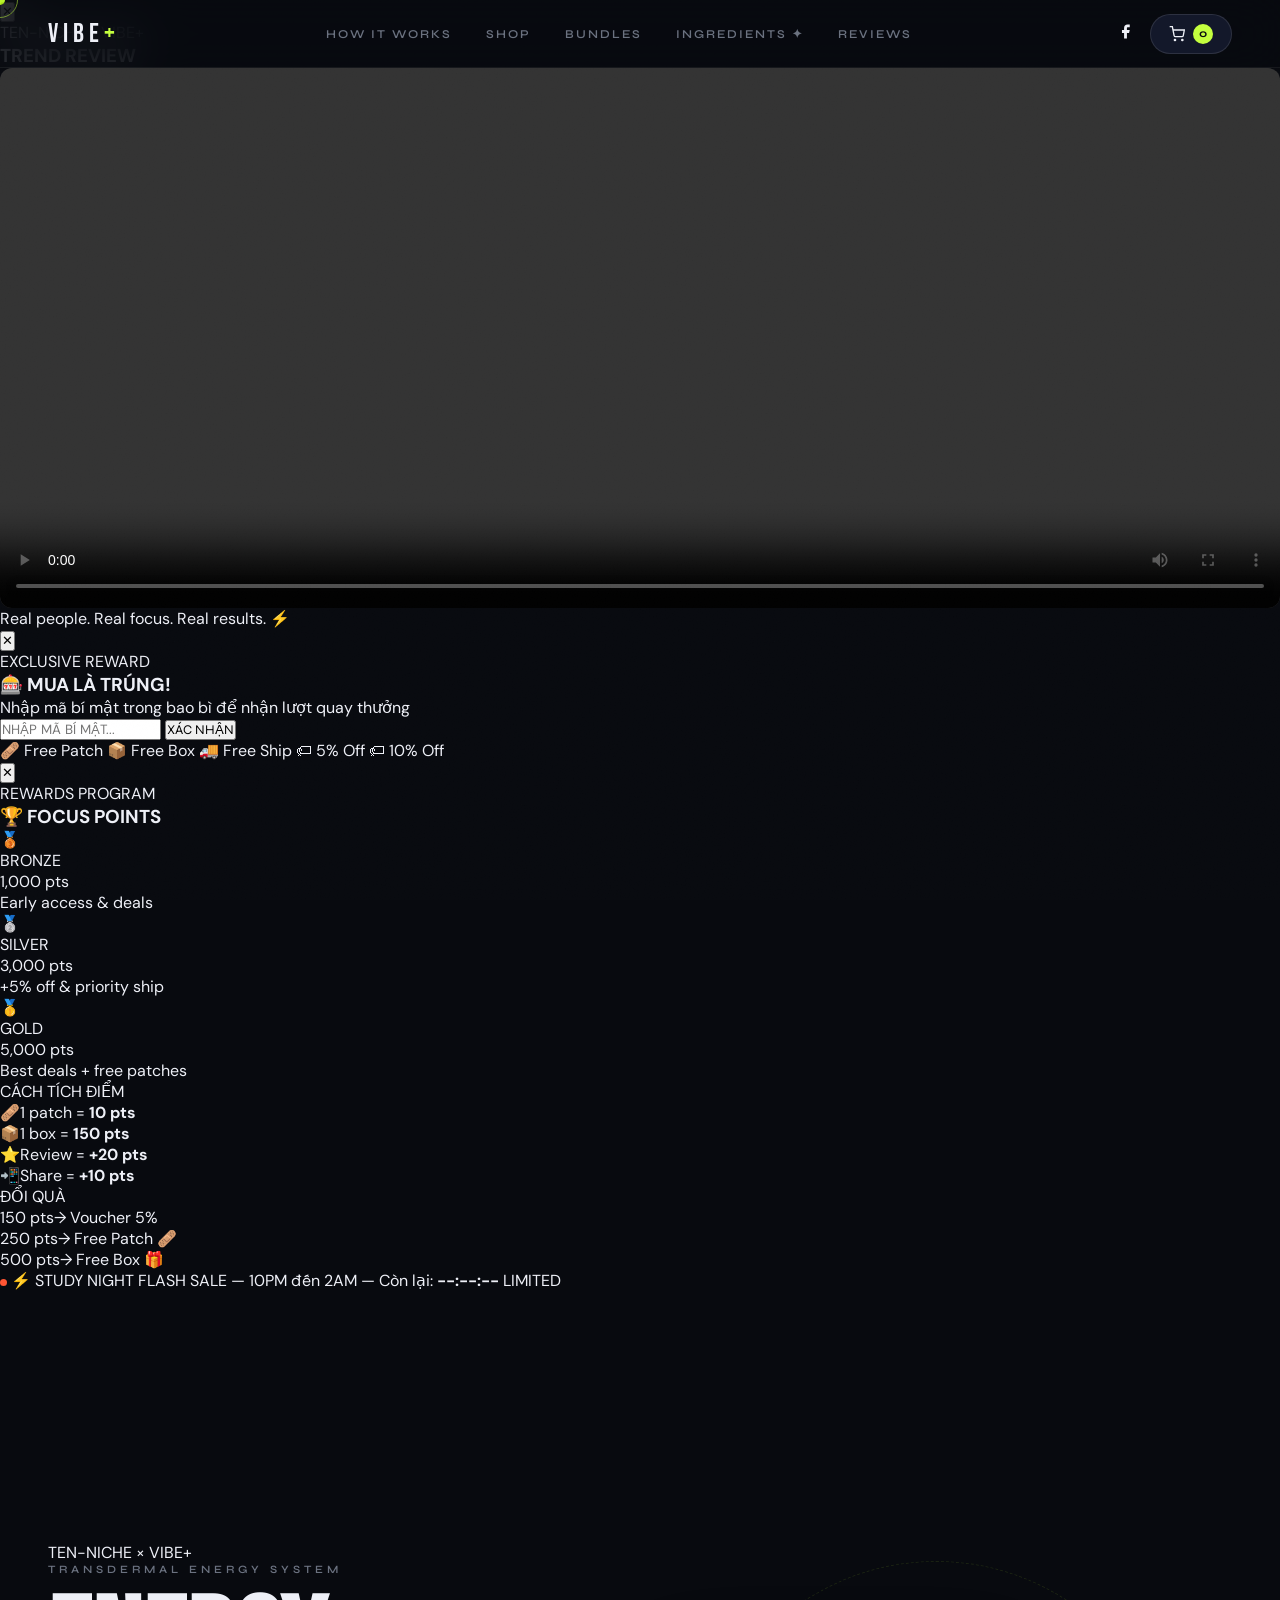
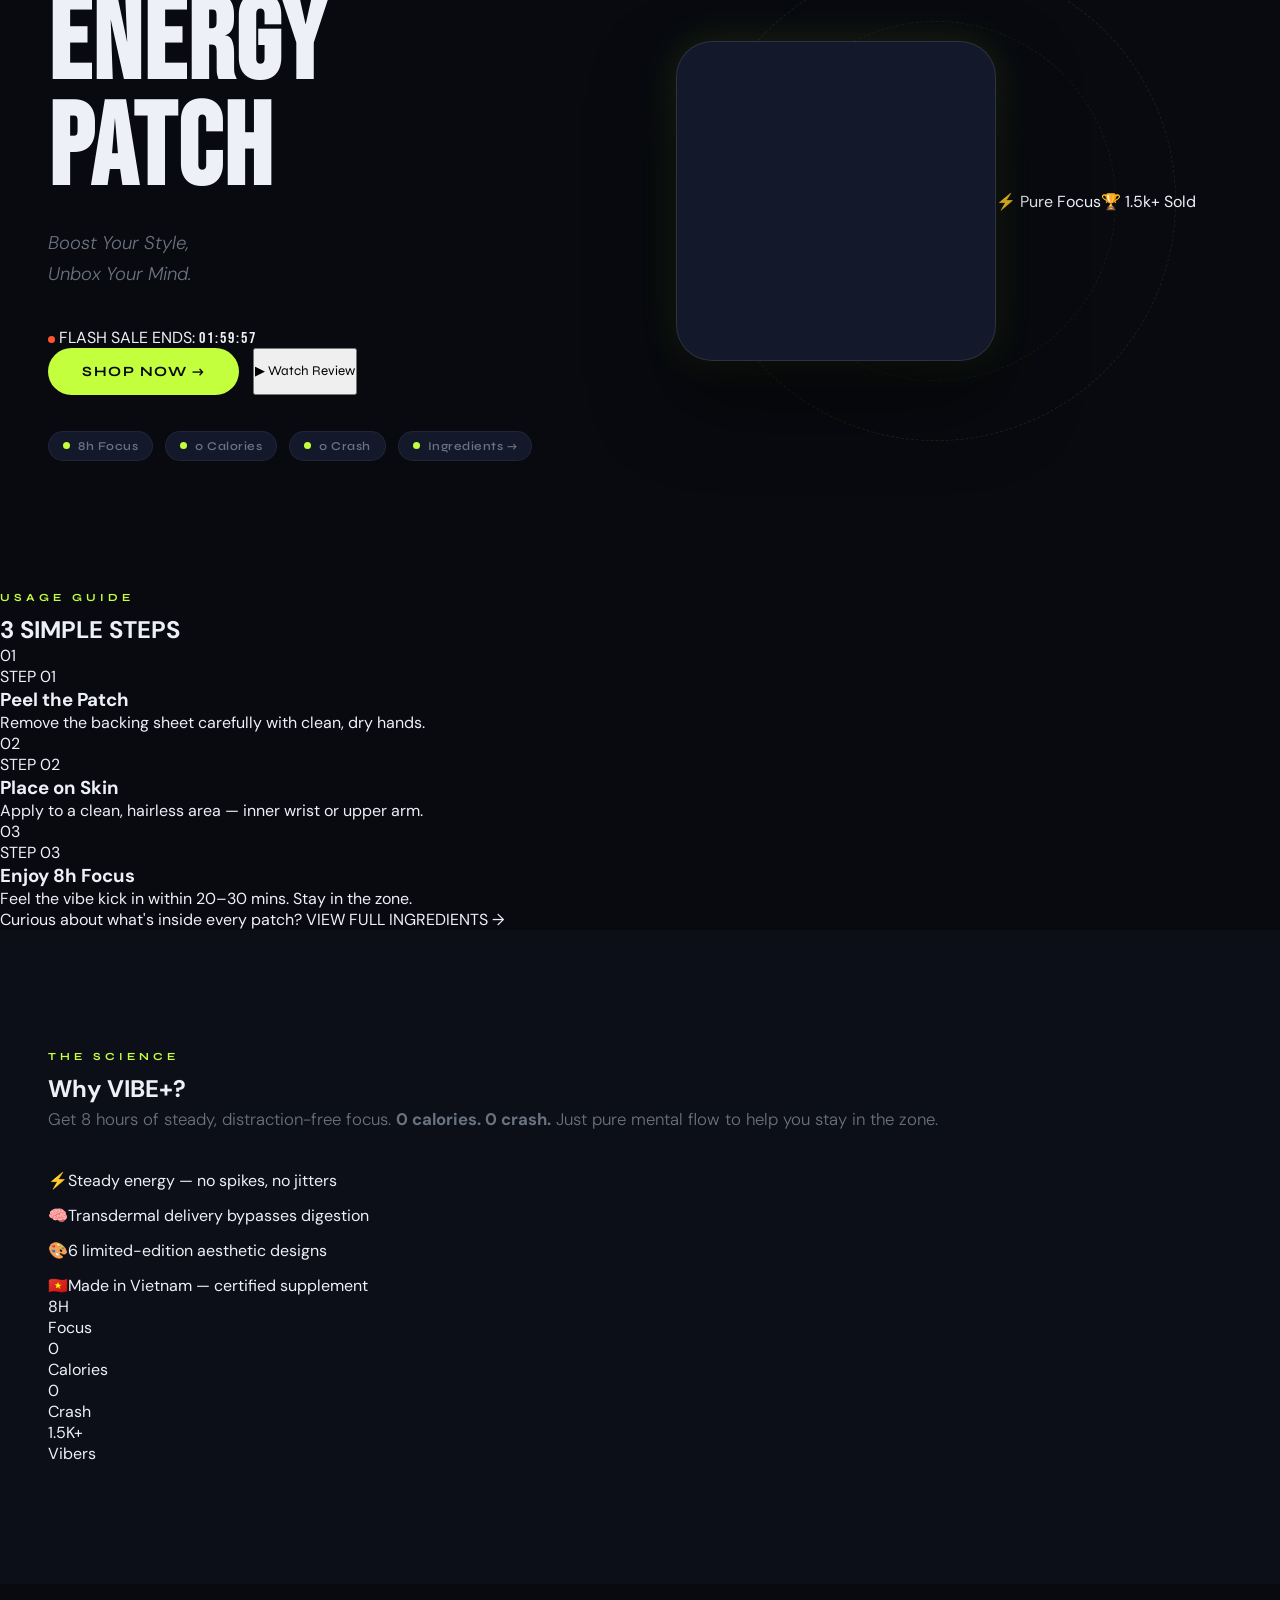
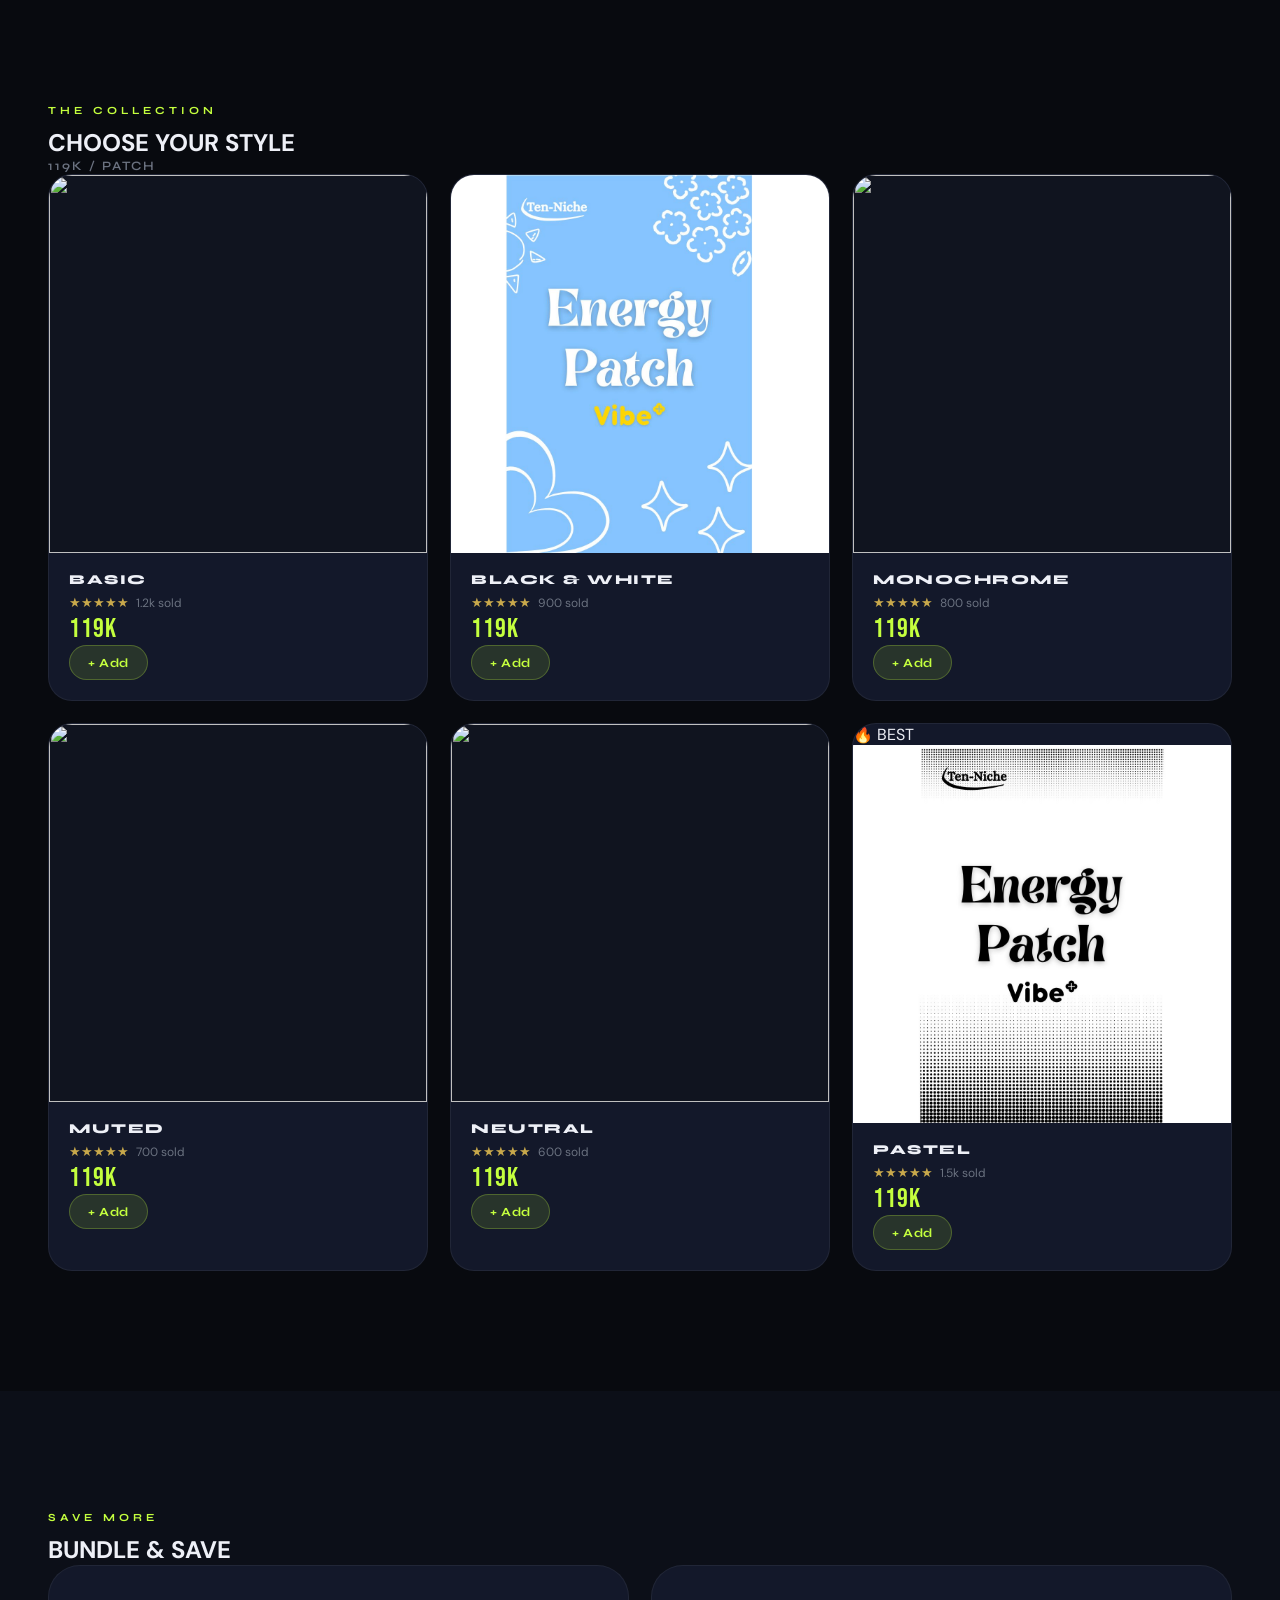
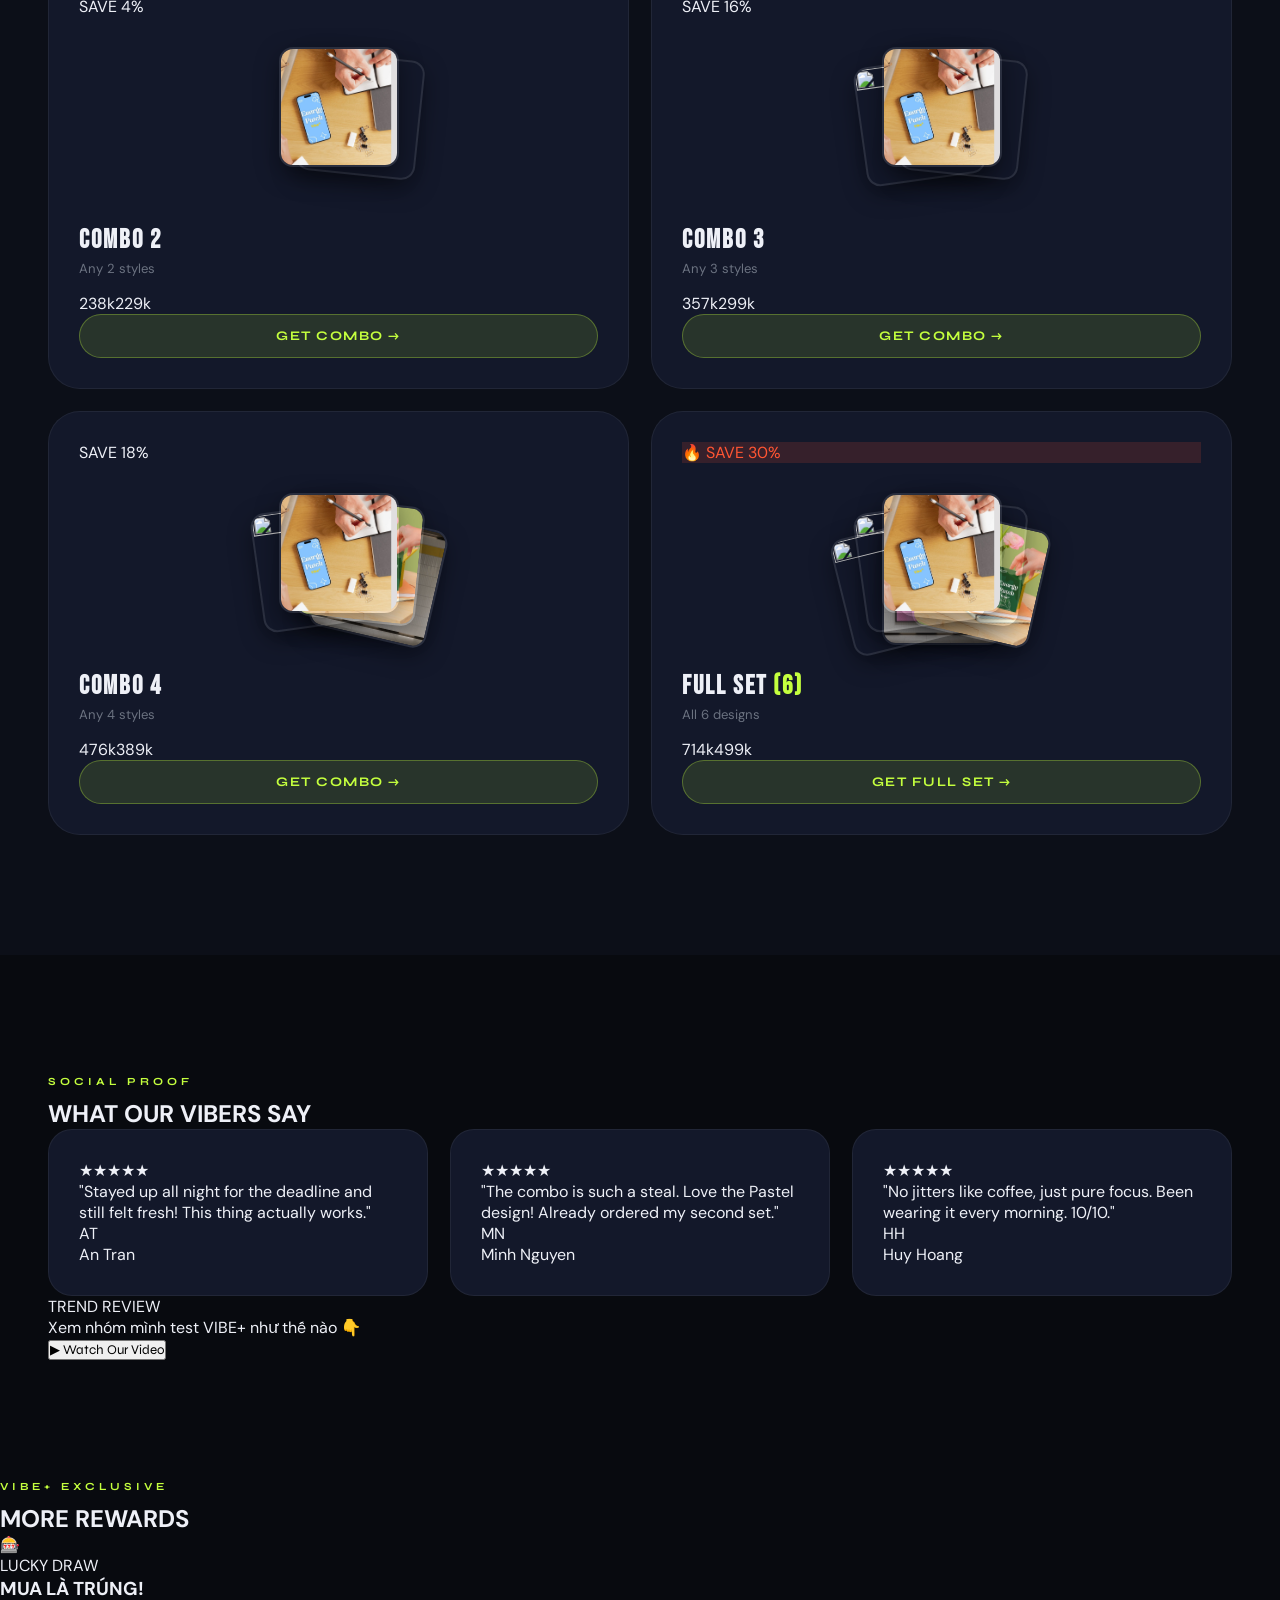
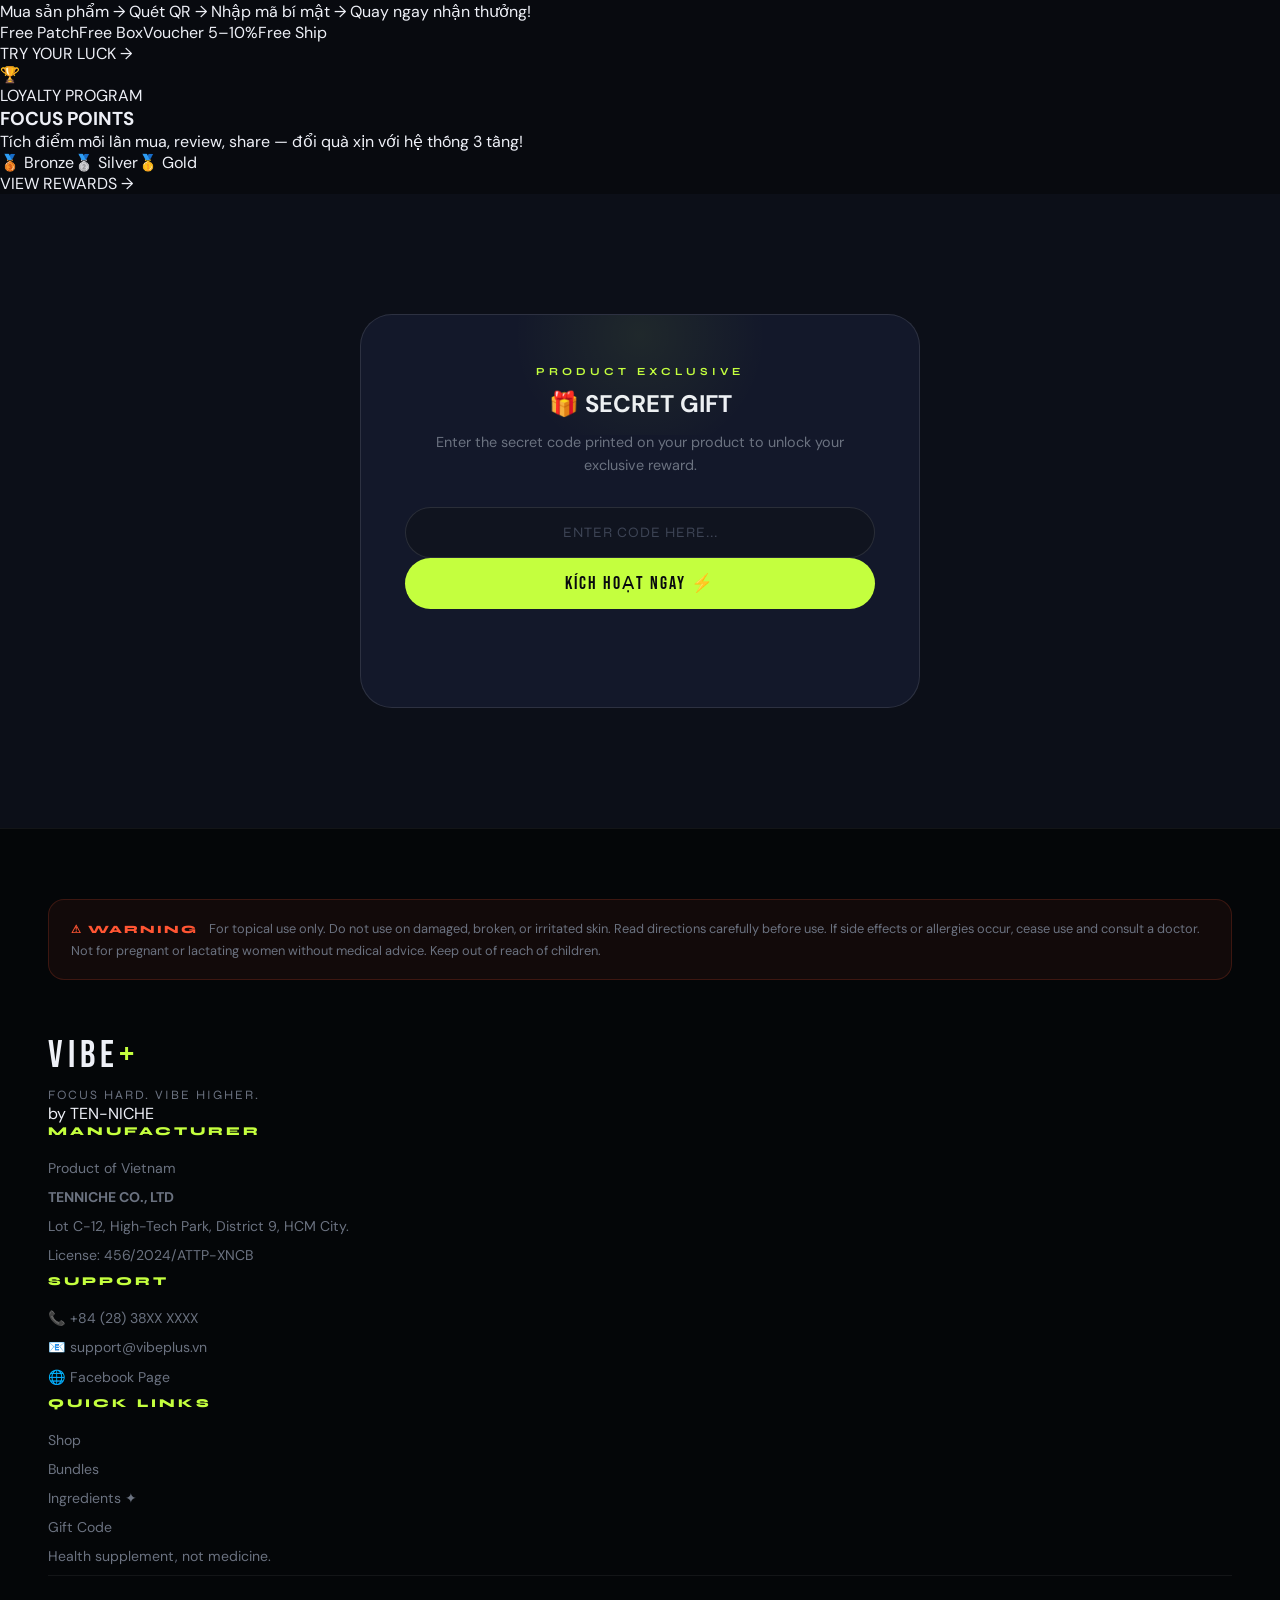
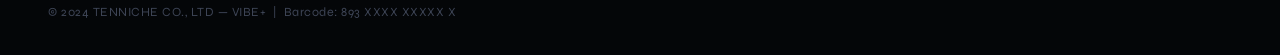
==== index.html @ d389626d "Update index.html" ====
<!DOCTYPE html>
<html lang="vi">
<head>
    <meta charset="UTF-8">
    <meta name="viewport" content="width=device-width, initial-scale=1.0">
    <title>VIBE+ | Energy Patch — Boost Your Style</title>
    <link href="https://fonts.googleapis.com/css2?family=Bebas+Neue&family=Syne:wght@400;600;700;800&family=DM+Sans:ital,opsz,wght@0,9..40,300;0,9..40,400;0,9..40,500;1,9..40,300&display=swap" rel="stylesheet">
    <link rel="stylesheet" href="style.css">
</head>
<body>
<div class="cursor" id="cursor"></div>
<div class="cursor-ring" id="cursorRing"></div>

<!-- CART SIDEBAR -->
<div id="cart-overlay" class="cart-overlay" onclick="closeCart()"></div>
<div id="cart-sidebar" class="cart-sidebar">
    <div class="cart-header">
        <div><div class="cart-header-tag">YOUR ORDER</div><h2 class="cart-title">CART</h2></div>
        <button class="cart-close" onclick="closeCart()">✕</button>
    </div>
    <div class="cart-items-area" id="cart-items-list"></div>
    <div class="cart-footer">
        <div class="cart-subtotal"><span>Subtotal</span><span class="cart-total-num"><span id="cart-total-price">0</span>k</span></div>
        <form id="checkout-form">
            <div class="form-group"><input type="text" id="cus-name" placeholder="Full Name" required class="form-input"></div>
            <div class="form-group"><input type="text" id="cus-address" placeholder="Delivery Address" required class="form-input"></div>
            <div class="form-group"><input type="tel" id="cus-phone" placeholder="Phone Number" required class="form-input"></div>
            <div class="payment-row">
                <label class="payment-opt"><input type="radio" name="payment" value="Tiền mặt" checked hidden><span>💵 Cash</span></label>
                <label class="payment-opt"><input type="radio" name="payment" value="Thẻ/CK" hidden><span>💳 Bank Transfer</span></label>
            </div>
            <button type="submit" class="btn-confirm">CONFIRM PURCHASE →</button>
        </form>
    </div>
</div>

<!-- VIDEO POPUP -->
<div id="video-overlay" class="popup-overlay" onclick="closeVideo()">
    <div class="popup-modal" onclick="event.stopPropagation()">
        <button class="popup-close" onclick="closeVideo()">✕</button>
        <div class="popup-eyebrow">TEN-NICHE × VIBE+</div>
        <h3 class="popup-heading">TREND REVIEW</h3>
        <div class="video-wrap">
            <video id="review-video" controls playsinline style="width:100%;border-radius:12px;display:block;max-height:60vh;">
                <source src="review product.mp4" type="video/mp4">
            </video>
        </div>
        <p class="popup-caption">Real people. Real focus. Real results. ⚡</p>
    </div>
</div>

<!-- LUCKY DRAW POPUP -->
<div id="lucky-overlay" class="popup-overlay" onclick="closeLucky()">
    <div class="popup-modal popup-wide" onclick="event.stopPropagation()">
        <button class="popup-close" onclick="closeLucky()">✕</button>
        <div class="popup-eyebrow">EXCLUSIVE REWARD</div>
        <h3 class="popup-heading">🎰 MUA LÀ TRÚNG!</h3>
        <p class="popup-sub">Nhập mã bí mật trong bao bì để nhận lượt quay thưởng</p>
        <div class="lucky-input-row">
            <input type="text" id="luckyCodeInput" placeholder="NHẬP MÃ BÍ MẬT..." class="lucky-input">
            <button onclick="validateLuckyCode()" class="btn-validate">XÁC NHẬN</button>
        </div>
        <div id="lucky-spin-area" style="display:none">
            <div class="wheel-wrap">
                <div class="wheel-pointer">▼</div>
                <canvas id="luckyWheel" width="300" height="300"></canvas>
            </div>
            <button id="spinBtn" class="btn-spin" onclick="spinWheel()">QUAY NGAY ⚡</button>
        </div>
        <div id="lucky-result" class="lucky-result"></div>
        <div class="prize-preview">
            <span class="prize-chip">🩹 Free Patch</span>
            <span class="prize-chip">📦 Free Box</span>
            <span class="prize-chip">🚚 Free Ship</span>
            <span class="prize-chip">🏷 5% Off</span>
            <span class="prize-chip">🏷 10% Off</span>
        </div>
    </div>
</div>

<!-- LOYALTY POPUP -->
<div id="loyalty-overlay" class="popup-overlay" onclick="closeLoyalty()">
    <div class="popup-modal popup-wide" onclick="event.stopPropagation()">
        <button class="popup-close" onclick="closeLoyalty()">✕</button>
        <div class="popup-eyebrow">REWARDS PROGRAM</div>
        <h3 class="popup-heading">🏆 FOCUS POINTS</h3>
        <div class="loyalty-tiers">
            <div class="tier-card tier-bronze"><div class="tier-icon">🥉</div><div class="tier-name">BRONZE</div><div class="tier-pts">1,000 pts</div><div class="tier-perks">Early access & deals</div></div>
            <div class="tier-card tier-silver"><div class="tier-icon">🥈</div><div class="tier-name">SILVER</div><div class="tier-pts">3,000 pts</div><div class="tier-perks">+5% off & priority ship</div></div>
            <div class="tier-card tier-gold"><div class="tier-icon">🥇</div><div class="tier-name">GOLD</div><div class="tier-pts">5,000 pts</div><div class="tier-perks">Best deals + free patches</div></div>
        </div>
        <div class="loyalty-two-col">
            <div>
                <div class="loyalty-section-title">CÁCH TÍCH ĐIỂM</div>
                <div class="earn-grid">
                    <div class="earn-item"><span>🩹</span><span>1 patch = <b>10 pts</b></span></div>
                    <div class="earn-item"><span>📦</span><span>1 box = <b>150 pts</b></span></div>
                    <div class="earn-item"><span>⭐</span><span>Review = <b>+20 pts</b></span></div>
                    <div class="earn-item"><span>📲</span><span>Share = <b>+10 pts</b></span></div>
                </div>
            </div>
            <div>
                <div class="loyalty-section-title">ĐỔI QUÀ</div>
                <div class="redeem-list">
                    <div class="redeem-item"><span class="redeem-pts">150 pts</span><span>→ Voucher 5%</span></div>
                    <div class="redeem-item"><span class="redeem-pts">250 pts</span><span>→ Free Patch 🩹</span></div>
                    <div class="redeem-item"><span class="redeem-pts">500 pts</span><span>→ Free Box 🎁</span></div>
                </div>
            </div>
        </div>
    </div>
</div>

<!-- NAVBAR -->
<nav id="navbar">
    <div class="nav-logo">VIBE<span class="logo-plus">+</span></div>
    <div class="nav-links">
        <a href="#how-it-works">HOW IT WORKS</a>
        <a href="#products-grid">SHOP</a>
        <a href="#bundles">BUNDLES</a>
        <a href="ingredients.html" class="nav-ing">INGREDIENTS ✦</a>
        <a href="#reviews">REVIEWS</a>
    </div>
    <div class="nav-right">
        <a href="https://www.facebook.com/profile.php?id=61578541236556" target="_blank" class="nav-fb">
            <svg width="17" height="17" viewBox="0 0 24 24" fill="currentColor"><path d="M18 2h-3a5 5 0 00-5 5v3H7v4h3v8h4v-8h3l1-4h-4V7a1 1 0 011-1h3z"/></svg>
        </a>
        <button class="btn-cart" onclick="openCart()">
            <svg width="16" height="16" viewBox="0 0 24 24" fill="none" stroke="currentColor" stroke-width="2"><circle cx="9" cy="21" r="1"/><circle cx="20" cy="21" r="1"/><path d="M1 1h4l2.68 13.39a2 2 0 002 1.61h9.72a2 2 0 002-1.61L23 6H6"/></svg>
            <span id="cart-count" class="cart-badge">0</span>
        </button>
    </div>
</nav>

<!-- FLASH BAR -->
<div class="flash-bar">
    <span class="flash-dot"></span>
    ⚡ STUDY NIGHT FLASH SALE — 10PM đến 2AM — Còn lại: <strong id="flash-countdown">--:--:--</strong>
    <span class="flash-tag">LIMITED</span>
</div>

<!-- HERO -->
<header class="hero">
    <div class="hero-glow-bg"></div>
    <div class="hero-grid-bg"></div>
    <div class="hero-content">
        <div class="hero-brand-badge">
            <img src="Ten-Niche (1).jpg" alt="Ten-Niche" class="brand-logo" onerror="this.style.display='none'">
            <span>TEN-NICHE × VIBE+</span>
        </div>
        <p class="hero-eyebrow">TRANSDERMAL ENERGY SYSTEM</p>
        <h1 class="hero-title">
            <span class="ht-stroke">ENERGY</span><br>
            <span class="ht-fill">PATCH</span>
        </h1>
        <p class="hero-sub">Boost Your Style,<br>Unbox Your Mind.</p>
        <div class="hero-flash-inline">
            <span class="flash-dot"></span>
            FLASH SALE ENDS: <span id="countdown" class="countdown-num">02:00:00</span>
        </div>
        <div class="hero-cta-row">
            <button class="btn-primary" onclick="document.getElementById('products-grid').scrollIntoView({behavior:'smooth'})">SHOP NOW →</button>
            <button class="btn-outline" onclick="openVideo()"><span class="play-dot">▶</span> Watch Review</button>
        </div>
        <div class="hero-pills">
            <span class="hero-pill"><span class="pill-dot"></span>8h Focus</span>
            <span class="hero-pill"><span class="pill-dot"></span>0 Calories</span>
            <span class="hero-pill"><span class="pill-dot"></span>0 Crash</span>
            <a href="ingredients.html" class="hero-pill hero-pill-gold"><span class="pill-dot gold"></span>Ingredients →</a>
        </div>
    </div>
    <div class="hero-visual">
        <div class="hero-ring-outer"></div>
        <div class="hero-ring-inner"></div>
        <div class="hero-img-wrap">
            <img src="1.jpg" alt="VIBE+" class="hero-img">
        </div>
        <div class="hero-float hf-1">⚡ Pure Focus</div>
        <div class="hero-float hf-2">🏆 1.5k+ Sold</div>
    </div>
</header>

<!-- HOW IT WORKS -->
<section class="how-section" id="how-it-works">
    <div class="section-inner">
        <div class="section-head center">
            <p class="section-tag">USAGE GUIDE</p>
            <h2>3 SIMPLE <span class="text-gold">STEPS</span></h2>
        </div>
        <div class="steps-grid">
            <div class="step-card">
                <div class="step-img-wrap">
                    <img src="Peel the Patch from the backing sheet.html" alt="Step 1" onerror="this.style.display='none';this.nextElementSibling.style.display='flex'">
                    <div class="step-fallback" style="display:none">01</div>
                </div>
                <div class="step-badge">STEP 01</div>
                <h3 class="step-title">Peel the Patch</h3>
                <p class="step-desc">Remove the backing sheet carefully with clean, dry hands.</p>
            </div>
            <div class="step-card step-mid">
                <div class="step-img-wrap">
                    <img src="Place on a hairless area of skin.webp" alt="Step 2" onerror="this.style.display='none';this.nextElementSibling.style.display='flex'">
                    <div class="step-fallback" style="display:none">02</div>
                </div>
                <div class="step-badge">STEP 02</div>
                <h3 class="step-title">Place on Skin</h3>
                <p class="step-desc">Apply to a clean, hairless area — inner wrist or upper arm.</p>
            </div>
            <div class="step-card">
                <div class="step-img-wrap">
                    <img src="Enjoy up to 8 hours of sustained focus. Stay in the zone!.html" alt="Step 3" onerror="this.style.display='none';this.nextElementSibling.style.display='flex'">
                    <div class="step-fallback" style="display:none">03</div>
                </div>
                <div class="step-badge">STEP 03</div>
                <h3 class="step-title">Enjoy 8h Focus</h3>
                <p class="step-desc">Feel the vibe kick in within 20–30 mins. Stay in the zone.</p>
            </div>
        </div>
        <div class="ing-cta-bar">
            <span>Curious about what's inside every patch?</span>
            <a href="ingredients.html" class="btn-ing">VIEW FULL INGREDIENTS →</a>
        </div>
    </div>
</section>

<!-- WHY VIBE+ -->
<section class="why-section">
    <div class="section-inner why-grid">
        <div>
            <p class="section-tag">THE SCIENCE</p>
            <h2>Why <span class="text-gold">VIBE+?</span></h2>
            <p class="why-desc">Get 8 hours of steady, distraction-free focus. <strong>0 calories. 0 crash.</strong> Just pure mental flow to help you stay in the zone.</p>
            <div class="why-highlights">
                <div class="hl-row"><span>⚡</span><span>Steady energy — no spikes, no jitters</span></div>
                <div class="hl-row"><span>🧠</span><span>Transdermal delivery bypasses digestion</span></div>
                <div class="hl-row"><span>🎨</span><span>6 limited-edition aesthetic designs</span></div>
                <div class="hl-row"><span>🇻🇳</span><span>Made in Vietnam — certified supplement</span></div>
            </div>
        </div>
        <div class="stat-cards">
            <div class="stat-card"><div class="stat-num">8H</div><div class="stat-label">Focus</div></div>
            <div class="stat-card"><div class="stat-num">0</div><div class="stat-label">Calories</div></div>
            <div class="stat-card"><div class="stat-num">0</div><div class="stat-label">Crash</div></div>
            <div class="stat-card stat-gold"><div class="stat-num">1.5K+</div><div class="stat-label">Vibers</div></div>
        </div>
    </div>
</section>

<!-- PRODUCTS -->
<section class="products-section" id="products-grid">
    <div class="section-inner">
        <div class="section-head split">
            <div><p class="section-tag">THE COLLECTION</p><h2>CHOOSE YOUR <span class="text-gold">STYLE</span></h2></div>
            <p class="products-sub">119k / patch</p>
        </div>
        <div class="grid">
            <div class="card"><div class="card-img-wrap"><img src="1.jpg" onclick="openLightbox(this.src)"></div><div class="card-info"><h3 class="card-name">BASIC</h3><div class="card-stars">★★★★★ <span class="card-sold">1.2k sold</span></div><div class="card-footer-row"><span class="price">119k</span><button class="btn-add" onclick="addToCart('BASIC',119)">+ Add</button></div></div></div>
            <div class="card"><div class="card-img-wrap"><img src="2.jpg" onclick="openLightbox(this.src)"></div><div class="card-info"><h3 class="card-name">BLACK & WHITE</h3><div class="card-stars">★★★★★ <span class="card-sold">900 sold</span></div><div class="card-footer-row"><span class="price">119k</span><button class="btn-add" onclick="addToCart('B&W',119)">+ Add</button></div></div></div>
            <div class="card"><div class="card-img-wrap"><img src="3.jpg" onclick="openLightbox(this.src)"></div><div class="card-info"><h3 class="card-name">MONOCHROME</h3><div class="card-stars">★★★★★ <span class="card-sold">800 sold</span></div><div class="card-footer-row"><span class="price">119k</span><button class="btn-add" onclick="addToCart('MONO',119)">+ Add</button></div></div></div>
            <div class="card"><div class="card-img-wrap"><img src="4.jpg" onclick="openLightbox(this.src)"></div><div class="card-info"><h3 class="card-name">MUTED</h3><div class="card-stars">★★★★★ <span class="card-sold">700 sold</span></div><div class="card-footer-row"><span class="price">119k</span><button class="btn-add" onclick="addToCart('MUTED',119)">+ Add</button></div></div></div>
            <div class="card"><div class="card-img-wrap"><img src="5.jpg" onclick="openLightbox(this.src)"></div><div class="card-info"><h3 class="card-name">NEUTRAL</h3><div class="card-stars">★★★★★ <span class="card-sold">600 sold</span></div><div class="card-footer-row"><span class="price">119k</span><button class="btn-add" onclick="addToCart('NEUTRAL',119)">+ Add</button></div></div></div>
            <div class="card card-best"><div class="card-best-badge">🔥 BEST</div><div class="card-img-wrap"><img src="6.jpg" onclick="openLightbox(this.src)"></div><div class="card-info"><h3 class="card-name">PASTEL</h3><div class="card-stars">★★★★★ <span class="card-sold">1.5k sold</span></div><div class="card-footer-row"><span class="price">119k</span><button class="btn-add" onclick="addToCart('PASTEL',119)">+ Add</button></div></div></div>
        </div>
    </div>
</section>

<!-- BUNDLES -->
<section class="bundles-section" id="bundles">
    <div class="section-inner">
        <div class="section-head"><p class="section-tag">SAVE MORE</p><h2>BUNDLE <span class="text-gold">&amp; SAVE</span></h2></div>
        <div class="bundles-grid">
            <div class="bundle-card"><div class="bundle-tag">SAVE 4%</div><div class="stack"><img src="Basic.jpg" onclick="openLightbox(this.src)"><img src="Black_White.jpg" onclick="openLightbox(this.src)"></div><h3 class="bundle-name">COMBO 2</h3><p class="bundle-desc">Any 2 styles</p><div class="bundle-prices"><span class="b-old">238k</span><span class="b-price">229k</span></div><button class="btn-bundle" onclick="addToCart('Combo 2',229)">GET COMBO →</button></div>
            <div class="bundle-card"><div class="bundle-tag">SAVE 16%</div><div class="stack"><img src="Basic.jpg" onclick="openLightbox(this.src)"><img src="Black_White.jpg" onclick="openLightbox(this.src)"><img src="Monochrome.jpg" onclick="openLightbox(this.src)"></div><h3 class="bundle-name">COMBO 3</h3><p class="bundle-desc">Any 3 styles</p><div class="bundle-prices"><span class="b-old">357k</span><span class="b-price">299k</span></div><button class="btn-bundle" onclick="addToCart('Combo 3',299)">GET COMBO →</button></div>
            <div class="bundle-card"><div class="bundle-tag">SAVE 18%</div><div class="stack"><img src="Basic.jpg" onclick="openLightbox(this.src)"><img src="Muted.jpg" onclick="openLightbox(this.src)"><img src="Neutral.jpg" onclick="openLightbox(this.src)"><img src="Pastel.jpg" onclick="openLightbox(this.src)"></div><h3 class="bundle-name">COMBO 4</h3><p class="bundle-desc">Any 4 styles</p><div class="bundle-prices"><span class="b-old">476k</span><span class="b-price">389k</span></div><button class="btn-bundle" onclick="addToCart('Combo 4',389)">GET COMBO →</button></div>
            <div class="bundle-card bundle-featured"><div class="bundle-tag bundle-tag-hot">🔥 SAVE 30%</div><div class="stack"><img src="Basic.jpg" onclick="openLightbox(this.src)"><img src="Black_White.jpg" onclick="openLightbox(this.src)"><img src="Monochrome.jpg" onclick="openLightbox(this.src)"><img src="Muted.jpg" onclick="openLightbox(this.src)"><img src="Neutral.jpg" onclick="openLightbox(this.src)"><img src="Pastel.jpg" onclick="openLightbox(this.src)"></div><h3 class="bundle-name">FULL SET <span class="bundle-count">(6)</span></h3><p class="bundle-desc">All 6 designs</p><div class="bundle-prices"><span class="b-old">714k</span><span class="b-price b-big">499k</span></div><button class="btn-bundle btn-bundle-feat" onclick="addToCart('Full Set',499)">GET FULL SET →</button></div>
        </div>
    </div>
</section>

<div id="lightbox" class="lightbox" onclick="this.style.display='none'"><span class="lb-close">✕</span><img class="lb-img" id="lightbox-img"></div>

<!-- REVIEWS -->
<section class="reviews-section" id="reviews">
    <div class="section-inner">
        <div class="section-head center"><p class="section-tag">SOCIAL PROOF</p><h2>WHAT OUR <span class="text-gold">VIBERS</span> SAY</h2></div>
        <div class="reviews-grid">
            <div class="review-card"><div class="r-stars">★★★★★</div><p class="r-text">"Stayed up all night for the deadline and still felt fresh! This thing actually works."</p><div class="r-author"><div class="r-avatar">AT</div><span>An Tran</span></div></div>
            <div class="review-card review-feat"><div class="r-stars">★★★★★</div><p class="r-text">"The combo is such a steal. Love the Pastel design! Already ordered my second set."</p><div class="r-author"><div class="r-avatar">MN</div><span>Minh Nguyen</span></div></div>
            <div class="review-card"><div class="r-stars">★★★★★</div><p class="r-text">"No jitters like coffee, just pure focus. Been wearing it every morning. 10/10."</p><div class="r-author"><div class="r-avatar">HH</div><span>Huy Hoang</span></div></div>
        </div>
        <div class="video-cta-bar">
            <div><div class="vcta-tag">TREND REVIEW</div><p class="vcta-text">Xem nhóm mình test VIBE+ như thế nào 👇</p></div>
            <button class="btn-watch" onclick="openVideo()"><span class="watch-play">▶</span> Watch Our Video</button>
        </div>
    </div>
</section>

<!-- PERKS: Lucky Draw + Loyalty -->
<section class="perks-section">
    <div class="section-inner">
        <div class="section-head center"><p class="section-tag">VIBE+ EXCLUSIVE</p><h2>MORE <span class="text-gold">REWARDS</span></h2></div>
        <div class="perks-grid">
            <div class="perk-card perk-lucky" onclick="openLucky()">
                <div class="perk-glow perk-glow-red"></div>
                <div class="perk-top"><div class="perk-icon">🎰</div><div class="perk-label">LUCKY DRAW</div></div>
                <h3 class="perk-title">MUA LÀ TRÚNG!</h3>
                <p class="perk-desc">Mua sản phẩm → Quét QR → Nhập mã bí mật → Quay ngay nhận thưởng!</p>
                <div class="perk-chips"><span>Free Patch</span><span>Free Box</span><span>Voucher 5–10%</span><span>Free Ship</span></div>
                <div class="perk-cta">TRY YOUR LUCK →</div>
            </div>
            <div class="perk-card perk-loyalty" onclick="openLoyalty()">
                <div class="perk-glow perk-glow-gold"></div>
                <div class="perk-top"><div class="perk-icon">🏆</div><div class="perk-label">LOYALTY PROGRAM</div></div>
                <h3 class="perk-title">FOCUS POINTS</h3>
                <p class="perk-desc">Tích điểm mỗi lần mua, review, share — đổi quà xịn với hệ thống 3 tầng!</p>
                <div class="perk-chips"><span>🥉 Bronze</span><span>🥈 Silver</span><span>🥇 Gold</span></div>
                <div class="perk-cta">VIEW REWARDS →</div>
            </div>
        </div>
    </div>
</section>

<!-- GIFT CODE -->
<section class="gift-section" id="gift-code">
    <div class="gift-inner">
        <div class="gift-card">
            <div class="gift-glow"></div>
            <p class="section-tag" style="text-align:center">PRODUCT EXCLUSIVE</p>
            <h2 class="gift-title">🎁 SECRET <span class="text-gold">GIFT</span></h2>
            <p class="gift-desc">Enter the secret code printed on your product to unlock your exclusive reward.</p>
            <input type="text" id="couponInput" placeholder="ENTER CODE HERE..." class="gift-input">
            <button onclick="checkGiftCode()" class="btn-activate">KÍCH HOẠT NGAY ⚡</button>
            <div id="resultMessage" class="gift-result"></div>
        </div>
    </div>
</section>

<!-- FOOTER -->
<footer class="footer">
    <div class="footer-inner">
        <div class="footer-warning"><span class="warning-label">⚠ WARNING</span> For topical use only. Do not use on damaged, broken, or irritated skin. Read directions carefully before use. If side effects or allergies occur, cease use and consult a doctor. Not for pregnant or lactating women without medical advice. Keep out of reach of children.</div>
        <div class="footer-main">
            <div class="footer-brand-col">
                <div class="footer-logo">VIBE<span class="logo-plus">+</span></div>
                <p class="footer-tagline">Focus hard. Vibe higher.</p>
                <div class="footer-by">
                    <img src="Ten-Niche (1).jpg" alt="Ten-Niche" onerror="this.style.display='none'">
                    <span>by TEN-NICHE</span>
                </div>
            </div>
            <div class="footer-col"><h4 class="footer-col-title">Manufacturer</h4><p>Product of Vietnam</p><p><strong>TENNICHE CO., LTD</strong></p><p>Lot C-12, High-Tech Park, District 9, HCM City.</p><p class="f-small">License: 456/2024/ATTP-XNCB</p></div>
            <div class="footer-col"><h4 class="footer-col-title">Support</h4><p>📞 +84 (28) 38XX XXXX</p><p>📧 <a href="mailto:support@vibeplus.vn">support@vibeplus.vn</a></p><p>🌐 <a href="https://www.facebook.com/profile.php?id=61578541236556" target="_blank">Facebook Page</a></p></div>
            <div class="footer-col"><h4 class="footer-col-title">Quick Links</h4><p><a href="#products-grid">Shop</a></p><p><a href="#bundles">Bundles</a></p><p><a href="ingredients.html">Ingredients ✦</a></p><p><a href="#gift-code">Gift Code</a></p><p class="f-small">Health supplement, not medicine.</p></div>
        </div>
        <div class="footer-bottom">© 2024 TENNICHE CO., LTD — VIBE+ &nbsp;|&nbsp; Barcode: 893 XXXX XXXXX X</div>
    </div>
</footer>

<div id="toast" class="toast"></div>
<script src="script.js"></script>
</body>
</html>
---- style.css ----
/* =============================================
   VIBE+ — PREMIUM DARK LUXURY CSS
   Aesthetic: Dark × Electric Lime × Refined
   ============================================= */

@import url('https://fonts.googleapis.com/css2?family=Bebas+Neue&family=Syne:wght@400;600;700;800&family=DM+Sans:ital,opsz,wght@0,9..40,300;0,9..40,400;0,9..40,500;1,9..40,300&display=swap');

/* ── TOKENS ── */
:root {
    --bg:        #080a0f;
    --bg2:       #0c0f18;
    --bg3:       #10141f;
    --surface:   #13182a;
    --surface2:  #1a2038;
    --border:    rgba(255,255,255,0.06);
    --border2:   rgba(255,255,255,0.11);
    --accent:    #c4ff3e;       /* Electric lime */
    --accent-dim: rgba(196,255,62,0.12);
    --accent2:   #7cffc4;
    --hot:       #ff5533;
    --hot-dim:   rgba(255,85,51,0.15);
    --gold:      #c8a84b;
    --text:      #eef0f7;
    --muted:     #6b7280;
    --muted2:    #3d4455;
    --font-display: 'Bebas Neue', sans-serif;
    --font-body:    'DM Sans', sans-serif;
    --font-ui:      'Syne', sans-serif;
    --r-sm:  8px;
    --r-md:  16px;
    --r-lg:  24px;
    --r-xl:  32px;
    --r-full: 999px;
    --shadow-card: 0 2px 30px rgba(0,0,0,0.4);
    --shadow-glow: 0 0 40px rgba(196,255,62,0.12);
}

/* ── RESET ── */
*, *::before, *::after { margin: 0; padding: 0; box-sizing: border-box; }
html { scroll-behavior: smooth; }
body {
    font-family: var(--font-body);
    background: var(--bg);
    color: var(--text);
    overflow-x: hidden;
    cursor: none;
    -webkit-font-smoothing: antialiased;
}
img { display: block; max-width: 100%; }
a { color: inherit; text-decoration: none; }
button { font-family: var(--font-ui); cursor: none; }
input { font-family: var(--font-body); }

/* Noise texture overlay */
body::after {
    content: '';
    position: fixed; inset: 0;
    background-image: url("data:image/svg+xml,%3Csvg xmlns='http://www.w3.org/2000/svg' width='300' height='300'%3E%3Cfilter id='n'%3E%3CfeTurbulence type='fractalNoise' baseFrequency='0.75' numOctaves='4' stitchTiles='stitch'/%3E%3C/filter%3E%3Crect width='300' height='300' filter='url(%23n)' opacity='0.03'/%3E%3C/svg%3E");
    pointer-events: none; z-index: 0; opacity: 0.5;
}

/* ── CUSTOM CURSOR ── */
.cursor {
    width: 10px; height: 10px;
    background: var(--accent);
    border-radius: 50%;
    position: fixed; top: 0; left: 0;
    pointer-events: none; z-index: 9999;
    transform: translate(-50%,-50%);
    transition: transform 0.08s;
    mix-blend-mode: difference;
}
.cursor-ring {
    width: 36px; height: 36px;
    border: 1.5px solid rgba(196,255,62,0.5);
    border-radius: 50%;
    position: fixed; top: 0; left: 0;
    pointer-events: none; z-index: 9998;
    transform: translate(-50%,-50%);
    transition: all 0.18s ease;
}

/* ── UTILITY ── */
.text-accent { color: var(--accent); }
.section-tag {
    font-family: var(--font-ui);
    font-size: 0.68rem;
    font-weight: 700;
    letter-spacing: 4px;
    text-transform: uppercase;
    color: var(--accent);
    margin-bottom: 10px;
    display: block;
}

/* ── CART SIDEBAR ── */
.cart-overlay {
    position: fixed; inset: 0;
    background: rgba(0,0,0,0.65);
    backdrop-filter: blur(8px);
    z-index: 890;
    opacity: 0; pointer-events: none;
    transition: opacity 0.35s;
}
.cart-overlay.open { opacity: 1; pointer-events: all; }

.cart-sidebar {
    position: fixed; top: 0; right: -480px;
    width: 460px; max-width: 100vw;
    height: 100vh;
    background: var(--surface);
    border-left: 1px solid var(--border2);
    z-index: 895;
    display: flex; flex-direction: column;
    transition: right 0.45s cubic-bezier(0.16,1,0.3,1);
}
.cart-sidebar.open { right: 0; }

.cart-header {
    display: flex; justify-content: space-between; align-items: flex-start;
    padding: 28px 30px 24px;
    border-bottom: 1px solid var(--border);
}
.cart-header-tag {
    font-family: var(--font-ui);
    font-size: 0.65rem; font-weight: 700;
    letter-spacing: 4px; text-transform: uppercase;
    color: var(--accent); margin-bottom: 4px;
}
.cart-title {
    font-family: var(--font-display);
    font-size: 2.2rem; letter-spacing: 3px; color: var(--text); line-height: 1;
}
.cart-close {
    width: 38px; height: 38px;
    border: 1px solid var(--border2); border-radius: 50%;
    background: transparent; color: var(--muted);
    font-size: 0.9rem; display: flex; align-items: center; justify-content: center;
    cursor: none; transition: all 0.2s;
}
.cart-close:hover { background: var(--accent); color: var(--bg); border-color: var(--accent); }

.cart-items-area {
    flex: 1; overflow-y: auto; padding: 20px 30px;
    scrollbar-width: thin; scrollbar-color: var(--border2) transparent;
}
.cart-item {
    display: flex; align-items: center; gap: 14px;
    padding: 14px 0; border-bottom: 1px solid var(--border);
}
.cart-item-name { font-family: var(--font-ui); font-weight: 600; font-size: 0.88rem; }
.cart-item-price { color: var(--accent); font-size: 0.85rem; margin-top: 3px; }
.cart-item-remove {
    background: none; border: none; color: var(--muted);
    cursor: none; font-size: 1.1rem; transition: color 0.2s; margin-left: auto;
}
.cart-item-remove:hover { color: var(--hot); }
.cart-qty-btn {
    background: var(--surface2); border: 1px solid var(--border2);
    color: var(--text); width: 26px; height: 26px;
    border-radius: 6px; font-size: 0.85rem; cursor: none;
    display: inline-flex; align-items: center; justify-content: center;
    transition: all 0.2s; margin-left: 4px;
}
.cart-qty-btn:hover { background: var(--accent); color: var(--bg); border-color: var(--accent); }
.cart-empty {
    text-align: center; padding: 50px 0;
    color: var(--muted); font-size: 0.9rem;
}

.cart-footer {
    padding: 22px 30px 28px;
    border-top: 1px solid var(--border);
    background: var(--bg2);
}
.cart-subtotal {
    display: flex; justify-content: space-between; align-items: center;
    margin-bottom: 20px;
    font-size: 0.85rem; color: var(--muted); font-weight: 500;
}
.cart-total-num { font-family: var(--font-display); font-size: 1.8rem; color: var(--accent); letter-spacing: 1px; }

.form-group { margin-bottom: 10px; }
.form-input {
    width: 100%; padding: 12px 16px;
    background: var(--surface); border: 1px solid var(--border2);
    border-radius: var(--r-md); color: var(--text);
    font-family: var(--font-body); font-size: 0.88rem;
    transition: border-color 0.2s; outline: none;
}
.form-input::placeholder { color: var(--muted2); }
.form-input:focus { border-color: var(--accent); }

.payment-row { display: flex; gap: 10px; margin-bottom: 14px; }
.payment-opt {
    flex: 1; padding: 10px 12px;
    border: 1.5px solid var(--border2);
    border-radius: var(--r-md);
    background: var(--surface);
    color: var(--muted);
    font-family: var(--font-ui); font-size: 0.8rem; font-weight: 600;
    cursor: none; text-align: center; letter-spacing: 0.5px;
    transition: all 0.2s; display: flex; align-items: center; justify-content: center; gap: 6px;
}
.payment-opt:has(input:checked) { border-color: var(--accent); background: var(--accent-dim); color: var(--accent); }

.btn-confirm {
    width: 100%; padding: 15px;
    background: var(--accent); color: var(--bg);
    border: none; border-radius: var(--r-full);
    font-family: var(--font-display); font-size: 1.1rem; letter-spacing: 2px;
    cursor: none; transition: all 0.3s;
}
.btn-confirm:hover { transform: translateY(-2px); box-shadow: 0 15px 35px rgba(196,255,62,0.25); }

/* ── NAVBAR ── */
nav {
    position: fixed; top: 0; left: 0; right: 0;
    z-index: 800;
    display: flex; align-items: center; justify-content: space-between;
    padding: 0 48px; height: 68px;
    background: rgba(8,10,15,0.82);
    backdrop-filter: blur(24px) saturate(180%);
    border-bottom: 1px solid var(--border);
    transition: background 0.3s;
}
.nav-logo {
    font-family: var(--font-display);
    font-size: 1.7rem; letter-spacing: 5px; color: var(--text);
}
.logo-plus { color: var(--accent); }
.nav-links { display: flex; gap: 34px; }
.nav-links a {
    font-family: var(--font-ui); font-size: 0.75rem; font-weight: 600;
    letter-spacing: 2px; text-transform: uppercase; color: var(--muted);
    transition: color 0.2s;
}
.nav-links a:hover { color: var(--text); }
.nav-right { display: flex; align-items: center; gap: 16px; }
.nav-link-icon {
    color: var(--muted); transition: color 0.2s;
    display: flex; align-items: center;
}
.nav-link-icon:hover { color: var(--text); }

.btn-cart {
    display: flex; align-items: center; gap: 8px;
    padding: 9px 18px; background: var(--surface);
    border: 1px solid var(--border2); border-radius: var(--r-full);
    color: var(--text); font-family: var(--font-ui);
    font-size: 0.8rem; cursor: none; transition: all 0.25s;
}
.btn-cart:hover { border-color: var(--accent); color: var(--accent); }
.cart-badge {
    background: var(--accent); color: var(--bg);
    border-radius: 50%; min-width: 20px; height: 20px;
    font-size: 0.7rem; font-weight: 700; font-family: var(--font-ui);
    display: flex; align-items: center; justify-content: center; padding: 0 2px;
}

/* ── HERO ── */
.hero {
    min-height: 100vh;
    display: grid; grid-template-columns: 1fr 1fr;
    align-items: center;
    padding: 100px 48px 80px;
    position: relative; overflow: hidden;
    background: var(--bg);
}
.hero-glow {
    position: absolute; border-radius: 50%;
    filter: blur(100px); pointer-events: none;
}
.hero-glow-1 {
    width: 600px; height: 600px;
    background: radial-gradient(circle, rgba(196,255,62,0.06), transparent 70%);
    right: 5%; top: 10%;
}
.hero-glow-2 {
    width: 400px; height: 400px;
    background: radial-gradient(circle, rgba(124,255,196,0.04), transparent 70%);
    left: 0; bottom: 20%;
}

.hero-content { position: relative; z-index: 2; }

.flash-badge {
    display: inline-flex; align-items: center; gap: 10px;
    padding: 7px 16px;
    border: 1px solid rgba(255,85,51,0.35);
    background: rgba(255,85,51,0.08);
    border-radius: var(--r-full);
    font-family: var(--font-ui); font-size: 0.72rem; font-weight: 700;
    letter-spacing: 1.5px; text-transform: uppercase; color: var(--hot);
    margin-bottom: 28px; width: fit-content;
    animation: pulse-hot 2.5s ease-in-out infinite;
}
@keyframes pulse-hot {
    0%,100% { box-shadow: 0 0 0 0 rgba(255,85,51,0); }
    50% { box-shadow: 0 0 0 8px rgba(255,85,51,0); }
}
.flash-dot {
    width: 7px; height: 7px; border-radius: 50%;
    background: var(--hot); display: inline-block;
    animation: blink 1s ease-in-out infinite;
}
@keyframes blink { 0%,100%{opacity:1}50%{opacity:0.2} }
.countdown-num { font-family: var(--font-display); font-size: 1em; letter-spacing: 2px; }

.hero-eyebrow {
    font-family: var(--font-ui); font-size: 0.7rem; font-weight: 600;
    letter-spacing: 4px; text-transform: uppercase; color: var(--muted);
    margin-bottom: 16px;
}

.hero-title {
    font-family: var(--font-display);
    font-size: clamp(5rem, 9vw, 8rem);
    line-height: 0.92; letter-spacing: 2px;
    margin-bottom: 24px;
}
.hero-title-stroke {
    -webkit-text-stroke: 1.5px rgba(238,240,247,0.6);
    color: transparent;
}
.hero-title-fill { color: var(--text); }

.hero-sub {
    font-size: 1.15rem; font-weight: 300;
    color: var(--muted); line-height: 1.7; margin-bottom: 36px;
    font-style: italic;
}

.hero-cta-row { display: flex; gap: 14px; margin-bottom: 36px; flex-wrap: wrap; }

.btn-primary {
    padding: 15px 34px;
    background: var(--accent); color: var(--bg);
    border: none; border-radius: var(--r-full);
    font-family: var(--font-ui); font-weight: 700; font-size: 0.88rem;
    letter-spacing: 1.5px; text-transform: uppercase;
    cursor: none; transition: all 0.3s cubic-bezier(0.16,1,0.3,1);
}
.btn-primary:hover { transform: translateY(-3px); box-shadow: 0 20px 40px rgba(196,255,62,0.25); }
.btn-arrow { display: inline-block; transition: transform 0.2s; }
.btn-primary:hover .btn-arrow { transform: translateX(4px); }

.btn-ghost {
    padding: 15px 30px;
    background: transparent; color: var(--text);
    border: 1px solid var(--border2); border-radius: var(--r-full);
    font-family: var(--font-ui); font-weight: 600; font-size: 0.88rem;
    letter-spacing: 1.5px; text-transform: uppercase;
    cursor: none; transition: all 0.3s;
}
.btn-ghost:hover { border-color: var(--accent); color: var(--accent); }

.hero-pills { display: flex; gap: 12px; flex-wrap: wrap; }
.hero-pill {
    display: flex; align-items: center; gap: 8px;
    padding: 7px 14px;
    background: var(--surface); border: 1px solid var(--border);
    border-radius: var(--r-full);
    font-family: var(--font-ui); font-size: 0.75rem; font-weight: 600;
    letter-spacing: 0.5px; color: var(--muted);
}
.pill-dot { width: 7px; height: 7px; border-radius: 50%; background: var(--accent); flex-shrink: 0; }

/* Hero visual */
.hero-visual {
    position: relative; z-index: 2;
    display: flex; align-items: center; justify-content: center;
}
.hero-ring-outer, .hero-ring-inner {
    position: absolute; border-radius: 50%;
    border: 1px dashed;
}
.hero-ring-outer {
    width: 480px; height: 480px;
    border-color: rgba(196,255,62,0.1);
    animation: spin 40s linear infinite;
}
.hero-ring-inner {
    width: 360px; height: 360px;
    border-color: rgba(196,255,62,0.07);
    animation: spin 25s linear infinite reverse;
}
@keyframes spin { to { transform: rotate(360deg); } }

.hero-img-wrap {
    position: relative;
    width: 320px; height: 320px;
    border-radius: 36px;
    overflow: hidden;
    border: 1px solid var(--border2);
    box-shadow: 0 40px 80px rgba(0,0,0,0.5), var(--shadow-glow);
    animation: float 7s ease-in-out infinite;
    background: var(--surface);
}
@keyframes float { 0%,100%{transform:translateY(0)} 50%{transform:translateY(-18px)} }
.hero-img { width: 100%; height: 100%; object-fit: cover; }

.hero-float-badge {
    position: absolute;
    background: rgba(13,18,32,0.92);
    border: 1px solid var(--border2);
    border-radius: var(--r-full);
    padding: 9px 18px;
    font-family: var(--font-ui); font-size: 0.78rem; font-weight: 600;
    backdrop-filter: blur(12px);
    box-shadow: 0 8px 24px rgba(0,0,0,0.4);
}
.hero-float-1 { bottom: 80px; left: -20px; color: var(--accent2); }
.hero-float-2 { top: 80px; right: -20px; color: var(--gold); }

/* ── WHY SECTION ── */
.why-section {
    padding: 120px 48px;
    background: var(--bg2);
    position: relative; z-index: 1;
}
.why-inner {
    max-width: 1200px; margin: 0 auto;
    display: grid; grid-template-columns: 1fr 1fr; gap: 80px;
}
.why-desc {
    font-size: 1.05rem; font-weight: 300; color: var(--muted);
    line-height: 1.8; margin-bottom: 36px;
}
.why-highlights { display: flex; flex-direction: column; gap: 14px; }
.highlight-row {
    display: flex; align-items: center; gap: 14px;
    font-size: 0.9rem; color: var(--text); font-weight: 500;
    padding: 12px 0; border-bottom: 1px solid var(--border);
}
.highlight-row:last-child { border-bottom: none; }
.h-icon { font-size: 1.1rem; min-width: 24px; text-align: center; }

.steps-list { display: flex; flex-direction: column; gap: 0; }
.step-item {
    display: flex; gap: 24px; align-items: flex-start;
    padding: 26px 0; border-bottom: 1px solid var(--border);
    transition: all 0.25s;
}
.step-item:last-child { border-bottom: none; }
.step-item:hover { padding-left: 8px; }
.step-num-big {
    font-family: var(--font-display);
    font-size: 3rem; line-height: 1; letter-spacing: -1px;
    color: rgba(196,255,62,0.2); min-width: 56px;
    transition: color 0.3s;
}
.step-item:hover .step-num-big { color: var(--accent); }
.step-body h3 {
    font-family: var(--font-ui); font-size: 1rem; font-weight: 700;
    margin-bottom: 6px; color: var(--text);
}
.step-body p { font-size: 0.88rem; color: var(--muted); line-height: 1.65; }

/* ── PRODUCTS ── */
.products-section {
    padding: 120px 48px;
    background: var(--bg);
    position: relative; z-index: 1;
}
.products-inner { max-width: 1200px; margin: 0 auto; }
.products-header {
    display: flex; justify-content: space-between; align-items: flex-end;
    margin-bottom: 50px;
}
.products-sub {
    font-family: var(--font-ui); font-size: 0.8rem; font-weight: 600;
    letter-spacing: 2px; color: var(--muted); text-transform: uppercase;
}

.grid {
    display: grid;
    grid-template-columns: repeat(3, 1fr);
    gap: 22px;
}

.card {
    background: var(--surface);
    border: 1px solid var(--border);
    border-radius: var(--r-lg);
    overflow: hidden;
    transition: all 0.4s cubic-bezier(0.16,1,0.3,1);
    position: relative;
}
.card::before {
    content: '';
    position: absolute; inset: 0;
    background: linear-gradient(135deg, rgba(196,255,62,0.04), transparent 60%);
    opacity: 0; transition: opacity 0.35s;
    pointer-events: none; z-index: 0;
}
.card:hover { border-color: rgba(196,255,62,0.25); transform: translateY(-6px); box-shadow: var(--shadow-card); }
.card:hover::before { opacity: 1; }

.card-hot { border-color: rgba(196,255,62,0.2); }
.card-hot-badge {
    position: absolute; top: 14px; right: 14px;
    background: var(--accent); color: var(--bg);
    font-family: var(--font-ui); font-size: 0.65rem; font-weight: 800;
    letter-spacing: 1px; padding: 4px 10px; border-radius: var(--r-full);
    z-index: 2;
}

.card-img-wrap {
    aspect-ratio: 1;
    overflow: hidden;
    background: var(--bg3);
    cursor: zoom-in;
}
.card-img-wrap img {
    width: 100%; height: 100%; object-fit: cover;
    transition: transform 0.6s cubic-bezier(0.16,1,0.3,1);
}
.card:hover .card-img-wrap img { transform: scale(1.07); }

.card-info { padding: 18px 20px 20px; position: relative; z-index: 1; }
.card-name {
    font-family: var(--font-ui); font-size: 0.85rem; font-weight: 800;
    letter-spacing: 1.5px; text-transform: uppercase; margin-bottom: 6px;
}
.card-stars { font-size: 0.8rem; color: var(--gold); margin-bottom: 2px; }
.card-sold { color: var(--muted); font-size: 0.75rem; font-weight: 400; margin-left: 4px; }
.card-footer {
    display: flex; align-items: center; justify-content: space-between;
    margin-top: 14px;
}
.price {
    font-family: var(--font-display);
    font-size: 1.7rem; letter-spacing: 1px; color: var(--accent);
}

.btn-add {
    display: flex; align-items: center; gap: 6px;
    padding: 9px 18px;
    background: var(--accent-dim);
    border: 1px solid rgba(196,255,62,0.25);
    border-radius: var(--r-full);
    color: var(--accent);
    font-family: var(--font-ui); font-weight: 700; font-size: 0.78rem;
    letter-spacing: 0.5px;
    cursor: none; transition: all 0.22s;
}
.btn-add:hover { background: var(--accent); color: var(--bg); border-color: var(--accent); }

/* ── BUNDLES ── */
.bundles-section {
    padding: 120px 48px;
    background: var(--bg2);
    position: relative; z-index: 1;
}
.bundles-inner { max-width: 1200px; margin: 0 auto; }
.bundles-header { margin-bottom: 50px; }

.bundles-grid {
    display: grid;
    grid-template-columns: repeat(2, 1fr);
    gap: 22px;
}

.bundle-card {
    background: var(--surface);
    border: 1px solid var(--border);
    border-radius: var(--r-xl);
    padding: 30px;
    position: relative; overflow: hidden;
    transition: all 0.4s cubic-bezier(0.16,1,0.3,1);
    display: flex; flex-direction: column;
}
.bundle-card:hover { border-color: rgba(196,255,62,0.25); transform: translateY(-5px); box-shadow: var(--shadow-card); }
.bundle-card-featured {
    border-color: rgba(196,255,62,0.25);
    background: linear-gradient(135deg, rgba(196,255,62,0.04), var(--surface) 60%);
}

.bundle-discount-tag {
    display: inline-flex; align-items: center;
    position: absolute; top: 18px; right: 18px;
    background: var(--surface2);
    border: 1px solid var(--border2);
    color: var(--accent);
    font-family: var(--font-ui); font-size: 0.65rem; font-weight: 800;
    letter-spacing: 1.5px; text-transform: uppercase;
    padding: 5px 12px; border-radius: var(--r-full);
}
.bundle-tag-hot { background: var(--hot-dim); border-color: rgba(255,85,51,0.3); color: var(--hot); }

/* Stacked images */
.stack {
    position: relative; height: 180px;
    margin-bottom: 28px;
    display: flex; justify-content: center; align-items: center;
}
.stack img {
    position: absolute; width: 60%; max-width: 120px;
    border-radius: 14px;
    border: 2px solid rgba(255,255,255,0.1);
    box-shadow: 0 8px 24px rgba(0,0,0,0.4);
    cursor: zoom-in;
    transition: all 0.3s cubic-bezier(0.16,1,0.3,1);
    object-fit: cover; aspect-ratio: 1;
}
.stack img:nth-child(1) { z-index: 6; transform: rotate(0deg); }
.stack img:nth-child(2) { z-index: 5; transform: rotate(6deg) translate(22px, 6px); }
.stack img:nth-child(3) { z-index: 4; transform: rotate(-8deg) translate(-24px, 10px); }
.stack img:nth-child(4) { z-index: 3; transform: rotate(13deg) translate(44px, 16px); }
.stack img:nth-child(5) { z-index: 2; transform: rotate(-14deg) translate(-48px, 22px); }
.stack img:nth-child(6) { z-index: 1; transform: rotate(0deg) translate(0, 32px); opacity: 0.85; }
.stack img:hover {
    z-index: 100 !important;
    transform: scale(1.18) rotate(0deg) !important;
    box-shadow: 0 16px 40px rgba(196,255,62,0.25) !important;
    border-color: var(--accent) !important;
}

.bundle-name {
    font-family: var(--font-display); font-size: 1.6rem;
    letter-spacing: 2px; margin-bottom: 4px;
}
.bundle-count { color: var(--accent); }
.bundle-desc { font-size: 0.82rem; color: var(--muted); margin-bottom: 16px; }
.bundle-price-row { display: flex; align-items: baseline; gap: 12px; margin-bottom: 20px; }
.bundle-price-old {
    font-size: 0.95rem; color: var(--muted2);
    text-decoration: line-through;
}
.bundle-price {
    font-family: var(--font-display); font-size: 1.8rem;
    color: var(--accent); letter-spacing: 1px;
}
.bundle-price-big { font-size: 2.2rem; }

.btn-bundle {
    width: 100%; padding: 13px;
    background: var(--accent-dim);
    border: 1.5px solid rgba(196,255,62,0.3);
    border-radius: var(--r-full);
    color: var(--accent);
    font-family: var(--font-ui); font-weight: 700; font-size: 0.82rem;
    letter-spacing: 1.5px; text-transform: uppercase;
    cursor: none; transition: all 0.25s;
    margin-top: auto;
}
.btn-bundle:hover { background: var(--accent); color: var(--bg); border-color: var(--accent); }
.btn-bundle-featured {
    background: var(--accent); color: var(--bg); border-color: var(--accent);
}
.btn-bundle-featured:hover { box-shadow: 0 12px 30px rgba(196,255,62,0.25); transform: translateY(-2px); }

/* ── LIGHTBOX ── */
.lightbox {
    display: none; position: fixed; inset: 0;
    background: rgba(0,0,0,0.92);
    backdrop-filter: blur(20px);
    z-index: 9999;
    align-items: center; justify-content: center; cursor: zoom-out;
}
.lightbox.active { display: flex; }
.lightbox-content {
    max-width: 85vw; max-height: 85vh;
    border-radius: 20px;
    border: 1px solid var(--border2);
    box-shadow: 0 0 80px rgba(196,255,62,0.08);
    animation: zoomIn 0.28s cubic-bezier(0.16,1,0.3,1);
}
@keyframes zoomIn { from{transform:scale(0.75); opacity:0} to{transform:scale(1); opacity:1} }
.close-lightbox {
    position: absolute; top: 24px; right: 30px;
    color: var(--muted); font-size: 1.5rem; cursor: none;
    transition: color 0.2s;
}
.close-lightbox:hover { color: var(--text); }

/* ── REVIEWS ── */
.reviews-section {
    padding: 120px 48px;
    background: var(--bg);
    position: relative; z-index: 1;
}
.reviews-inner { max-width: 1100px; margin: 0 auto; }
.reviews-inner h2 { margin-bottom: 50px; }

.reviews-grid {
    display: grid; grid-template-columns: repeat(3,1fr); gap: 22px;
}
.review-card {
    background: var(--surface);
    border: 1px solid var(--border);
    border-radius: var(--r-lg);
    padding: 30px;
    transition: all 0.3s;
}
.review-card:hover { border-color: var(--border2); transform: translateY(-4px); }
.review-card-featured {
    border-color: rgba(196,255,62,0.2);
    background: linear-gradient(135deg, rgba(196,255,62,0.04), var(--surface));
}
.review-stars { color: var(--gold); font-size: 1rem; margin-bottom: 16px; letter-spacing: 2px; }
.review-text {
    font-size: 0.95rem; font-style: italic; color: var(--muted);
    line-height: 1.7; margin-bottom: 22px; font-weight: 300;
}
.review-author {
    display: flex; align-items: center; gap: 10px;
    font-family: var(--font-ui); font-size: 0.82rem; font-weight: 700;
    letter-spacing: 0.5px; color: var(--text);
}
.review-avatar {
    width: 36px; height: 36px;
    background: var(--surface2);
    border: 1px solid var(--border2);
    border-radius: 50%;
    display: flex; align-items: center; justify-content: center;
    font-size: 0.7rem; font-weight: 800; color: var(--accent);
}

/* ── GIFT SECTION ── */
.gift-section {
    padding: 120px 48px;
    background: var(--bg2);
    position: relative; z-index: 1;
}
.gift-inner { max-width: 560px; margin: 0 auto; }
.gift-card {
    background: var(--surface);
    border: 1px solid var(--border2);
    border-radius: var(--r-xl);
    padding: 50px 44px;
    text-align: center;
    position: relative; overflow: hidden;
}
.gift-glow {
    position: absolute; top: -80px; left: 50%; transform: translateX(-50%);
    width: 300px; height: 200px;
    background: radial-gradient(circle, rgba(196,255,62,0.07), transparent 70%);
    pointer-events: none;
}
.gift-card h2 { margin-bottom: 12px; }
.gift-desc { font-size: 0.9rem; color: var(--muted); line-height: 1.6; margin-bottom: 30px; }

.gift-input-wrap { margin-bottom: 16px; }
.gift-input {
    width: 100%; padding: 16px 22px;
    background: var(--bg3); color: var(--text);
    border: 1px solid var(--border2); border-radius: var(--r-full);
    font-family: var(--font-ui); font-size: 0.9rem; font-weight: 700;
    letter-spacing: 3px; text-align: center;
    outline: none; transition: border-color 0.2s;
}
.gift-input::placeholder { color: var(--muted2); font-weight: 400; letter-spacing: 1px; }
.gift-input:focus { border-color: var(--accent); }

.btn-activate {
    width: 100%; padding: 15px;
    background: var(--accent); color: var(--bg);
    border: none; border-radius: var(--r-full);
    font-family: var(--font-display); font-size: 1.1rem; letter-spacing: 2px;
    cursor: none; transition: all 0.3s;
    margin-bottom: 20px;
}
.btn-activate:hover { transform: translateY(-2px); box-shadow: 0 15px 35px rgba(196,255,62,0.22); }
.gift-result { min-height: 28px; font-family: var(--font-ui); font-size: 0.9rem; font-weight: 600; }

/* ── FOOTER ── */
.footer {
    background: #040608;
    border-top: 1px solid var(--border);
    position: relative; z-index: 1;
    padding: 70px 48px 36px;
}
.footer-inner { max-width: 1200px; margin: 0 auto; }

.footer-warning {
    background: rgba(255,85,51,0.06);
    border: 1px solid rgba(255,85,51,0.18);
    border-radius: var(--r-md);
    padding: 18px 22px;
    font-size: 0.8rem; color: var(--muted); line-height: 1.65;
    margin-bottom: 52px;
}
.warning-label {
    font-family: var(--font-ui); font-weight: 800;
    font-size: 0.7rem; letter-spacing: 2px;
    color: var(--hot); margin-right: 8px;
}
.footer-top { margin-bottom: 44px; }
.footer-logo {
    font-family: var(--font-display);
    font-size: 2.4rem; letter-spacing: 5px; color: var(--text);
    margin-bottom: 8px;
}
.footer-tagline {
    font-family: var(--font-ui); font-size: 0.8rem;
    letter-spacing: 2px; color: var(--muted); text-transform: uppercase;
}
.footer-cols {
    display: grid; grid-template-columns: repeat(3,1fr); gap: 50px;
    border-top: 1px solid var(--border);
    padding-top: 44px; margin-bottom: 44px;
}
.footer-col-title {
    font-family: var(--font-ui); font-size: 0.75rem; font-weight: 800;
    letter-spacing: 3px; text-transform: uppercase; color: var(--accent);
    margin-bottom: 20px;
}
.footer-col p { font-size: 0.88rem; color: var(--muted); margin-bottom: 8px; line-height: 1.5; }
.footer-col a { color: var(--muted); transition: color 0.2s; }
.footer-col a:hover { color: var(--accent); }
.footer-small { font-size: 0.78rem !important; color: var(--muted2) !important; }

.footer-bottom {
    border-top: 1px solid var(--border);
    padding-top: 28px;
    font-size: 0.78rem; color: var(--muted2);
    font-family: var(--font-ui); letter-spacing: 0.5px;
}

/* ── TOAST ── */
.toast {
    position: fixed; bottom: 28px; left: 28px;
    background: var(--surface);
    border: 1px solid var(--accent);
    color: var(--accent);
    padding: 12px 22px;
    border-radius: var(--r-full);
    font-family: var(--font-ui); font-size: 0.82rem; font-weight: 600;
    letter-spacing: 0.5px;
    z-index: 9990; display: none;
    box-shadow: 0 8px 30px rgba(196,255,62,0.15);
    animation: slideUp 0.3s cubic-bezier(0.16,1,0.3,1);
}
@keyframes slideUp { from{transform:translateY(20px);opacity:0} to{transform:translateY(0);opacity:1} }

/* ── RESPONSIVE ── */
@media (max-width: 960px) {
    nav { padding: 0 24px; }
    .nav-links { display: none; }
    .hero { grid-template-columns: 1fr; padding: 100px 24px 60px; text-align: center; }
    .hero-visual { margin-top: 40px; }
    .hero-cta-row { justify-content: center; }
    .hero-pills { justify-content: center; }
    .hero-float-1, .hero-float-2 { display: none; }
    .why-section { padding: 80px 24px; }
    .why-inner { grid-template-columns: 1fr; gap: 50px; }
    .products-section { padding: 80px 24px; }
    .products-header { flex-direction: column; align-items: flex-start; gap: 8px; }
    .grid { grid-template-columns: repeat(2,1fr); gap: 16px; }
    .bundles-section { padding: 80px 24px; }
    .bundles-grid { grid-template-columns: 1fr; }
    .reviews-section { padding: 80px 24px; }
    .reviews-grid { grid-template-columns: 1fr; gap: 16px; }
    .gift-section { padding: 80px 24px; }
    .gift-card { padding: 36px 28px; }
    .footer { padding: 60px 24px 30px; }
    .footer-cols { grid-template-columns: 1fr; gap: 30px; }
}

@media (max-width: 480px) {
    .hero-title { font-size: 4.5rem; }
    .grid { grid-template-columns: 1fr; }
    .hero-img-wrap { width: 260px; height: 260px; }
    .hero-ring-outer { width: 320px; height: 320px; }
    .hero-ring-inner { width: 240px; height: 240px; }
}
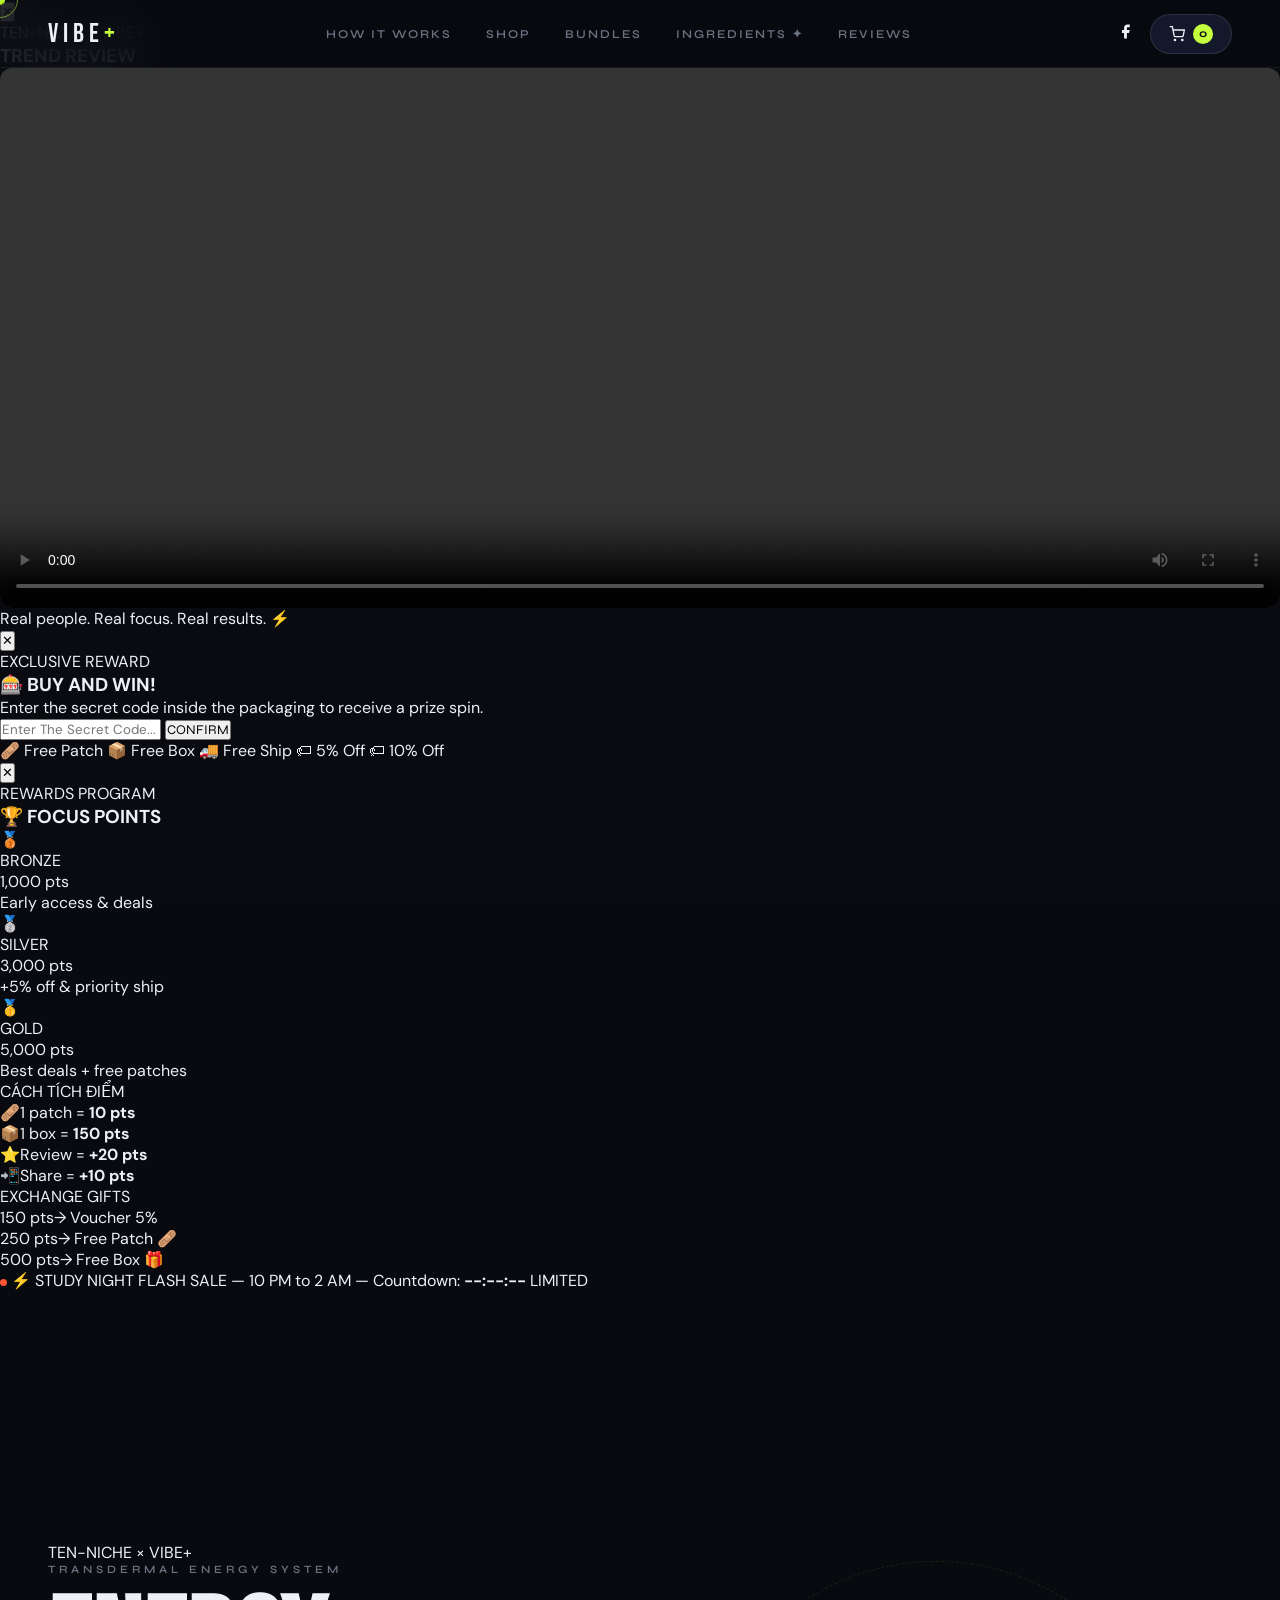
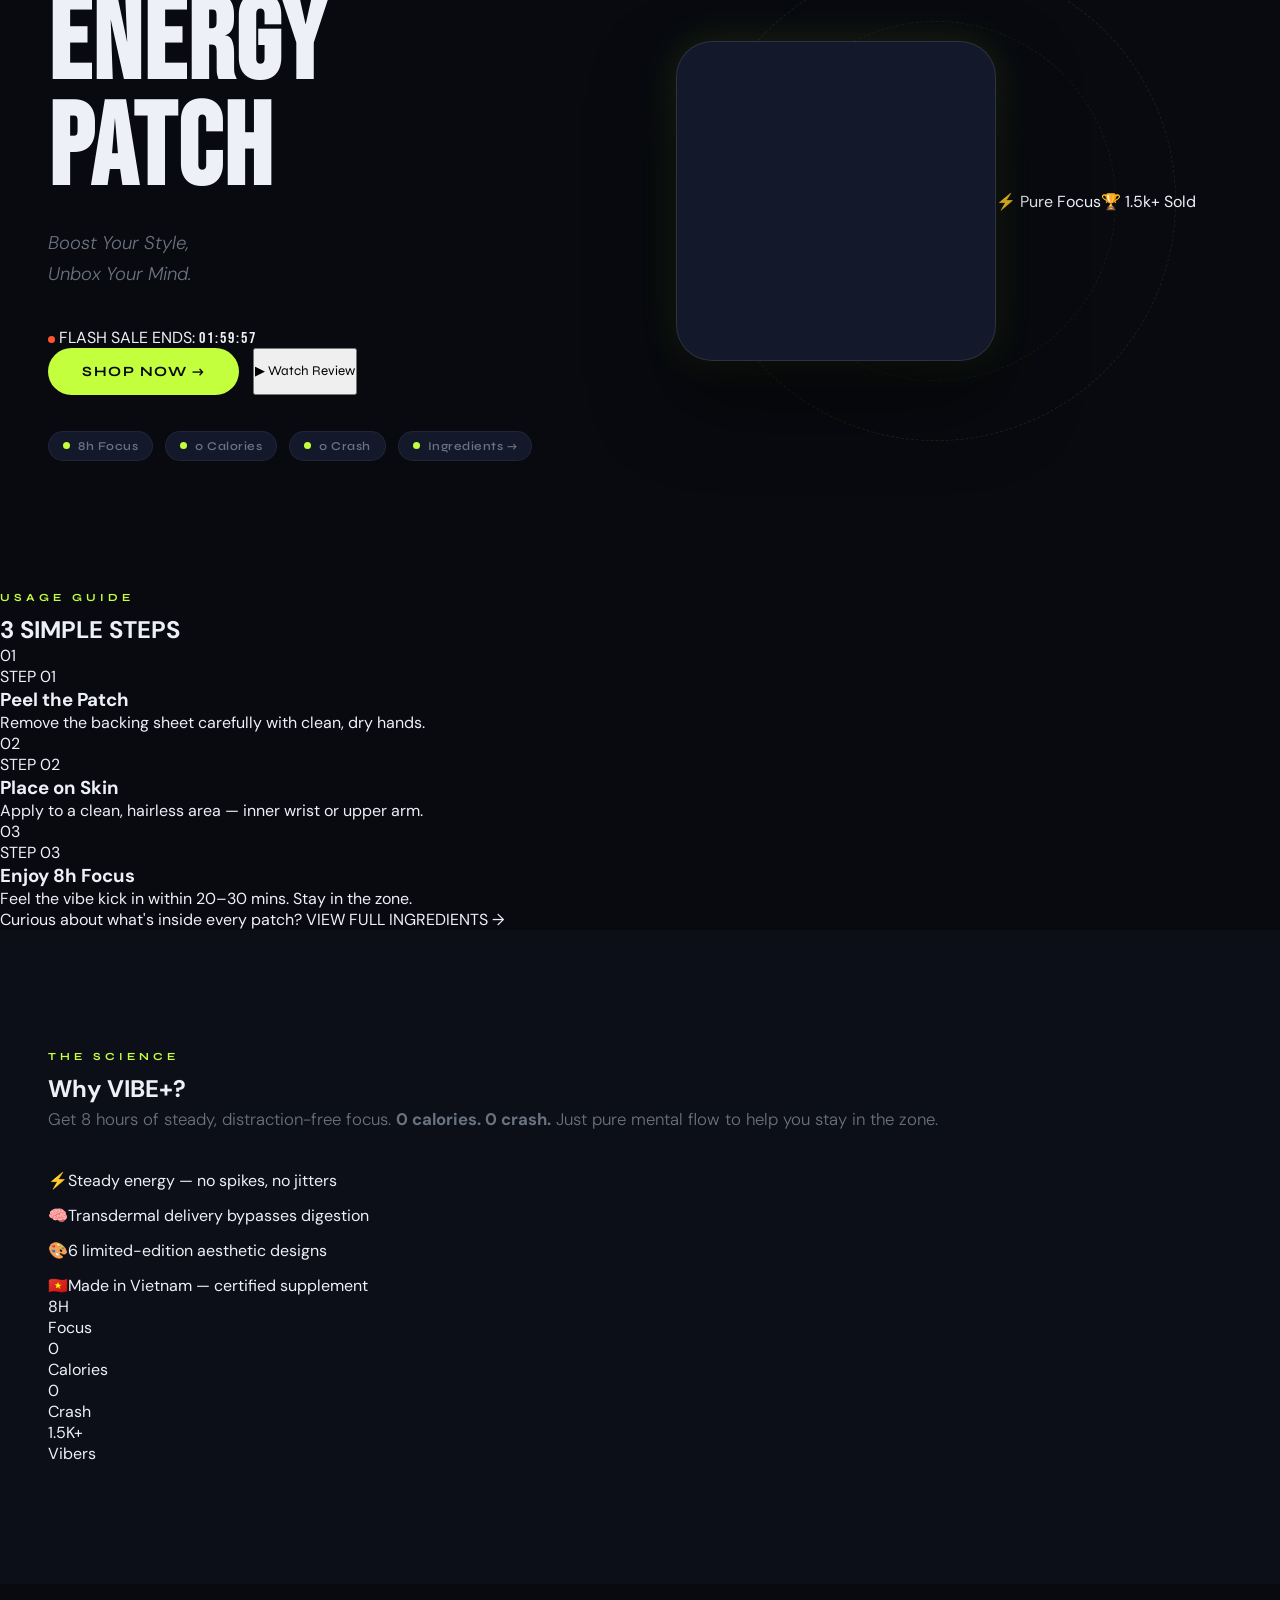
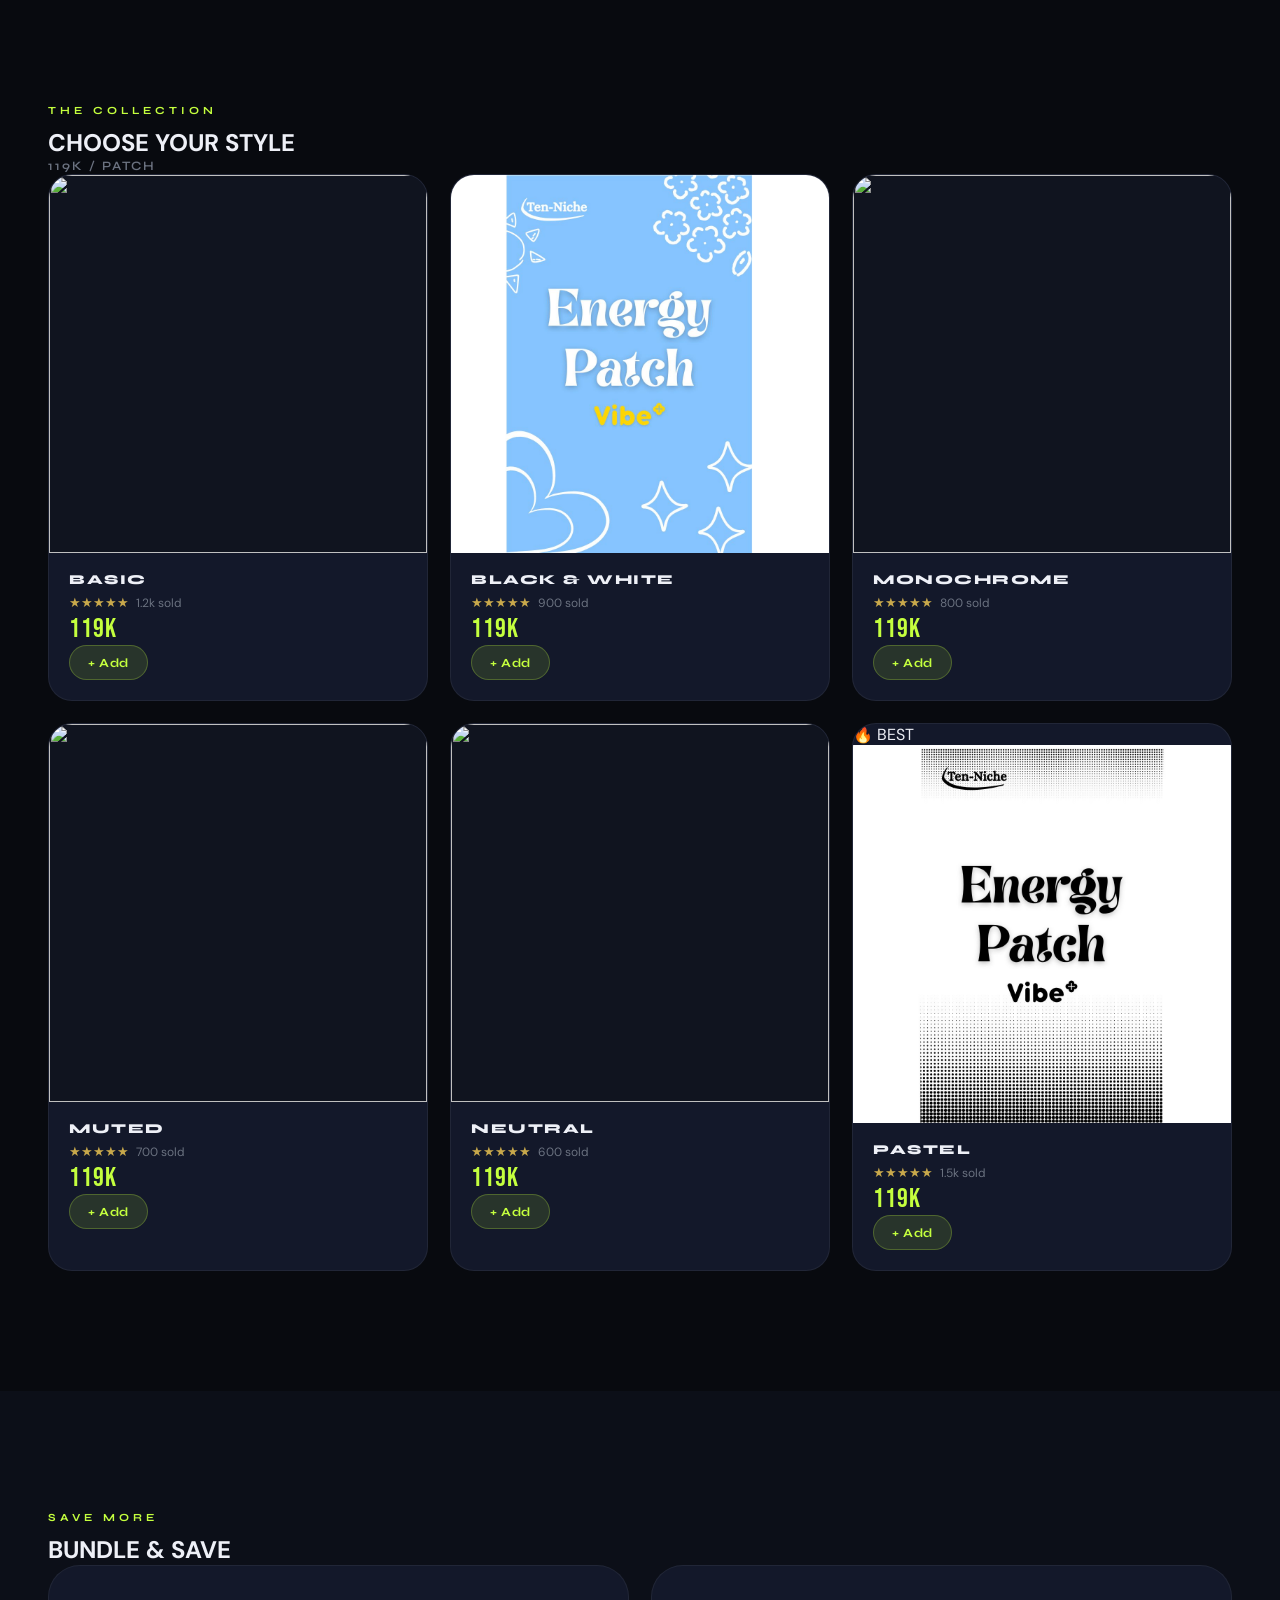
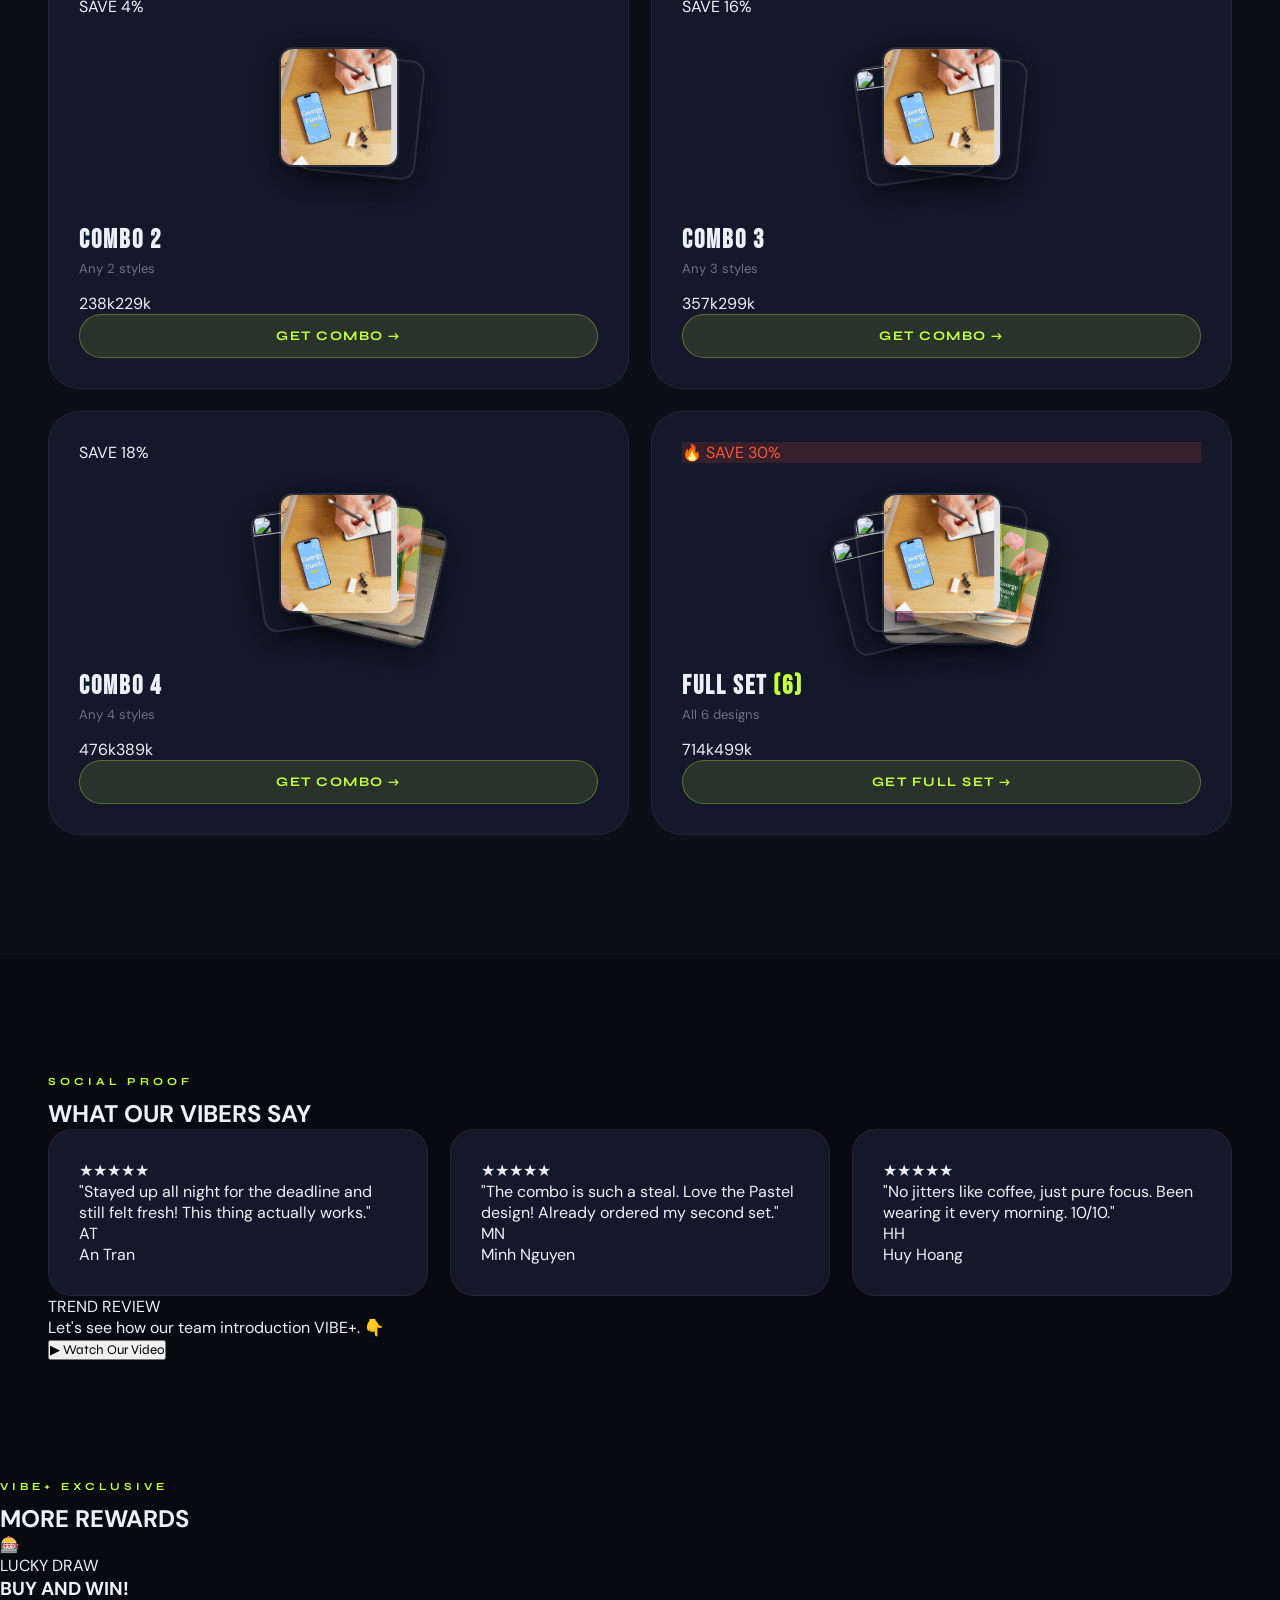
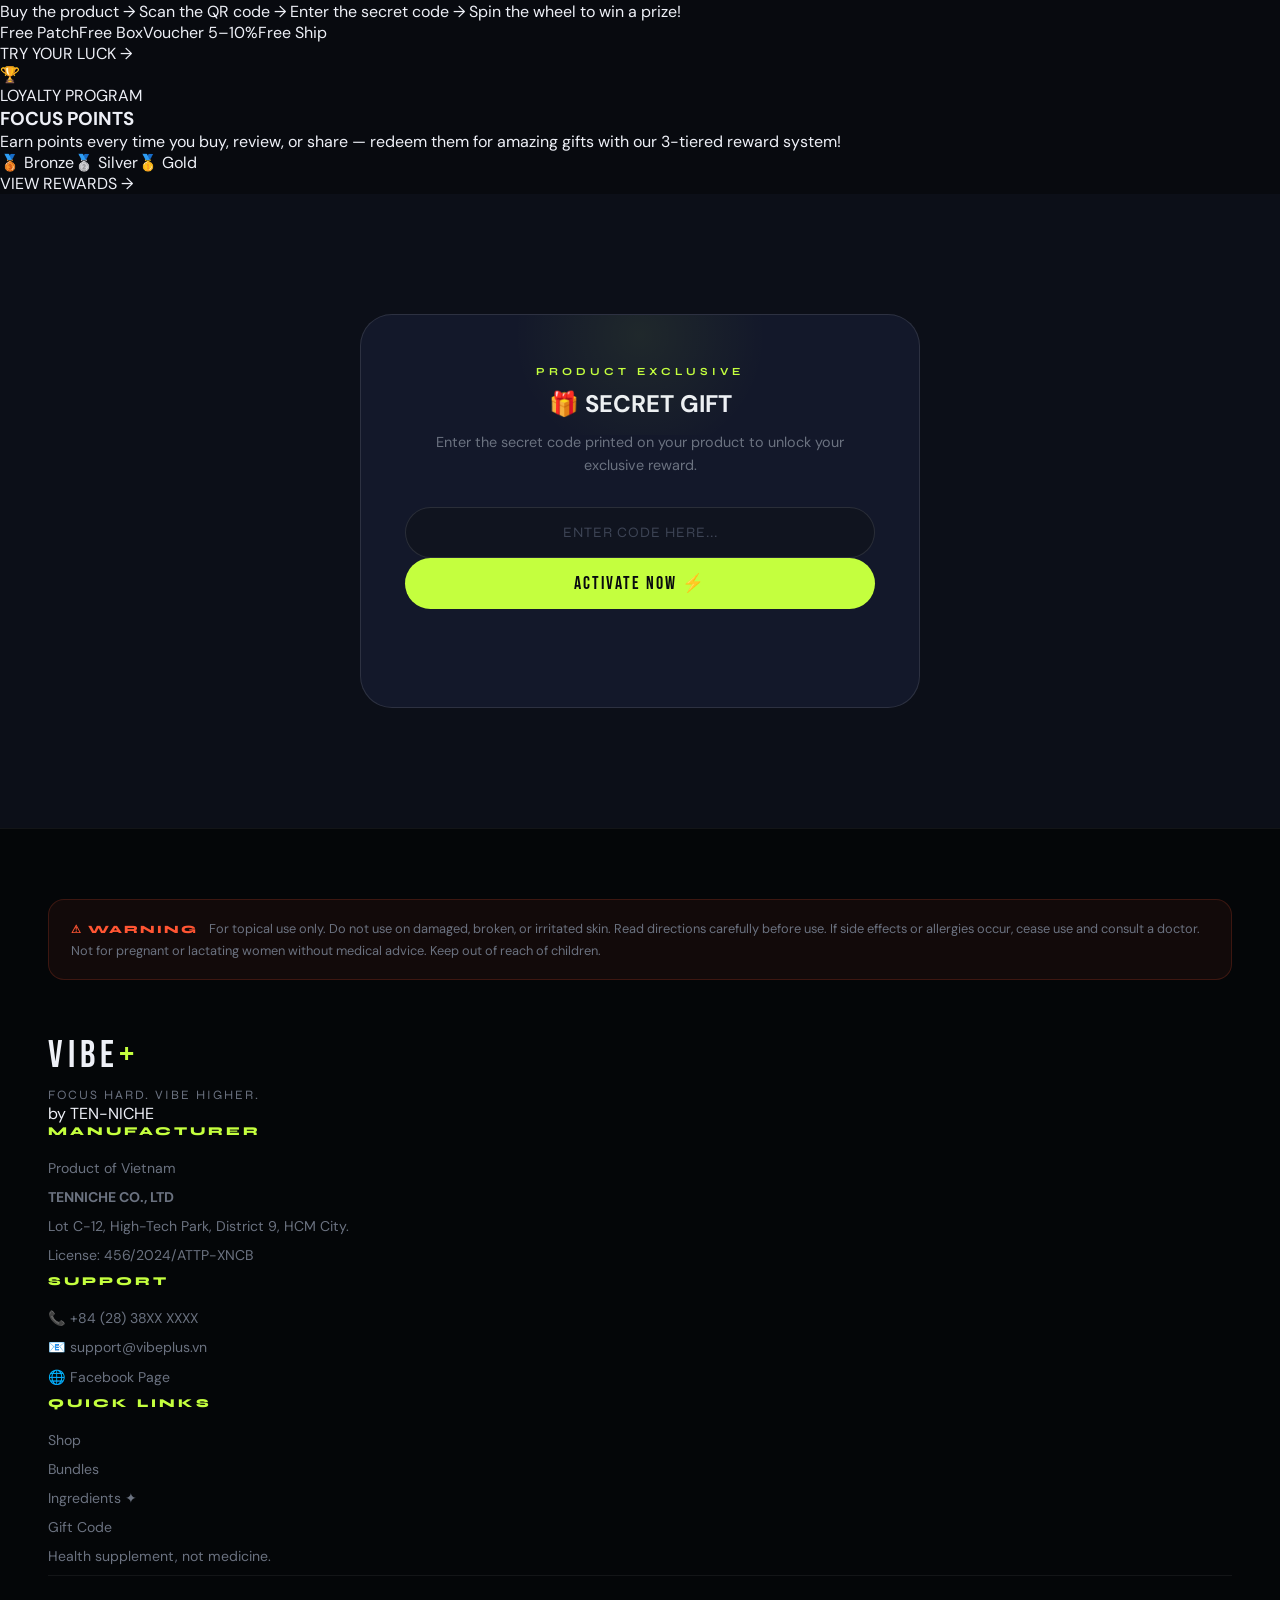
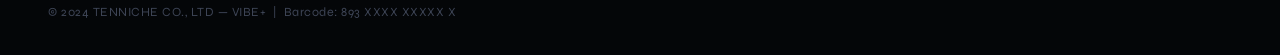
==== commit 6fbd6142: "Update index.html" ====
--- a/index.html
+++ b/index.html
@@ -54,18 +54,18 @@
     <div class="popup-modal popup-wide" onclick="event.stopPropagation()">
         <button class="popup-close" onclick="closeLucky()">✕</button>
         <div class="popup-eyebrow">EXCLUSIVE REWARD</div>
-        <h3 class="popup-heading">🎰 MUA LÀ TRÚNG!</h3>
-        <p class="popup-sub">Nhập mã bí mật trong bao bì để nhận lượt quay thưởng</p>
+        <h3 class="popup-heading">🎰 BUY AND WIN!</h3>
+        <p class="popup-sub">Enter the secret code inside the packaging to receive a prize spin.</p>
         <div class="lucky-input-row">
-            <input type="text" id="luckyCodeInput" placeholder="NHẬP MÃ BÍ MẬT..." class="lucky-input">
-            <button onclick="validateLuckyCode()" class="btn-validate">XÁC NHẬN</button>
+            <input type="text" id="luckyCodeInput" placeholder="Enter The Secret Code..." class="lucky-input">
+            <button onclick="validateLuckyCode()" class="btn-validate">CONFIRM</button>
         </div>
         <div id="lucky-spin-area" style="display:none">
             <div class="wheel-wrap">
                 <div class="wheel-pointer">▼</div>
                 <canvas id="luckyWheel" width="300" height="300"></canvas>
             </div>
-            <button id="spinBtn" class="btn-spin" onclick="spinWheel()">QUAY NGAY ⚡</button>
+            <button id="spinBtn" class="btn-spin" onclick="spinWheel()">SPIN NOW ⚡</button>
         </div>
         <div id="lucky-result" class="lucky-result"></div>
         <div class="prize-preview">
@@ -100,7 +100,7 @@
                 </div>
             </div>
             <div>
-                <div class="loyalty-section-title">ĐỔI QUÀ</div>
+                <div class="loyalty-section-title">EXCHANGE GIFTS</div>
                 <div class="redeem-list">
                     <div class="redeem-item"><span class="redeem-pts">150 pts</span><span>→ Voucher 5%</span></div>
                     <div class="redeem-item"><span class="redeem-pts">250 pts</span><span>→ Free Patch 🩹</span></div>
@@ -135,7 +135,7 @@
 <!-- FLASH BAR -->
 <div class="flash-bar">
     <span class="flash-dot"></span>
-    ⚡ STUDY NIGHT FLASH SALE — 10PM đến 2AM — Còn lại: <strong id="flash-countdown">--:--:--</strong>
+    ⚡ STUDY NIGHT FLASH SALE — 10 PM to 2 AM — Countdown: <strong id="flash-countdown">--:--:--</strong>
     <span class="flash-tag">LIMITED</span>
 </div>
 
@@ -190,7 +190,7 @@
         <div class="steps-grid">
             <div class="step-card">
                 <div class="step-img-wrap">
-                    <img src="Peel the Patch from the backing sheet.html" alt="Step 1" onerror="this.style.display='none';this.nextElementSibling.style.display='flex'">
+                    <img src="Peel the Patch from the backing sheet.webp" alt="Step 1" onerror="this.style.display='none';this.nextElementSibling.style.display='flex'">
                     <div class="step-fallback" style="display:none">01</div>
                 </div>
                 <div class="step-badge">STEP 01</div>
@@ -208,7 +208,7 @@
             </div>
             <div class="step-card">
                 <div class="step-img-wrap">
-                    <img src="Enjoy up to 8 hours of sustained focus. Stay in the zone!.html" alt="Step 3" onerror="this.style.display='none';this.nextElementSibling.style.display='flex'">
+                    <img src="Enjoy up to 8 hours of sustained focus. Stay in the zone!.webp" alt="Step 3" onerror="this.style.display='none';this.nextElementSibling.style.display='flex'">
                     <div class="step-fallback" style="display:none">03</div>
                 </div>
                 <div class="step-badge">STEP 03</div>
@@ -289,7 +289,7 @@
             <div class="review-card"><div class="r-stars">★★★★★</div><p class="r-text">"No jitters like coffee, just pure focus. Been wearing it every morning. 10/10."</p><div class="r-author"><div class="r-avatar">HH</div><span>Huy Hoang</span></div></div>
         </div>
         <div class="video-cta-bar">
-            <div><div class="vcta-tag">TREND REVIEW</div><p class="vcta-text">Xem nhóm mình test VIBE+ như thế nào 👇</p></div>
+            <div><div class="vcta-tag">TREND REVIEW</div><p class="vcta-text">Let's see how our team introduction VIBE+. 👇</p></div>
             <button class="btn-watch" onclick="openVideo()"><span class="watch-play">▶</span> Watch Our Video</button>
         </div>
     </div>
@@ -303,8 +303,8 @@
             <div class="perk-card perk-lucky" onclick="openLucky()">
                 <div class="perk-glow perk-glow-red"></div>
                 <div class="perk-top"><div class="perk-icon">🎰</div><div class="perk-label">LUCKY DRAW</div></div>
-                <h3 class="perk-title">MUA LÀ TRÚNG!</h3>
-                <p class="perk-desc">Mua sản phẩm → Quét QR → Nhập mã bí mật → Quay ngay nhận thưởng!</p>
+                <h3 class="perk-title">BUY AND WIN!</h3>
+                <p class="perk-desc">Buy the product → Scan the QR code → Enter the secret code → Spin the wheel to win a prize!</p>
                 <div class="perk-chips"><span>Free Patch</span><span>Free Box</span><span>Voucher 5–10%</span><span>Free Ship</span></div>
                 <div class="perk-cta">TRY YOUR LUCK →</div>
             </div>
@@ -312,7 +312,7 @@
                 <div class="perk-glow perk-glow-gold"></div>
                 <div class="perk-top"><div class="perk-icon">🏆</div><div class="perk-label">LOYALTY PROGRAM</div></div>
                 <h3 class="perk-title">FOCUS POINTS</h3>
-                <p class="perk-desc">Tích điểm mỗi lần mua, review, share — đổi quà xịn với hệ thống 3 tầng!</p>
+                <p class="perk-desc">Earn points every time you buy, review, or share — redeem them for amazing gifts with our 3-tiered reward system!</p>
                 <div class="perk-chips"><span>🥉 Bronze</span><span>🥈 Silver</span><span>🥇 Gold</span></div>
                 <div class="perk-cta">VIEW REWARDS →</div>
             </div>
@@ -329,7 +329,7 @@
             <h2 class="gift-title">🎁 SECRET <span class="text-gold">GIFT</span></h2>
             <p class="gift-desc">Enter the secret code printed on your product to unlock your exclusive reward.</p>
             <input type="text" id="couponInput" placeholder="ENTER CODE HERE..." class="gift-input">
-            <button onclick="checkGiftCode()" class="btn-activate">KÍCH HOẠT NGAY ⚡</button>
+            <button onclick="checkGiftCode()" class="btn-activate">Activate Now ⚡</button>
             <div id="resultMessage" class="gift-result"></div>
         </div>
     </div>
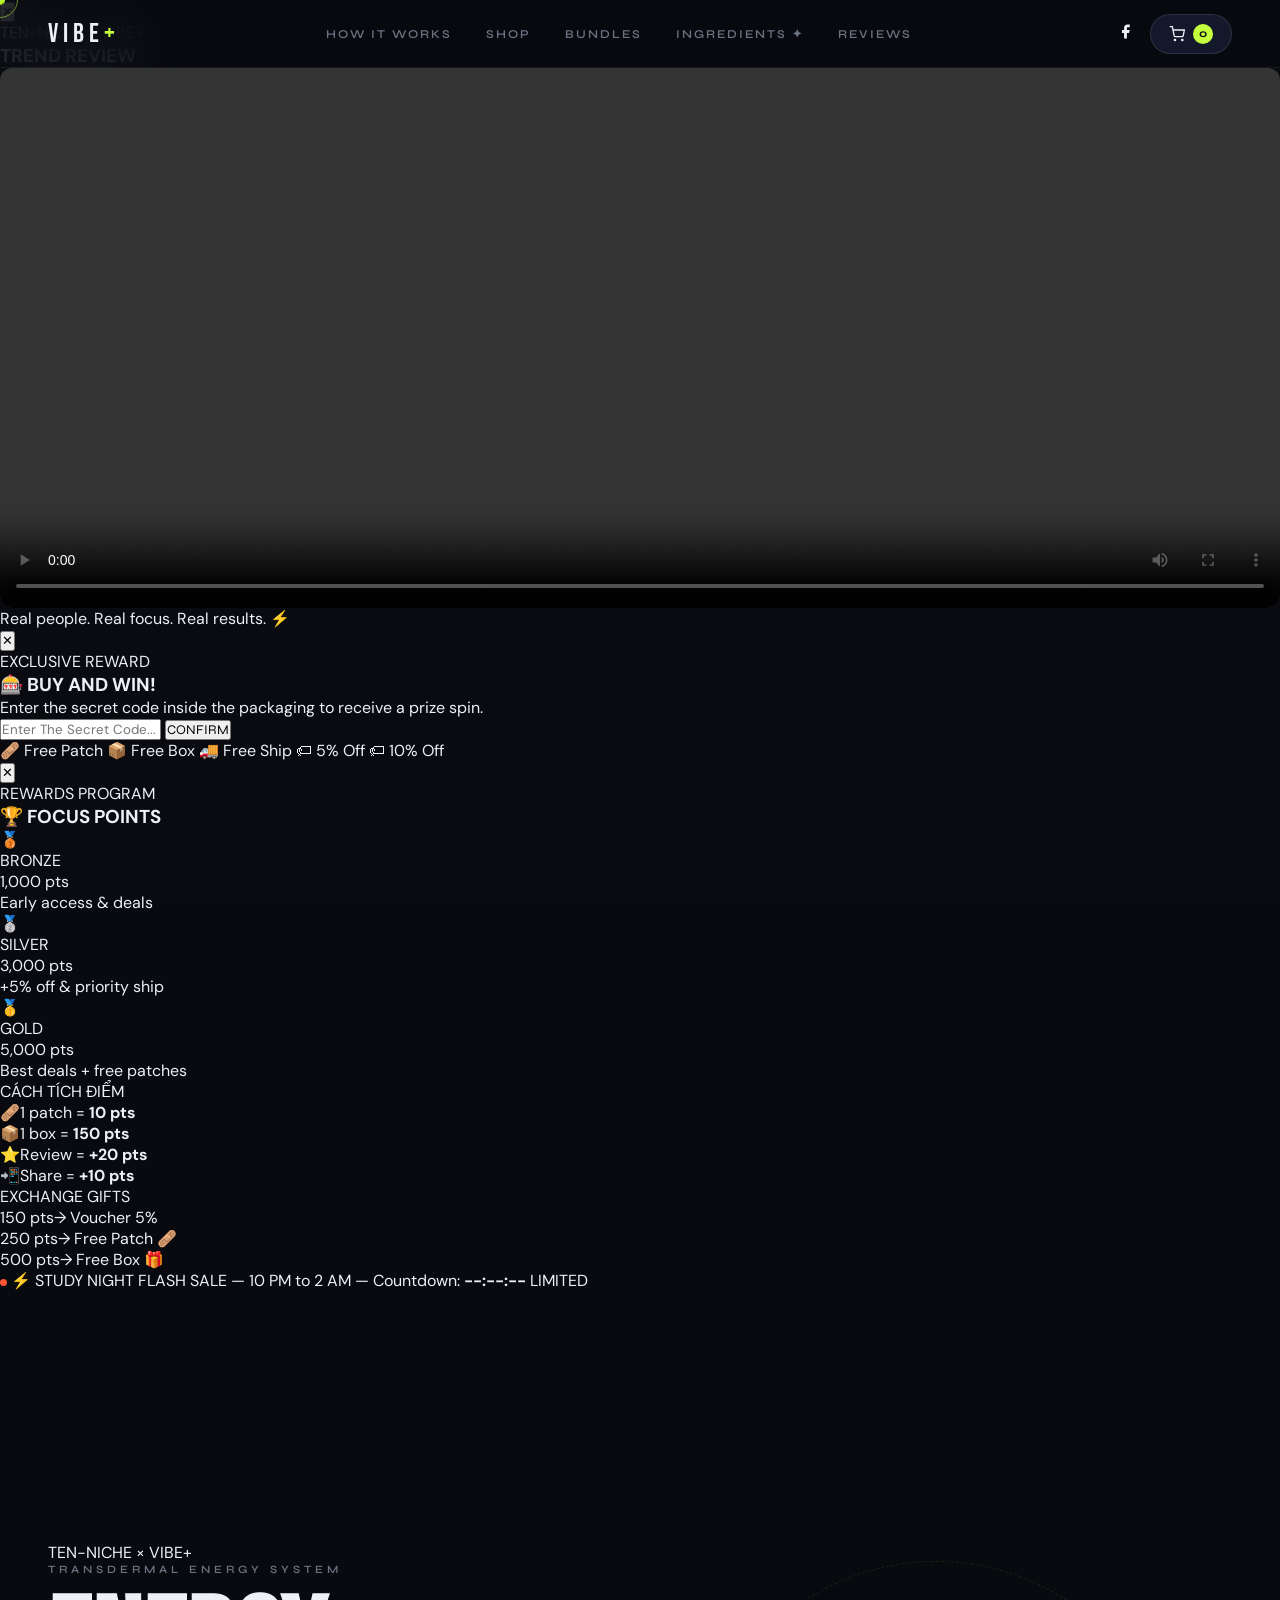
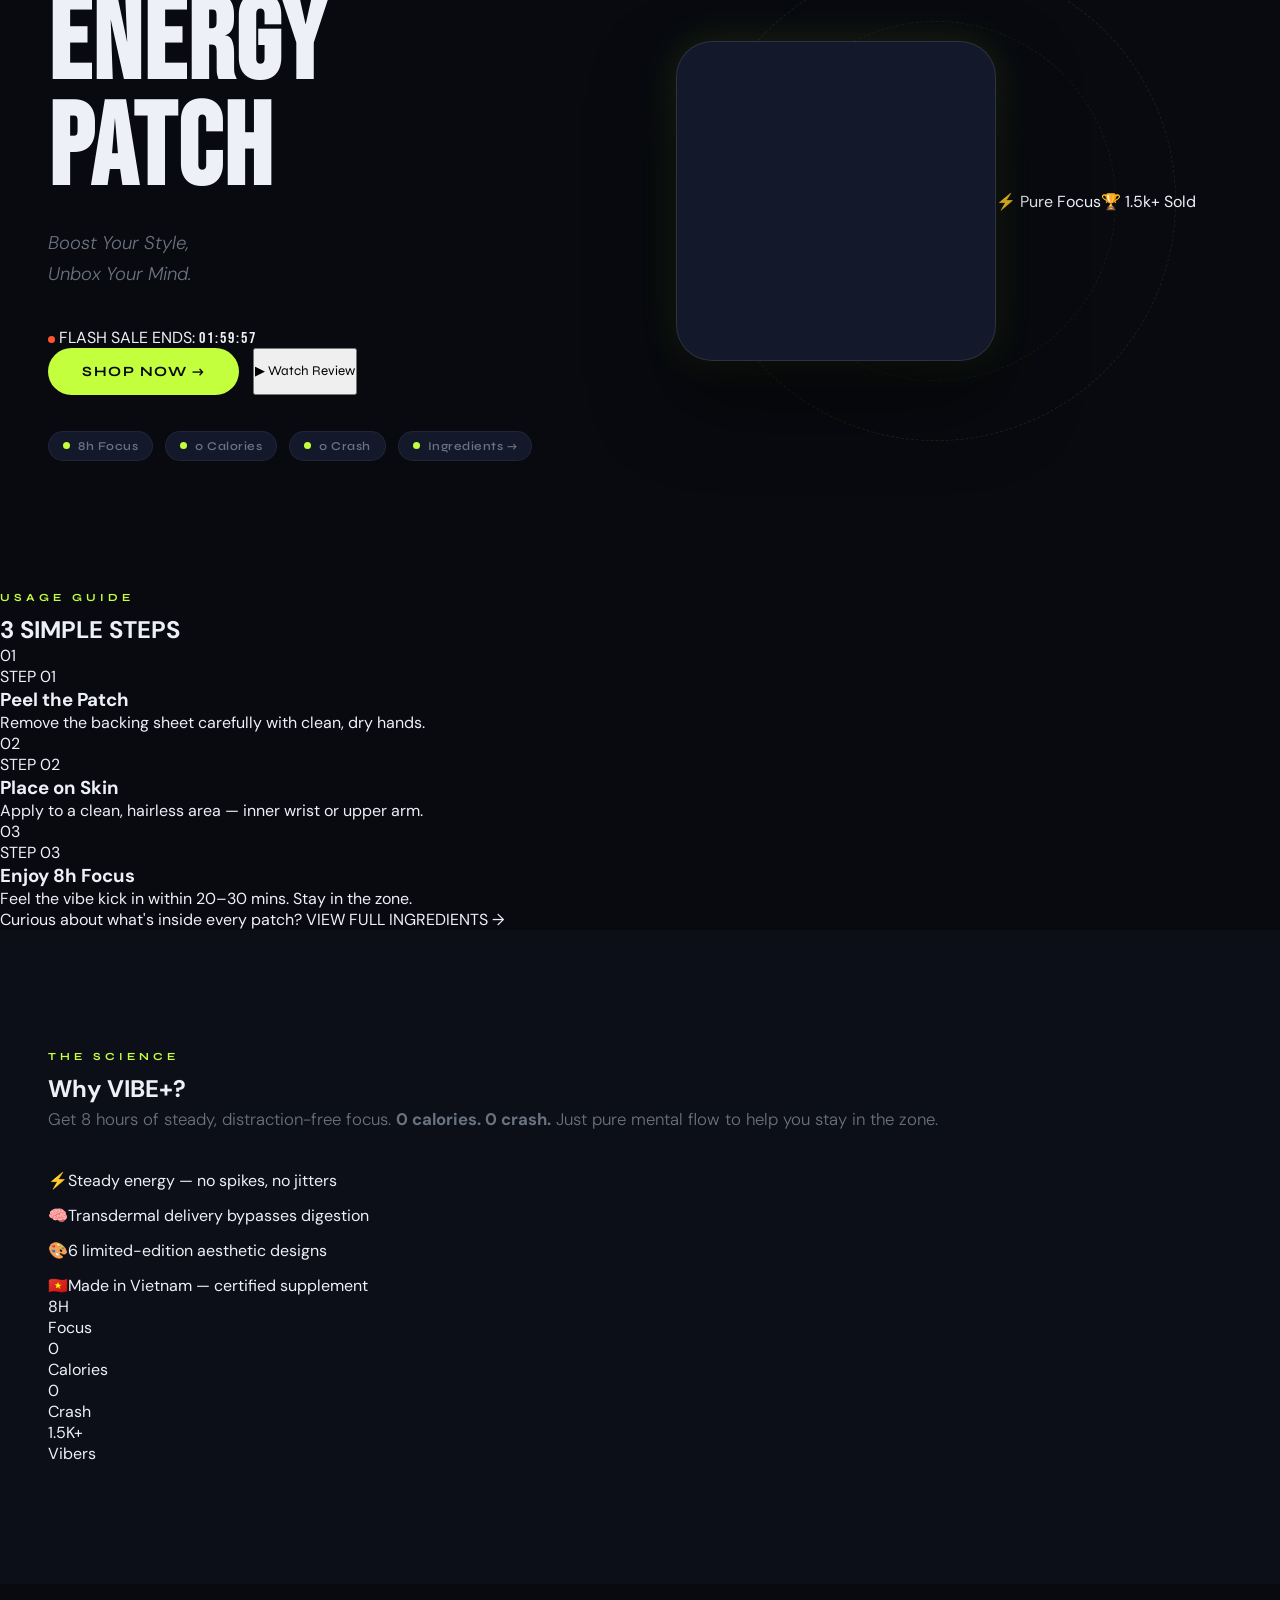
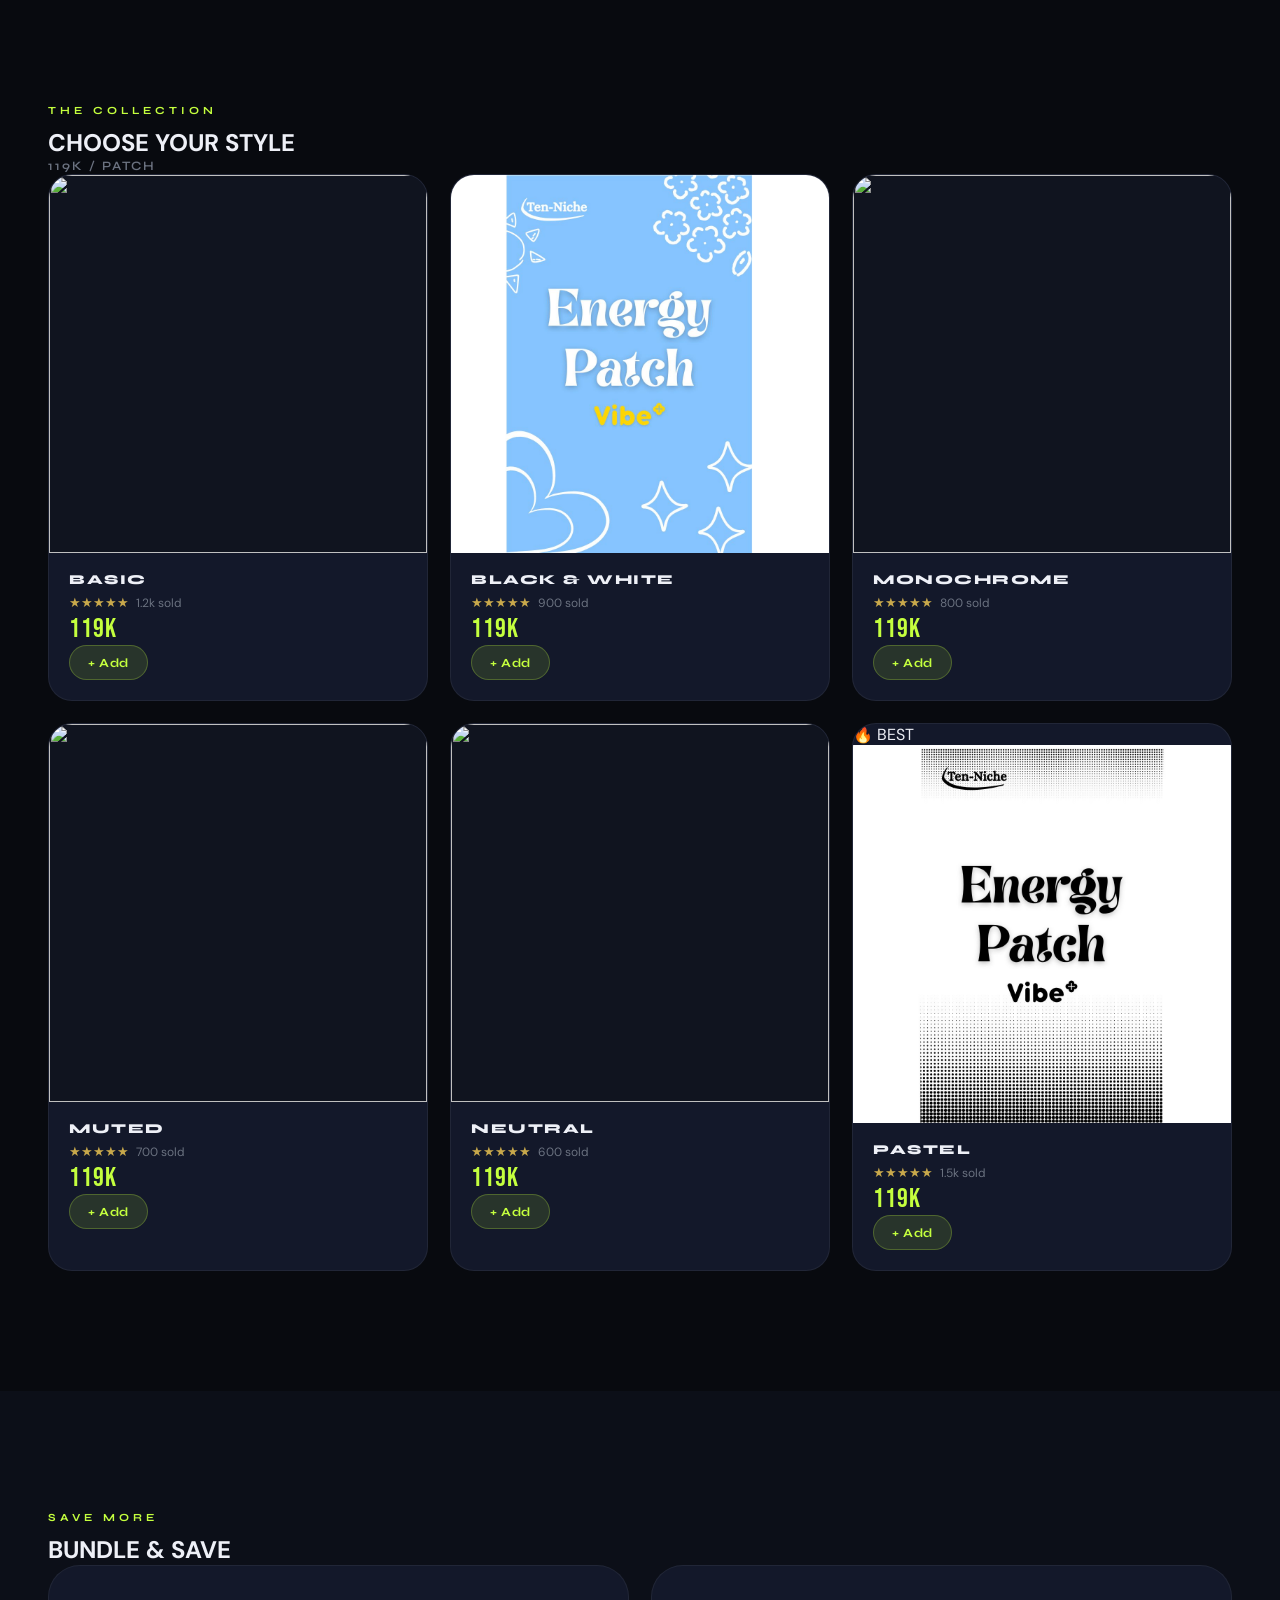
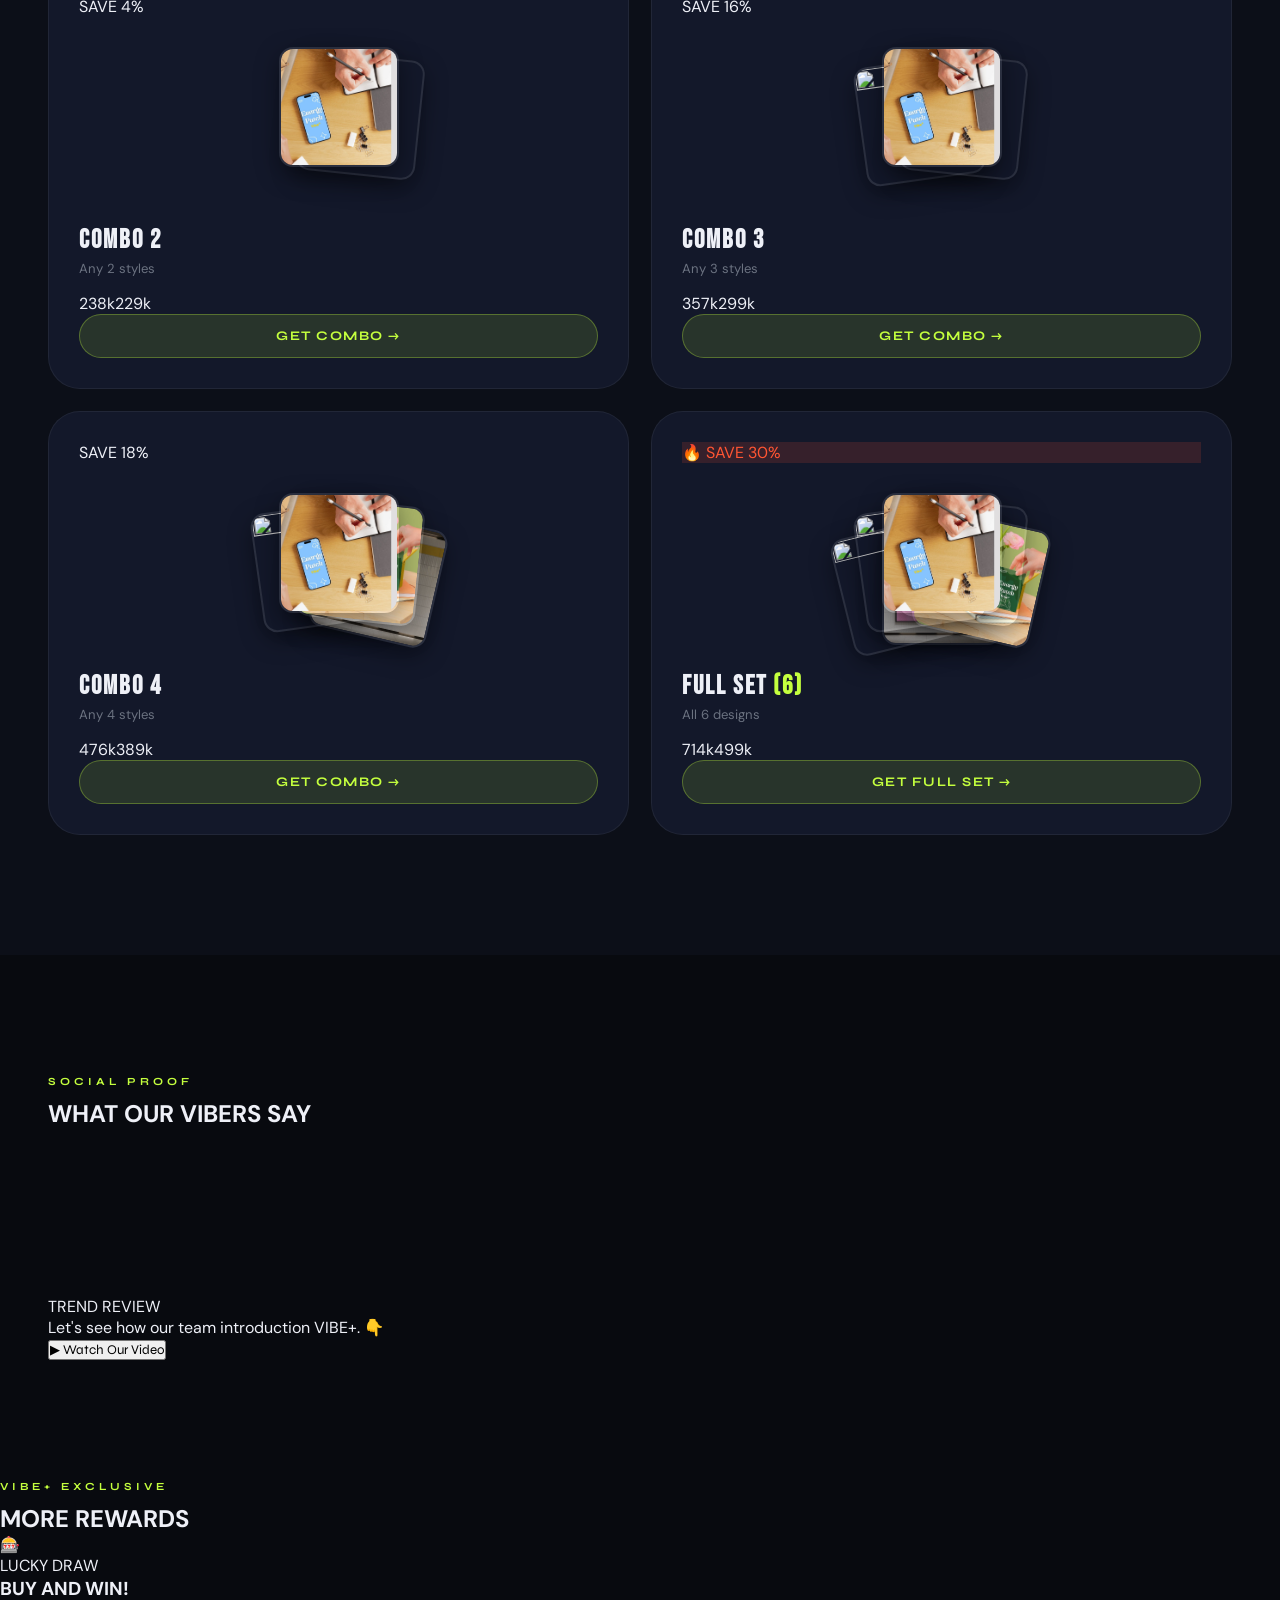
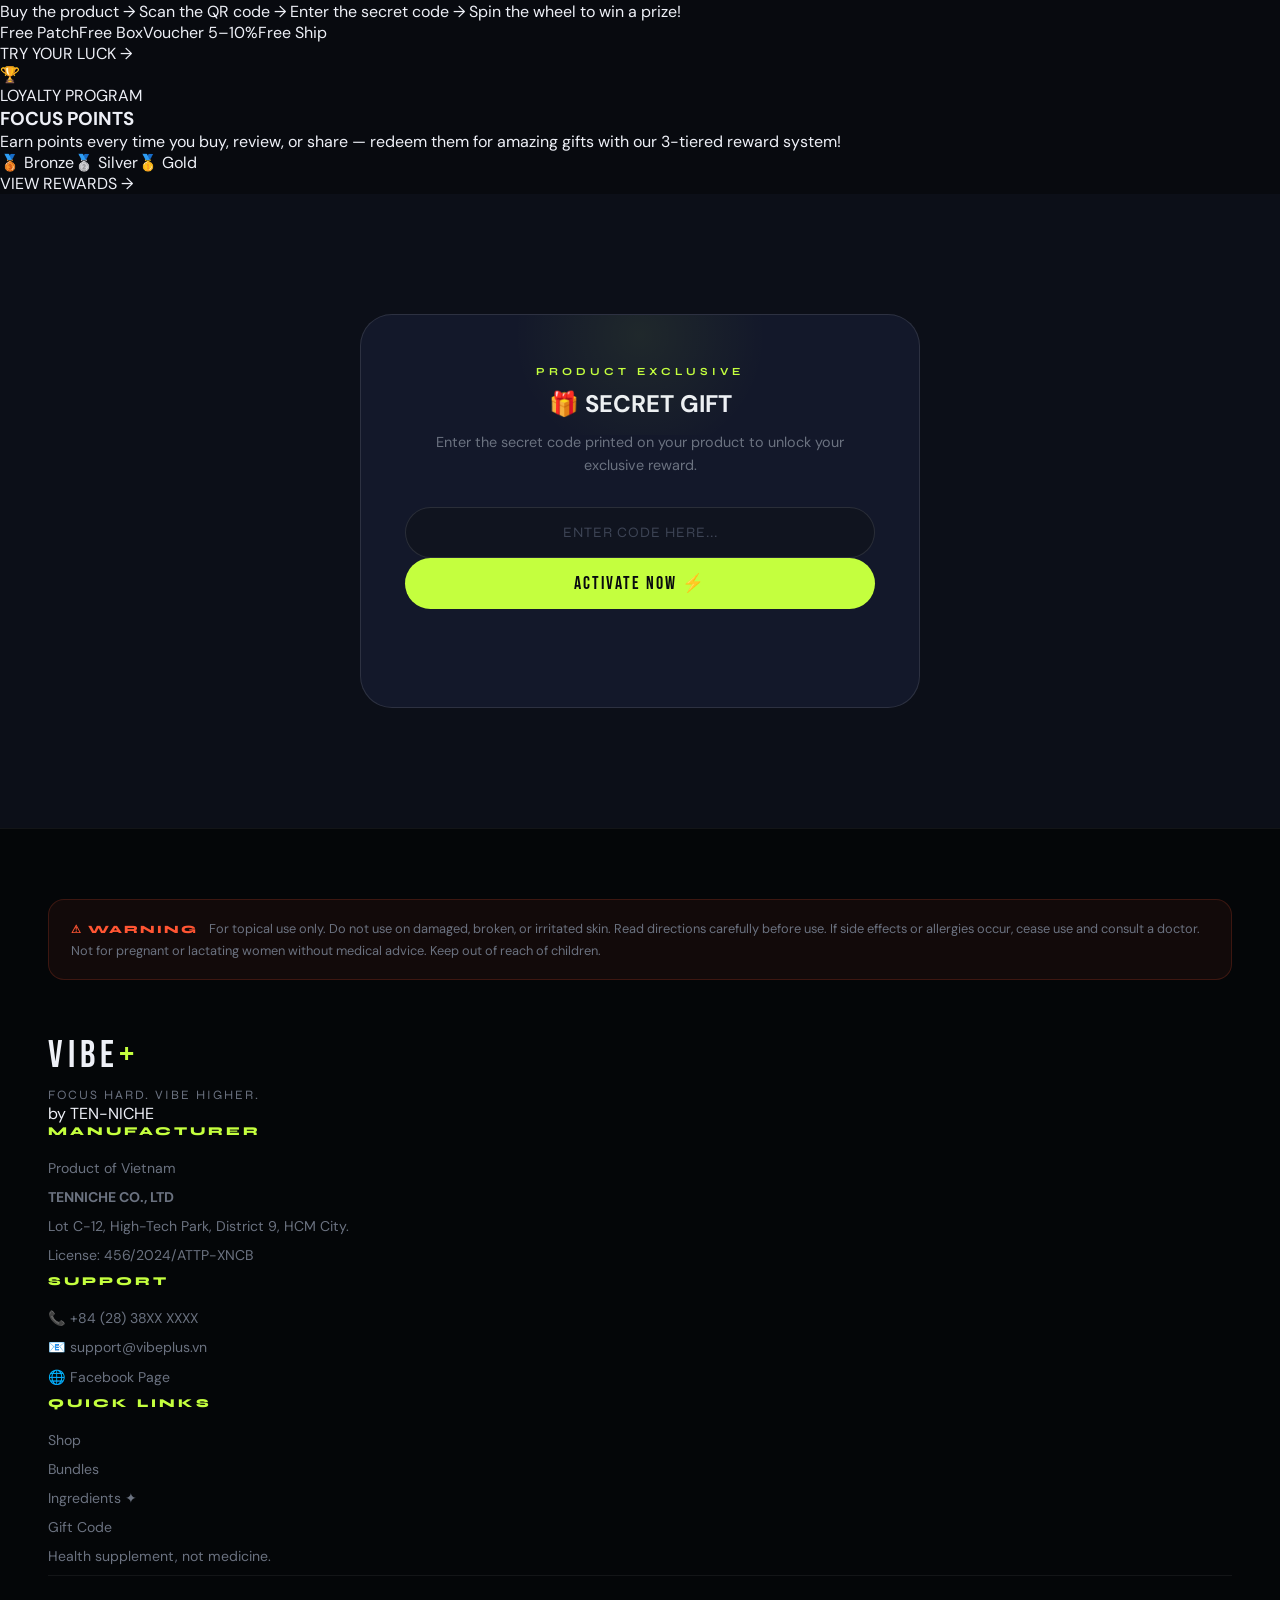
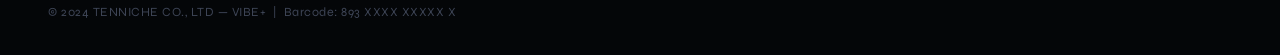
==== commit a5b8440f: "Update index.html" ====
--- a/index.html
+++ b/index.html
@@ -190,7 +190,7 @@
         <div class="steps-grid">
             <div class="step-card">
                 <div class="step-img-wrap">
-                    <img src="Peel the Patch from the backing sheet.webp" alt="Step 1" onerror="this.style.display='none';this.nextElementSibling.style.display='flex'">
+                    <img src="Peel the Patch from the backing sheet.htm" alt="Step 1" onerror="this.style.display='none';this.nextElementSibling.style.display='flex'">
                     <div class="step-fallback" style="display:none">01</div>
                 </div>
                 <div class="step-badge">STEP 01</div>
@@ -208,7 +208,7 @@
             </div>
             <div class="step-card">
                 <div class="step-img-wrap">
-                    <img src="Enjoy up to 8 hours of sustained focus. Stay in the zone!.webp" alt="Step 3" onerror="this.style.display='none';this.nextElementSibling.style.display='flex'">
+                    <img src="Enjoy up to 8 hours of sustained focus. Stay in the zone!.htm" alt="Step 3" onerror="this.style.display='none';this.nextElementSibling.style.display='flex'">
                     <div class="step-fallback" style="display:none">03</div>
                 </div>
                 <div class="step-badge">STEP 03</div>
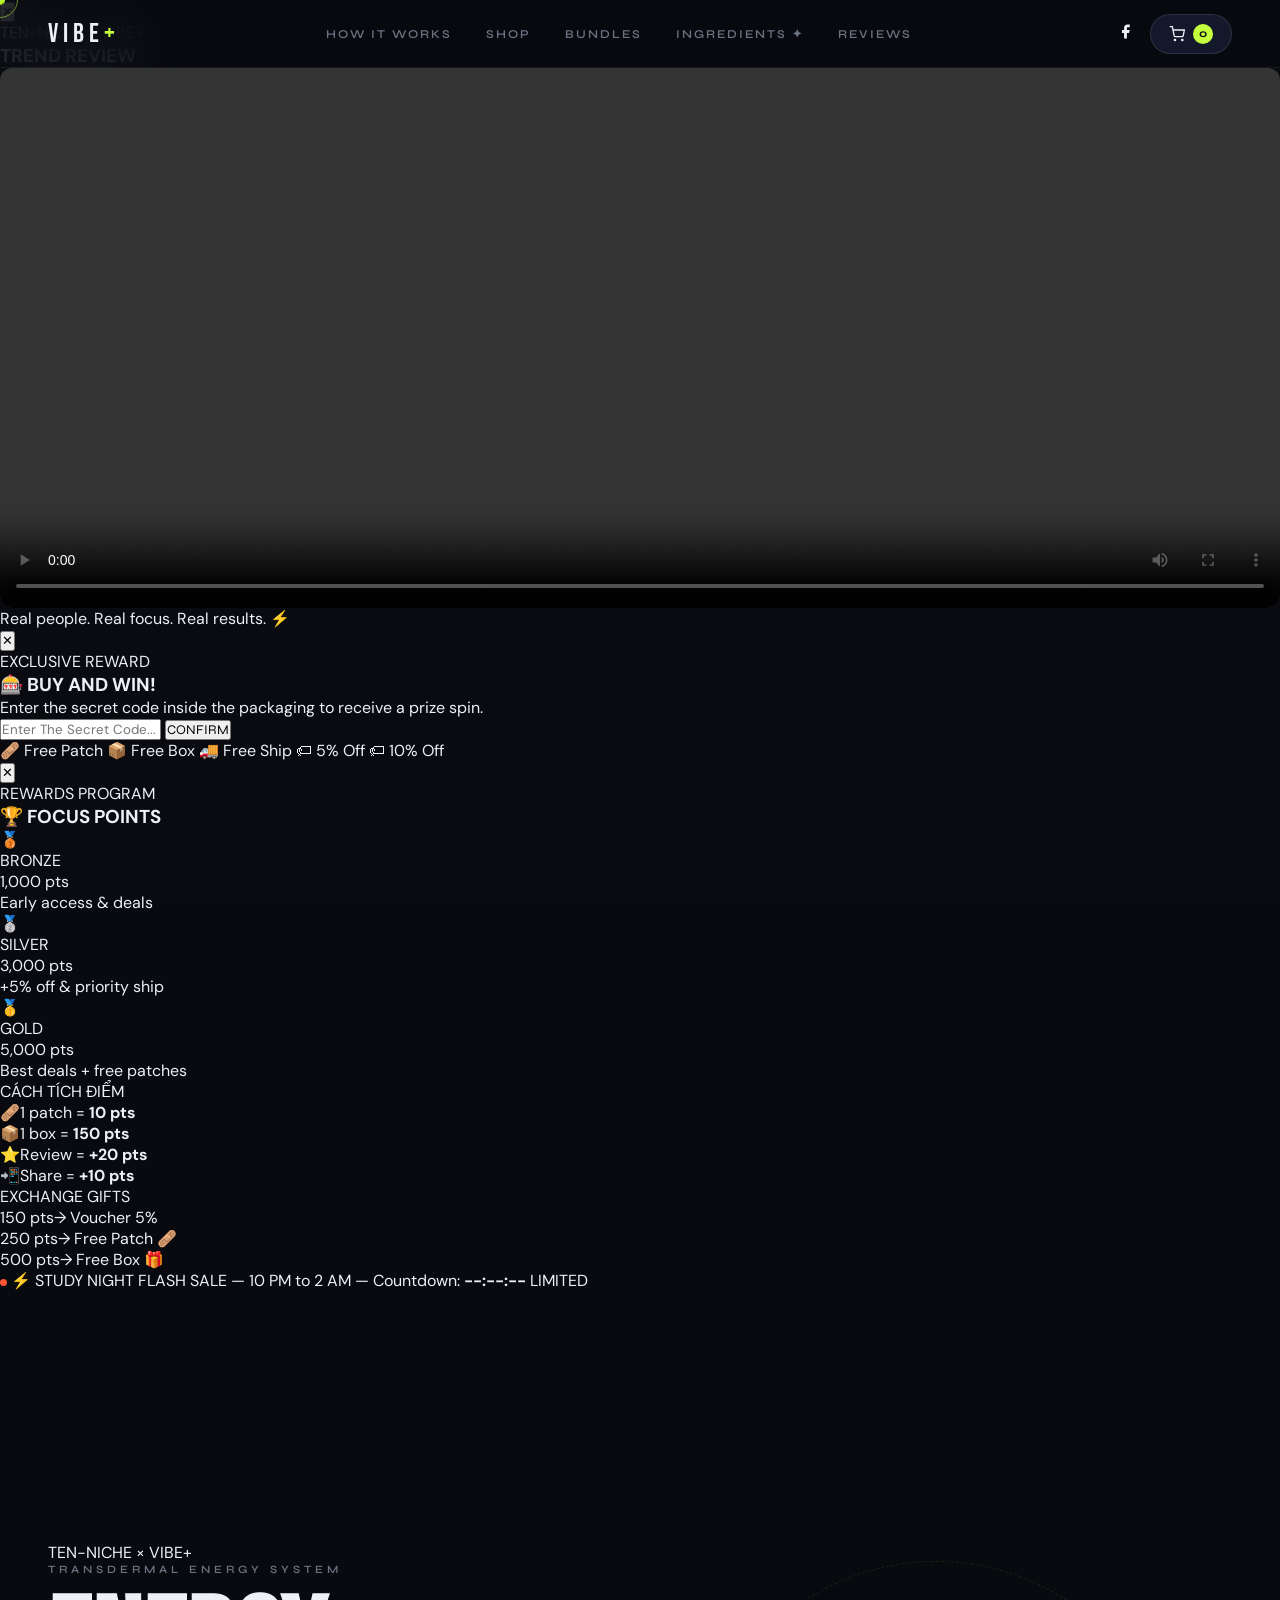
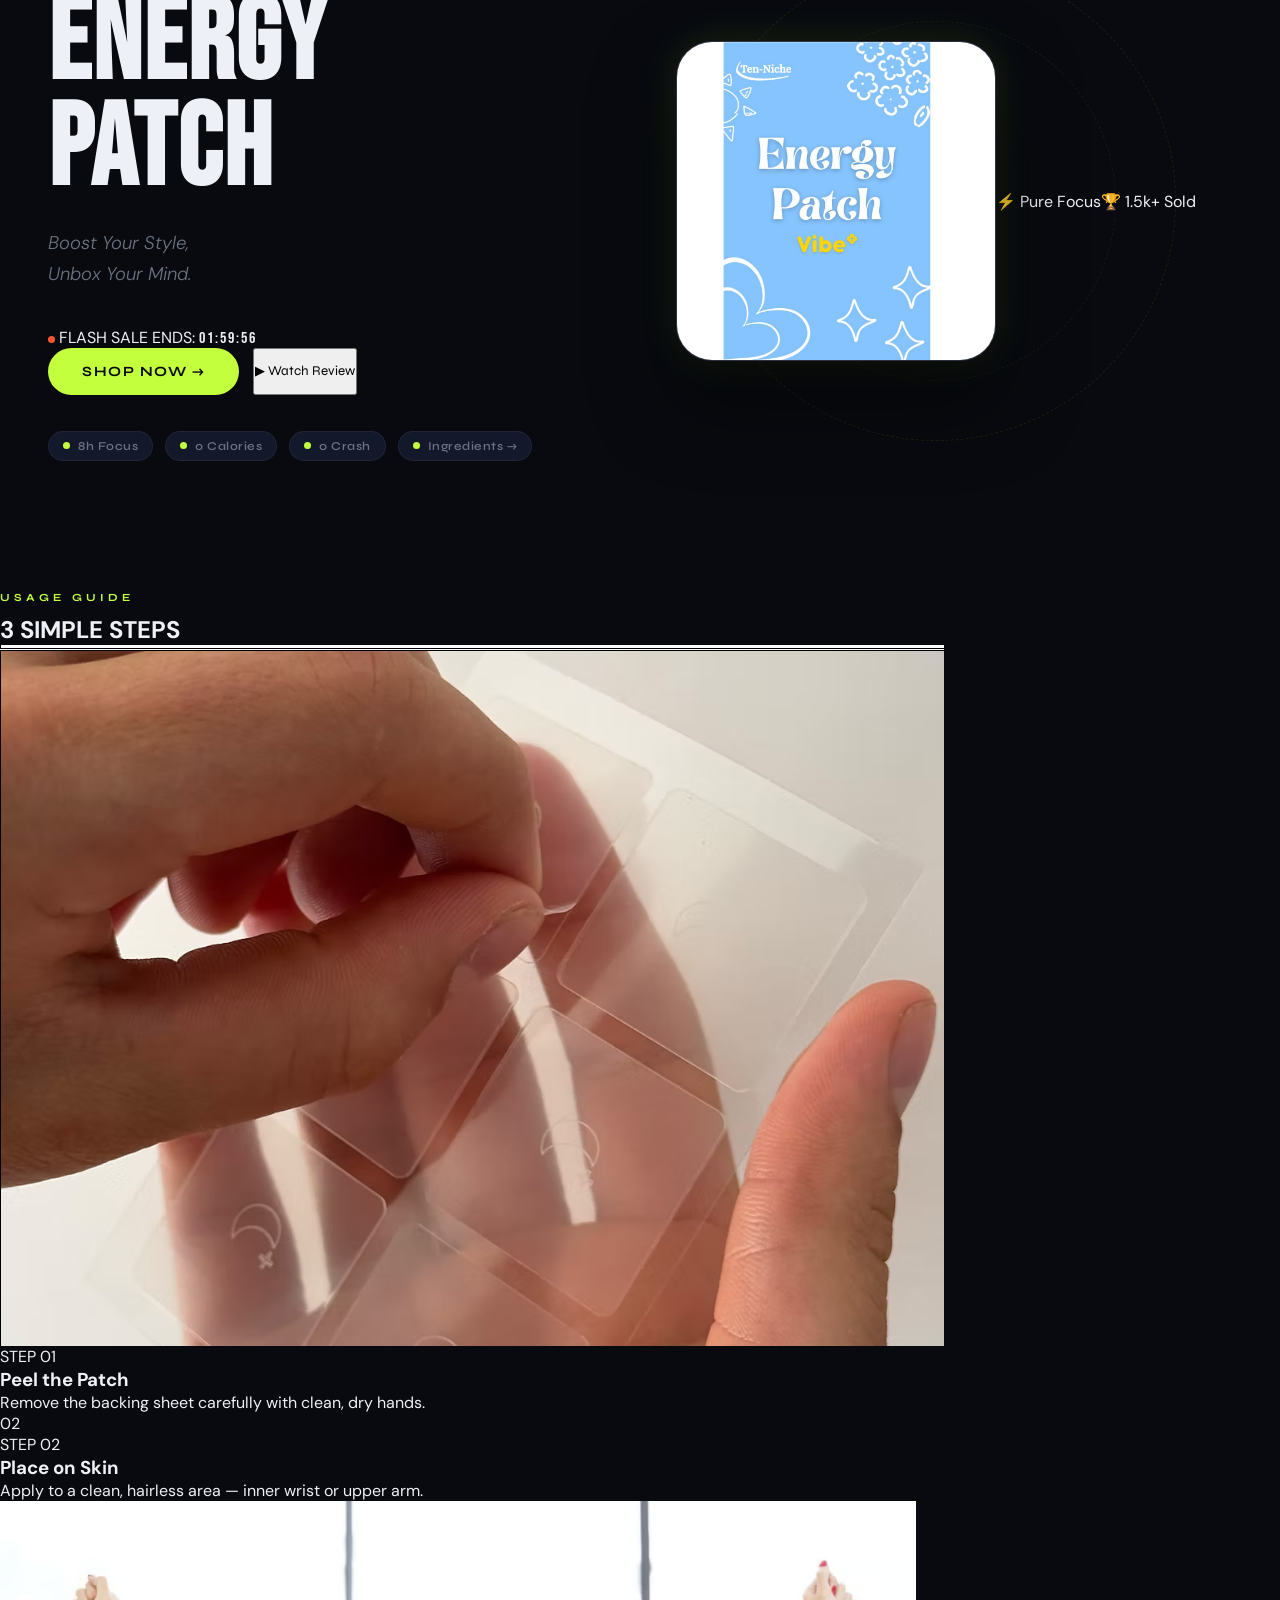
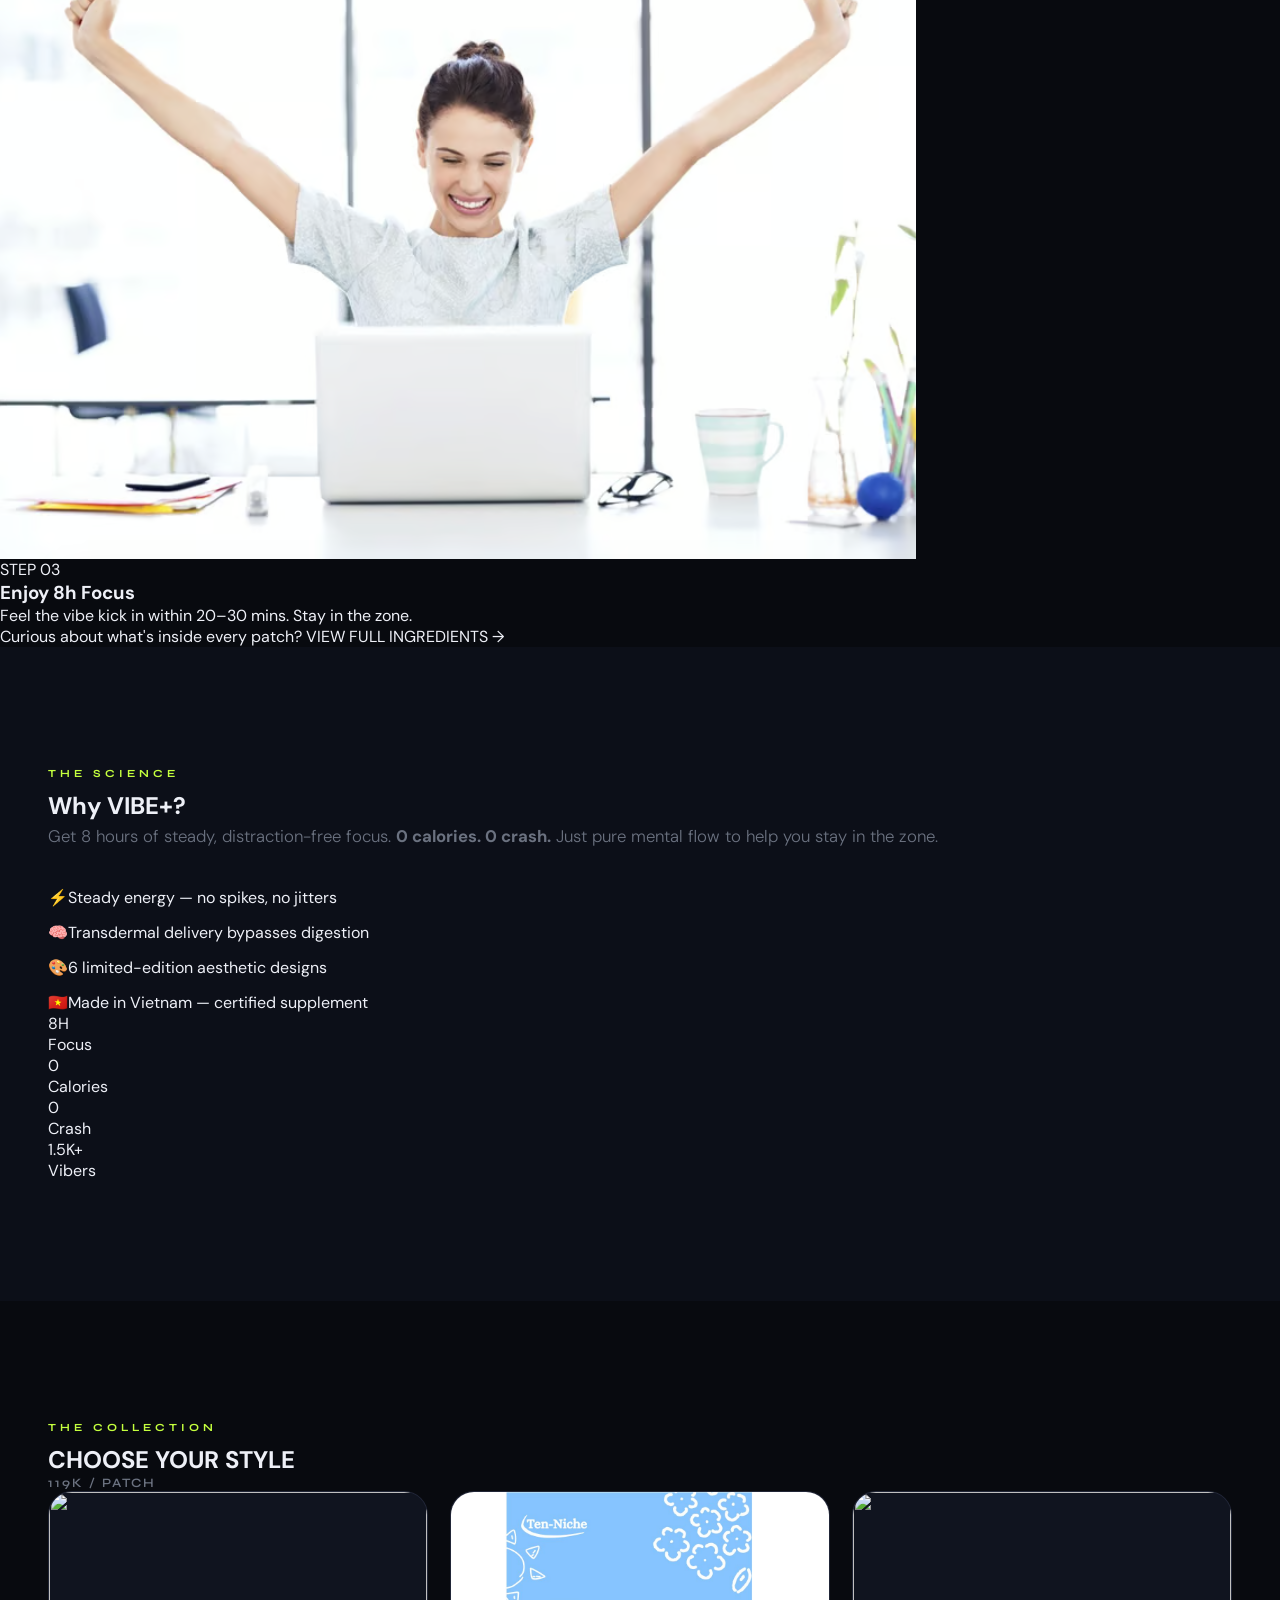
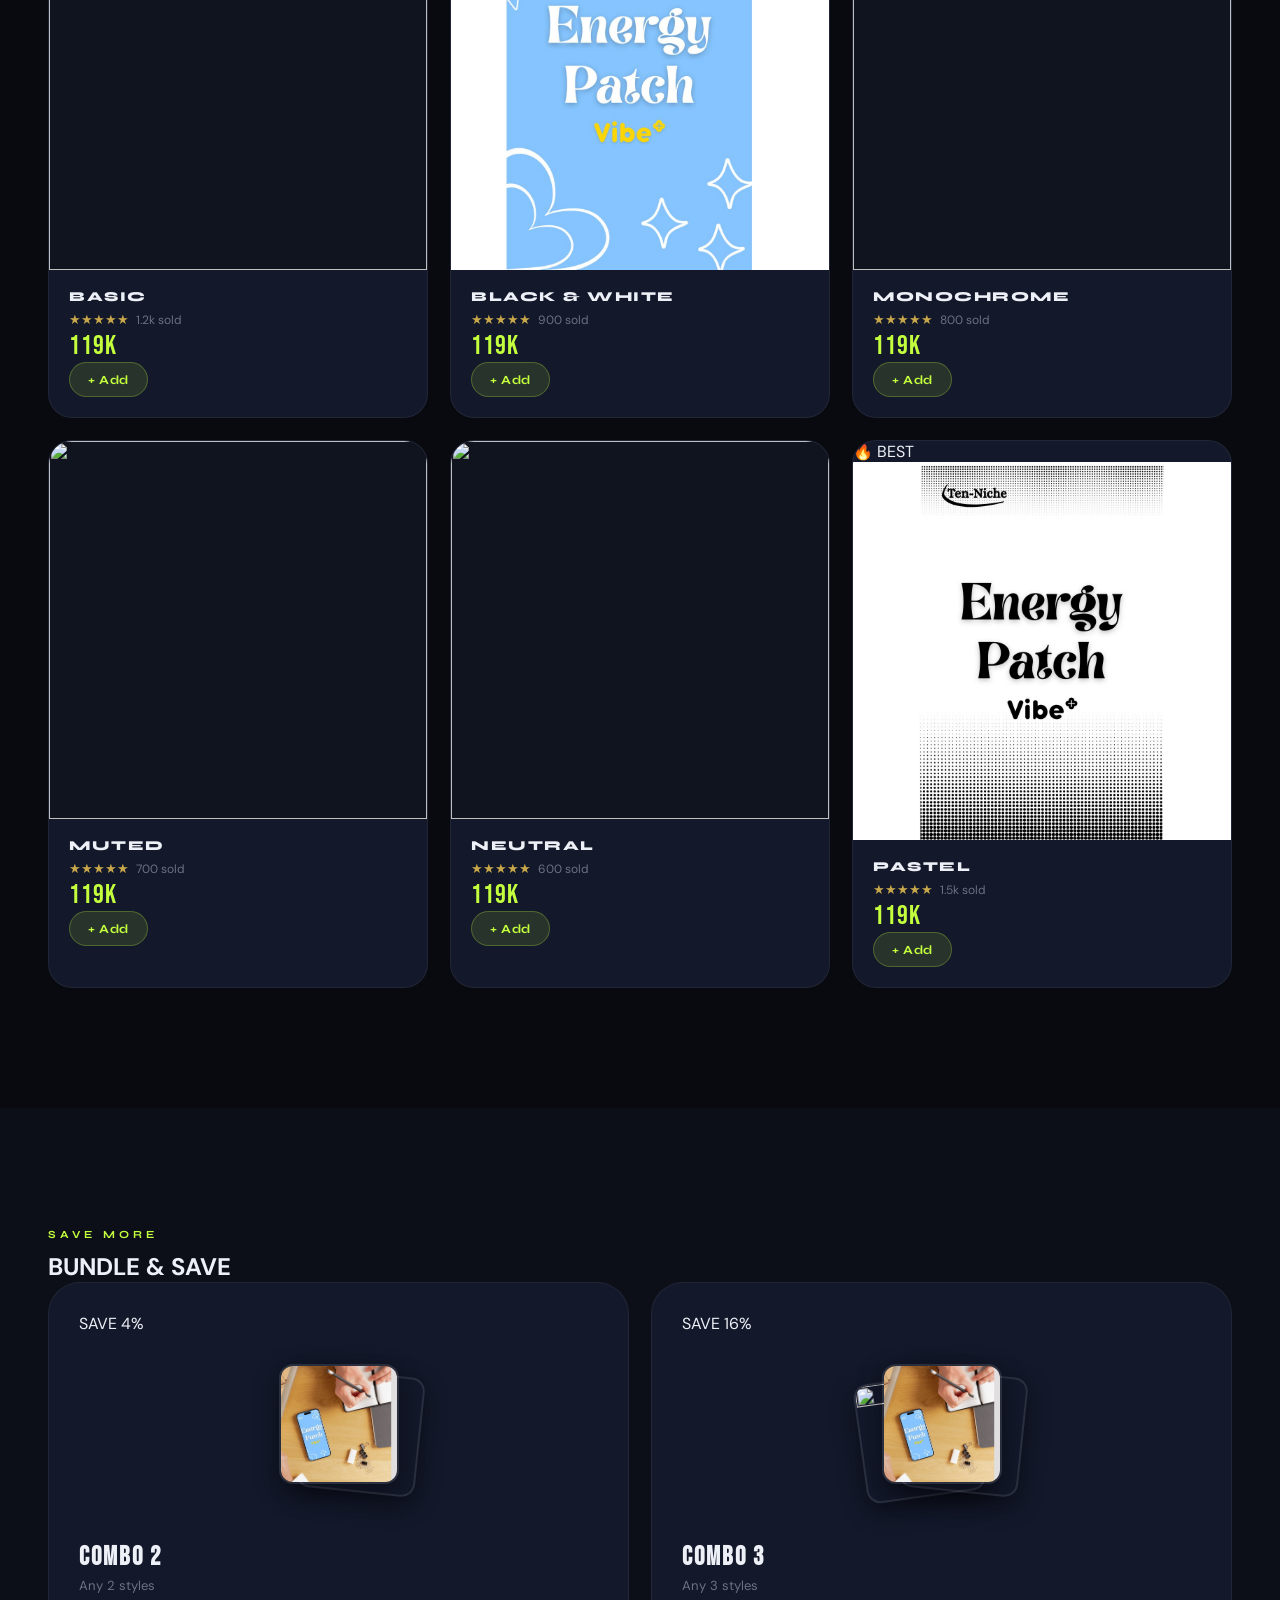
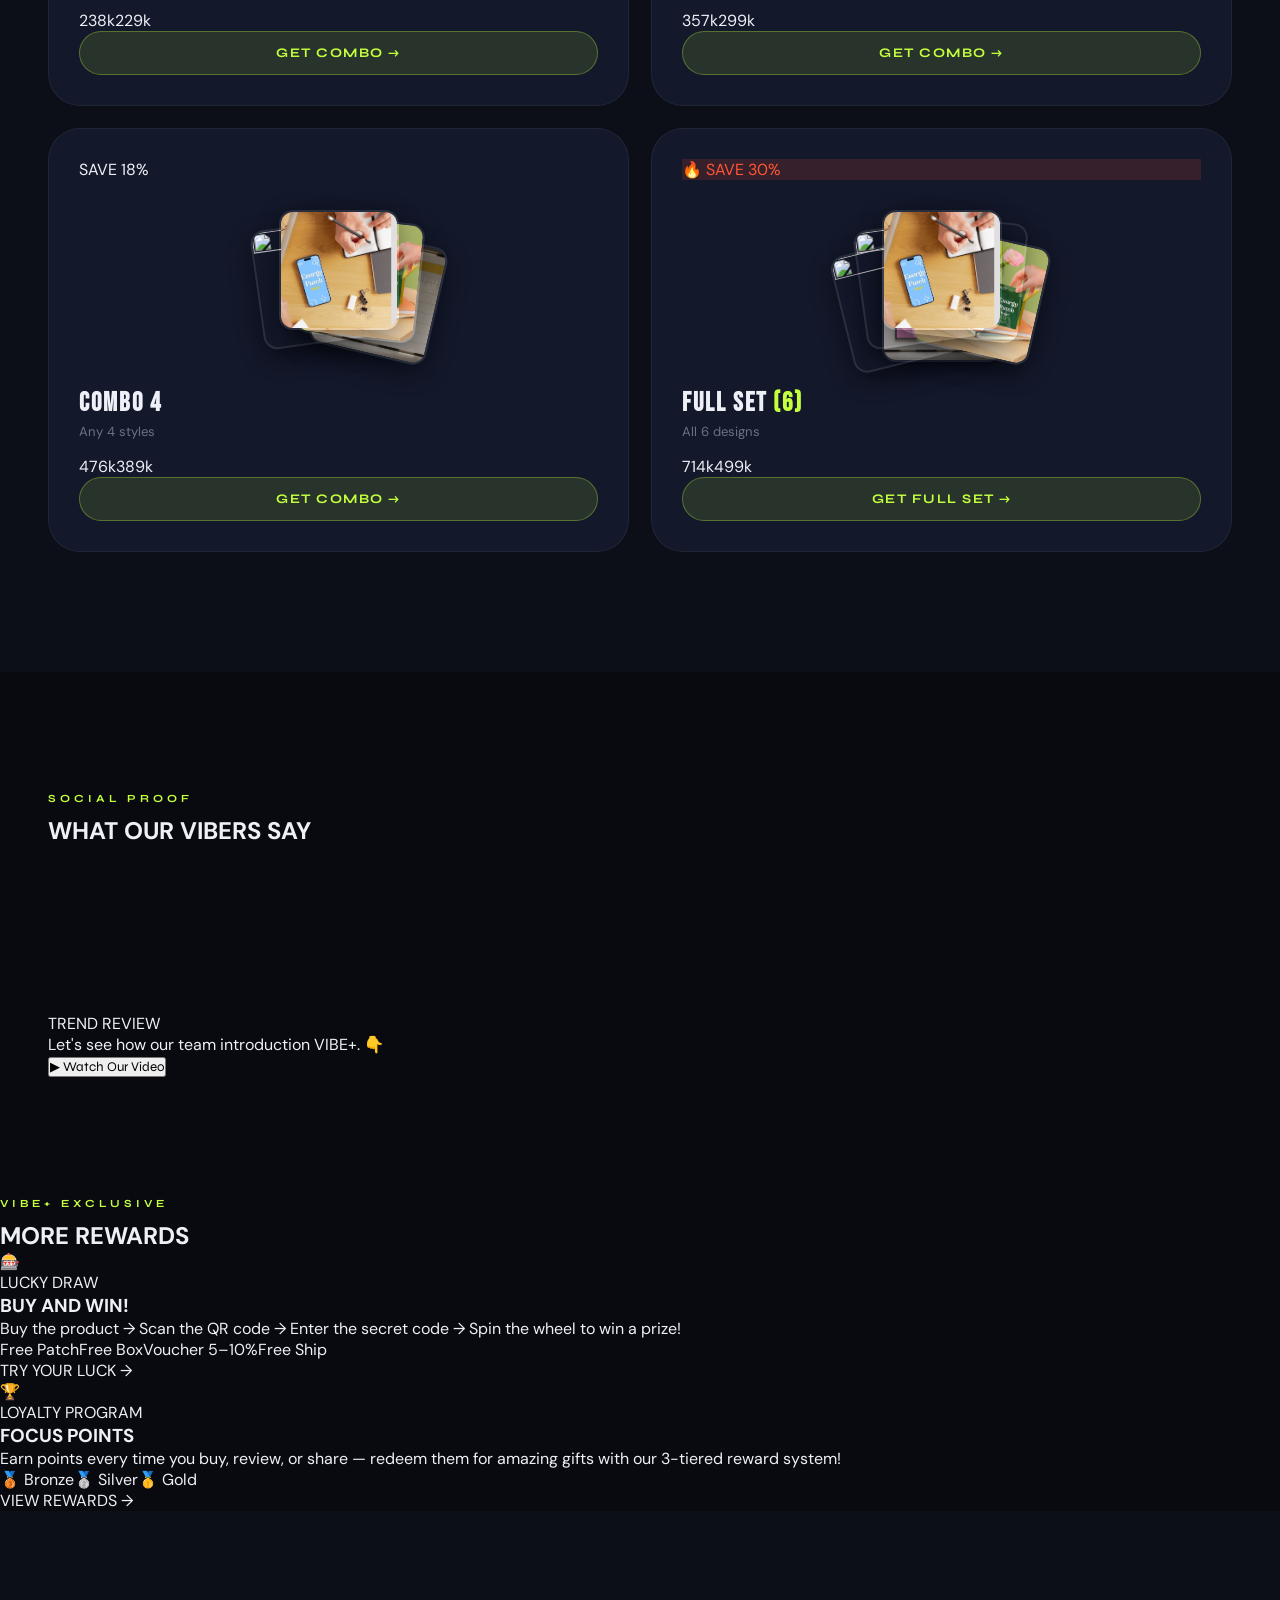
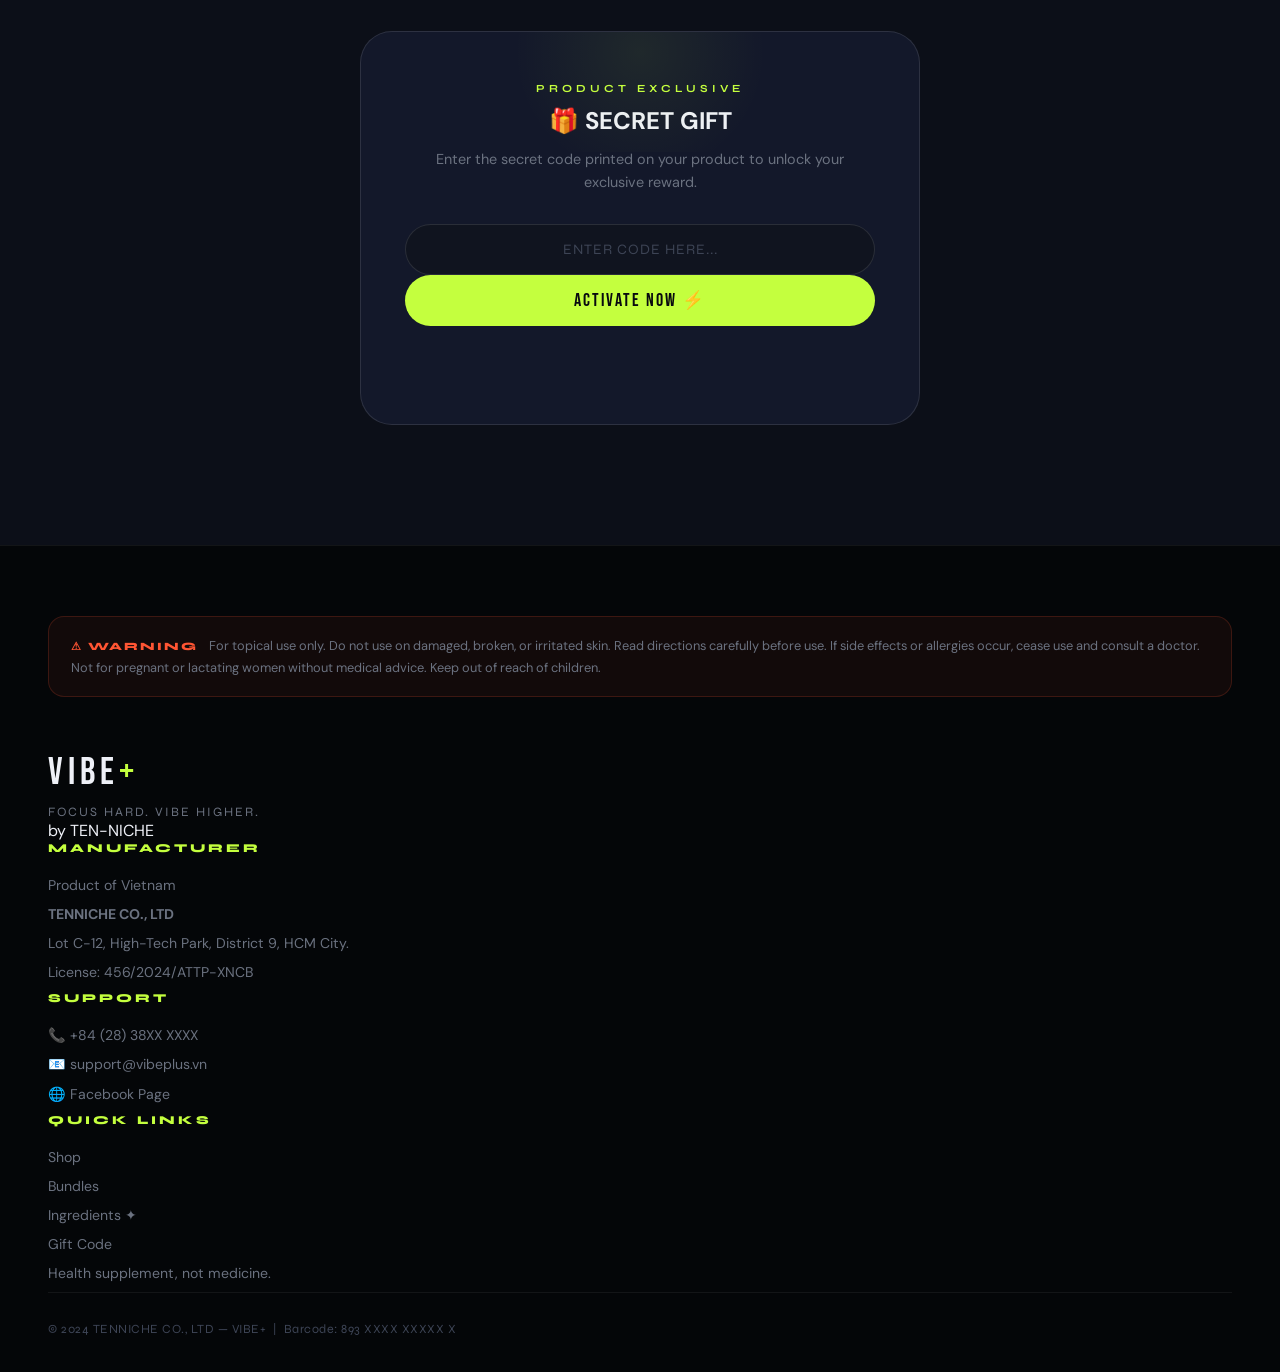
==== commit fa7a820b: "Update index.html" ====
--- a/index.html
+++ b/index.html
@@ -190,7 +190,7 @@
         <div class="steps-grid">
             <div class="step-card">
                 <div class="step-img-wrap">
-                    <img src="Peel the Patch from the backing sheet.htm" alt="Step 1" onerror="this.style.display='none';this.nextElementSibling.style.display='flex'">
+                    <img src="Peel the Patch from the backing sheet.png" alt="Step 1" onerror="this.style.display='none';this.nextElementSibling.style.display='flex'">
                     <div class="step-fallback" style="display:none">01</div>
                 </div>
                 <div class="step-badge">STEP 01</div>
@@ -208,7 +208,7 @@
             </div>
             <div class="step-card">
                 <div class="step-img-wrap">
-                    <img src="Enjoy up to 8 hours of sustained focus. Stay in the zone!.htm" alt="Step 3" onerror="this.style.display='none';this.nextElementSibling.style.display='flex'">
+                    <img src="Enjoy up to 8 hours of sustained focus. Stay in the zone!.png" alt="Step 3" onerror="this.style.display='none';this.nextElementSibling.style.display='flex'">
                     <div class="step-fallback" style="display:none">03</div>
                 </div>
                 <div class="step-badge">STEP 03</div>
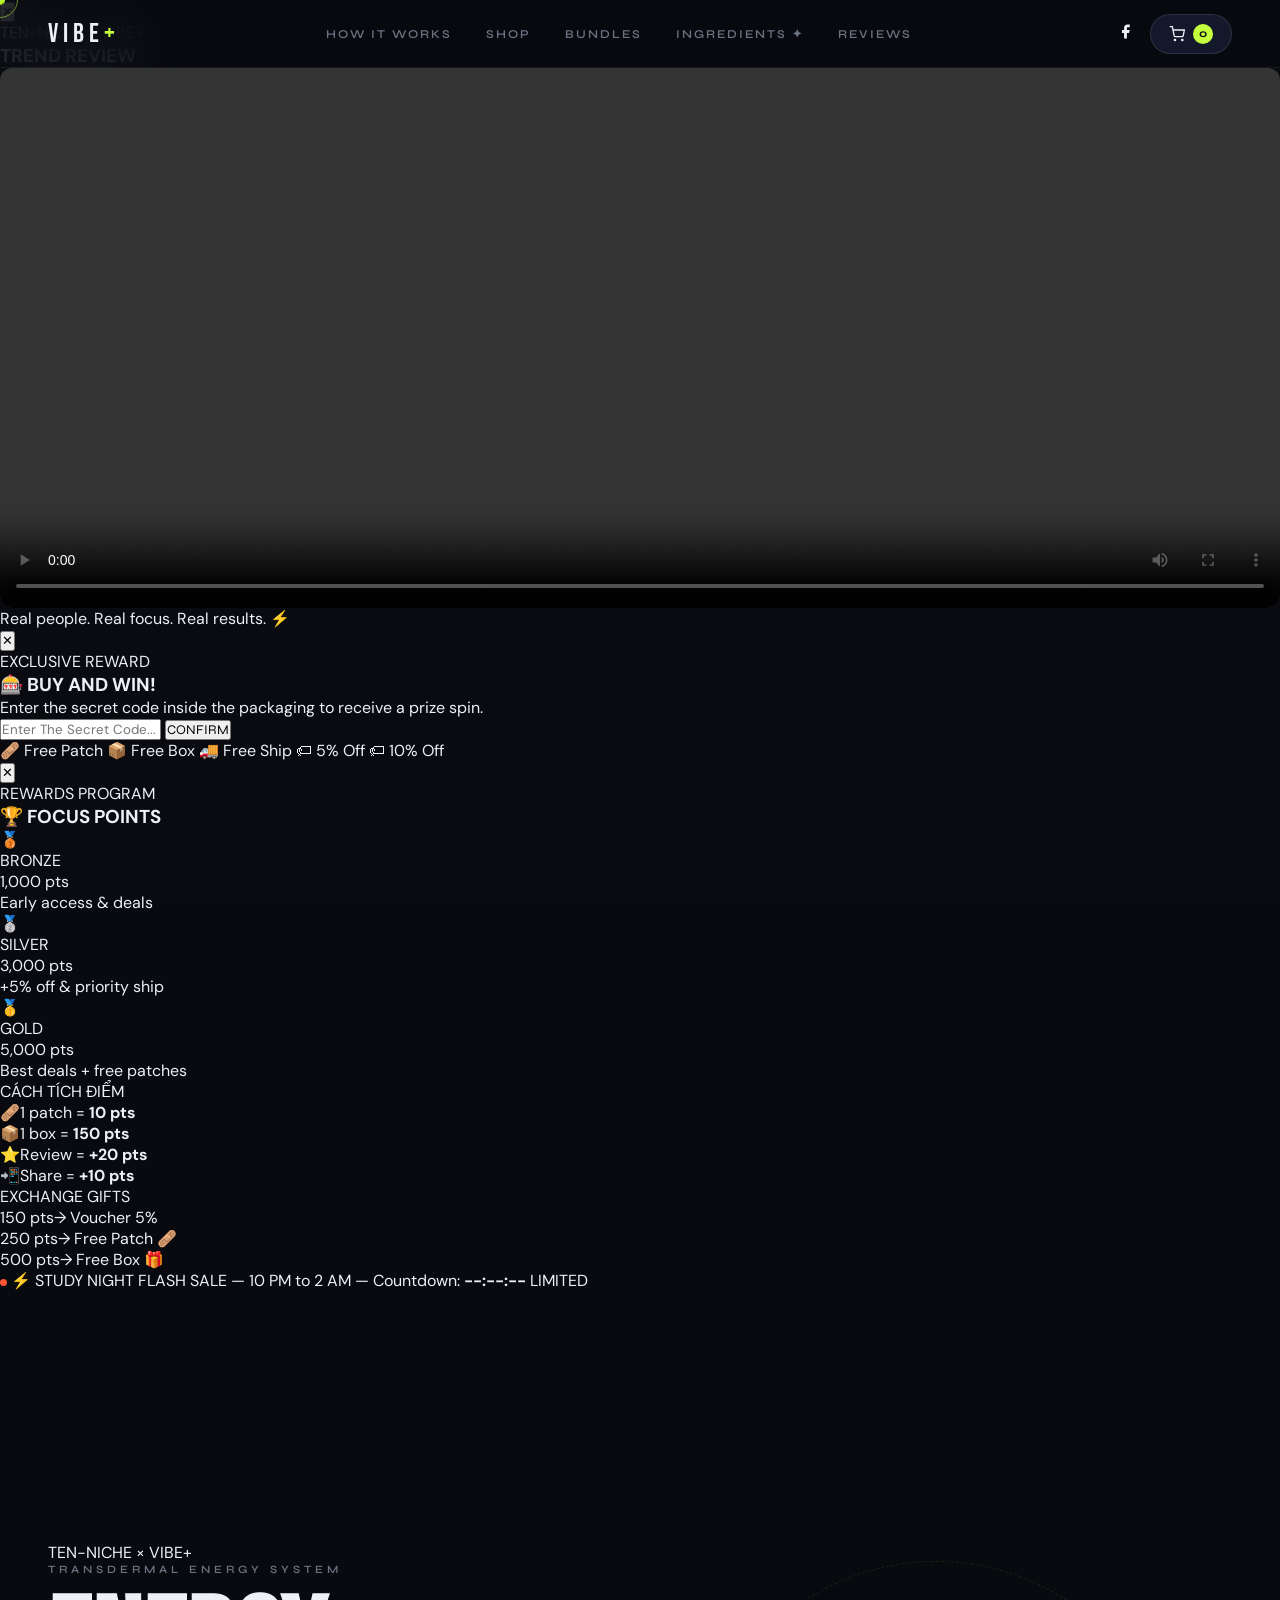
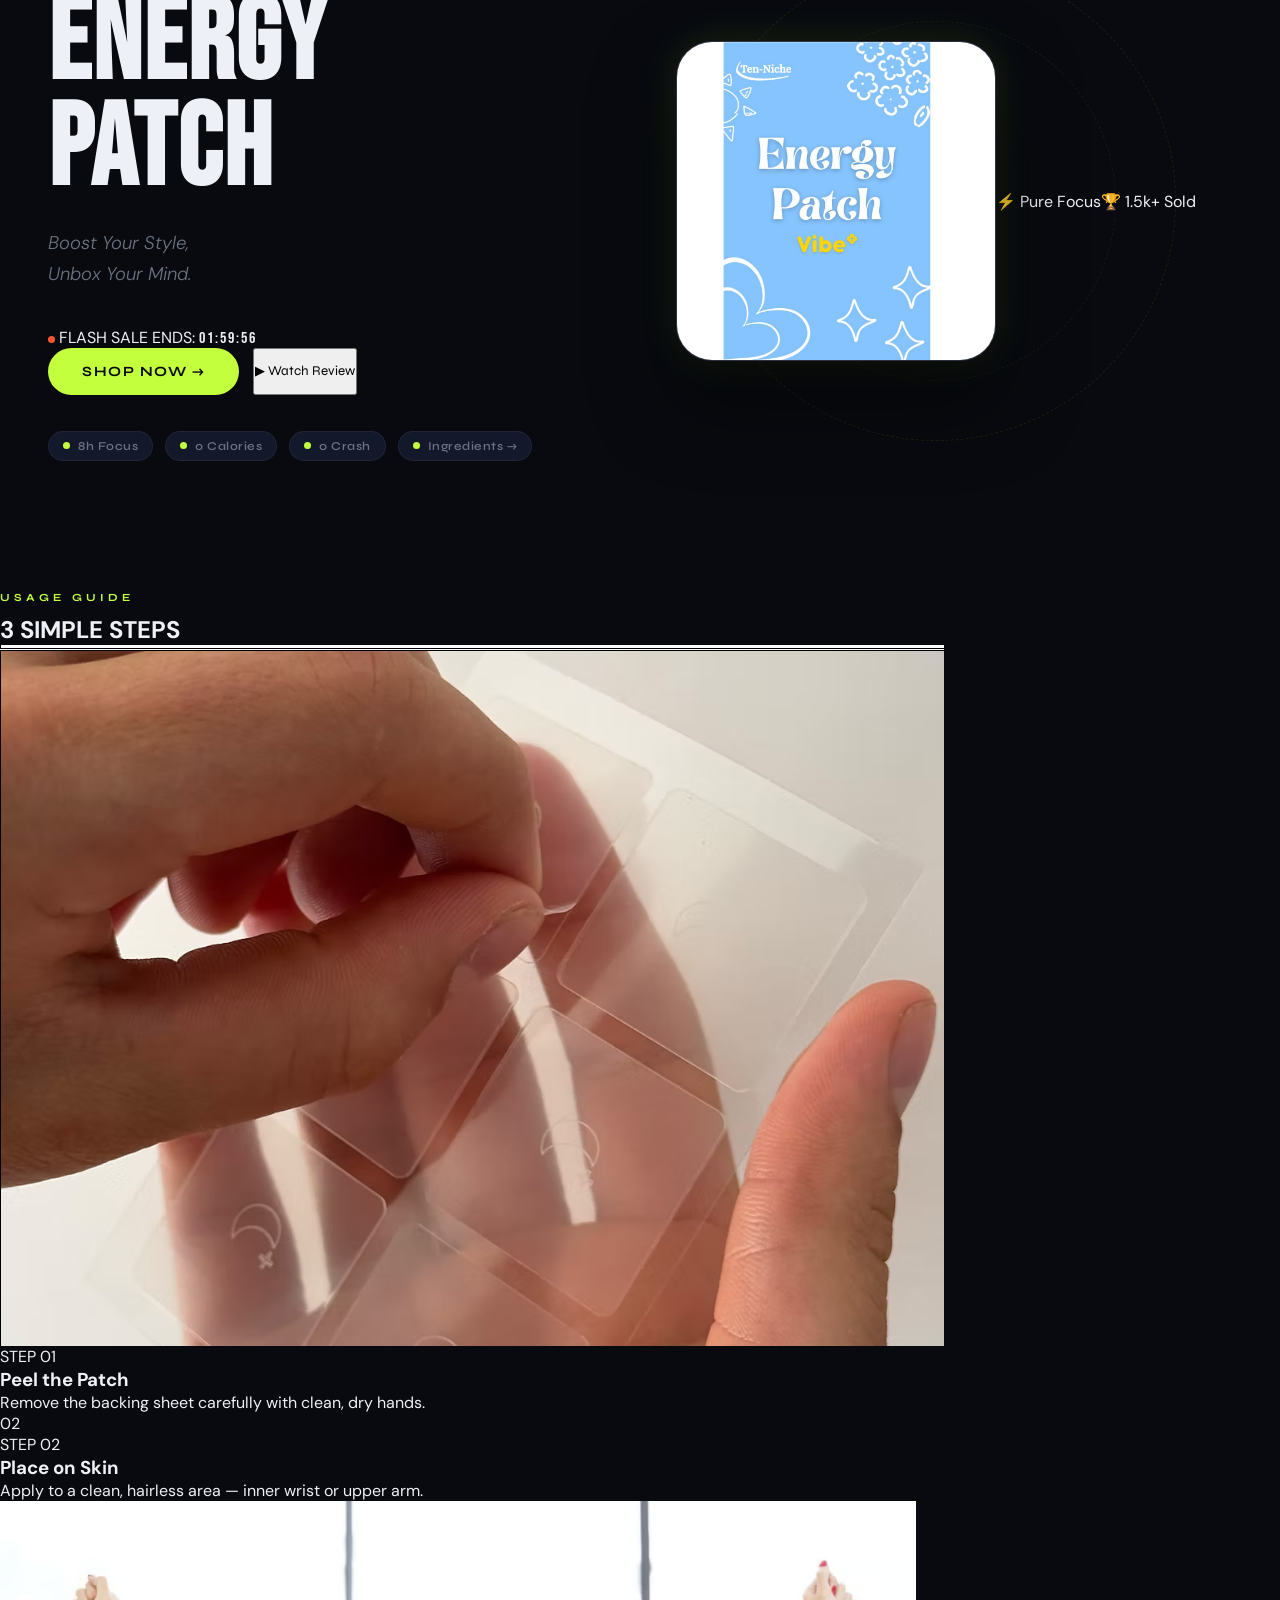
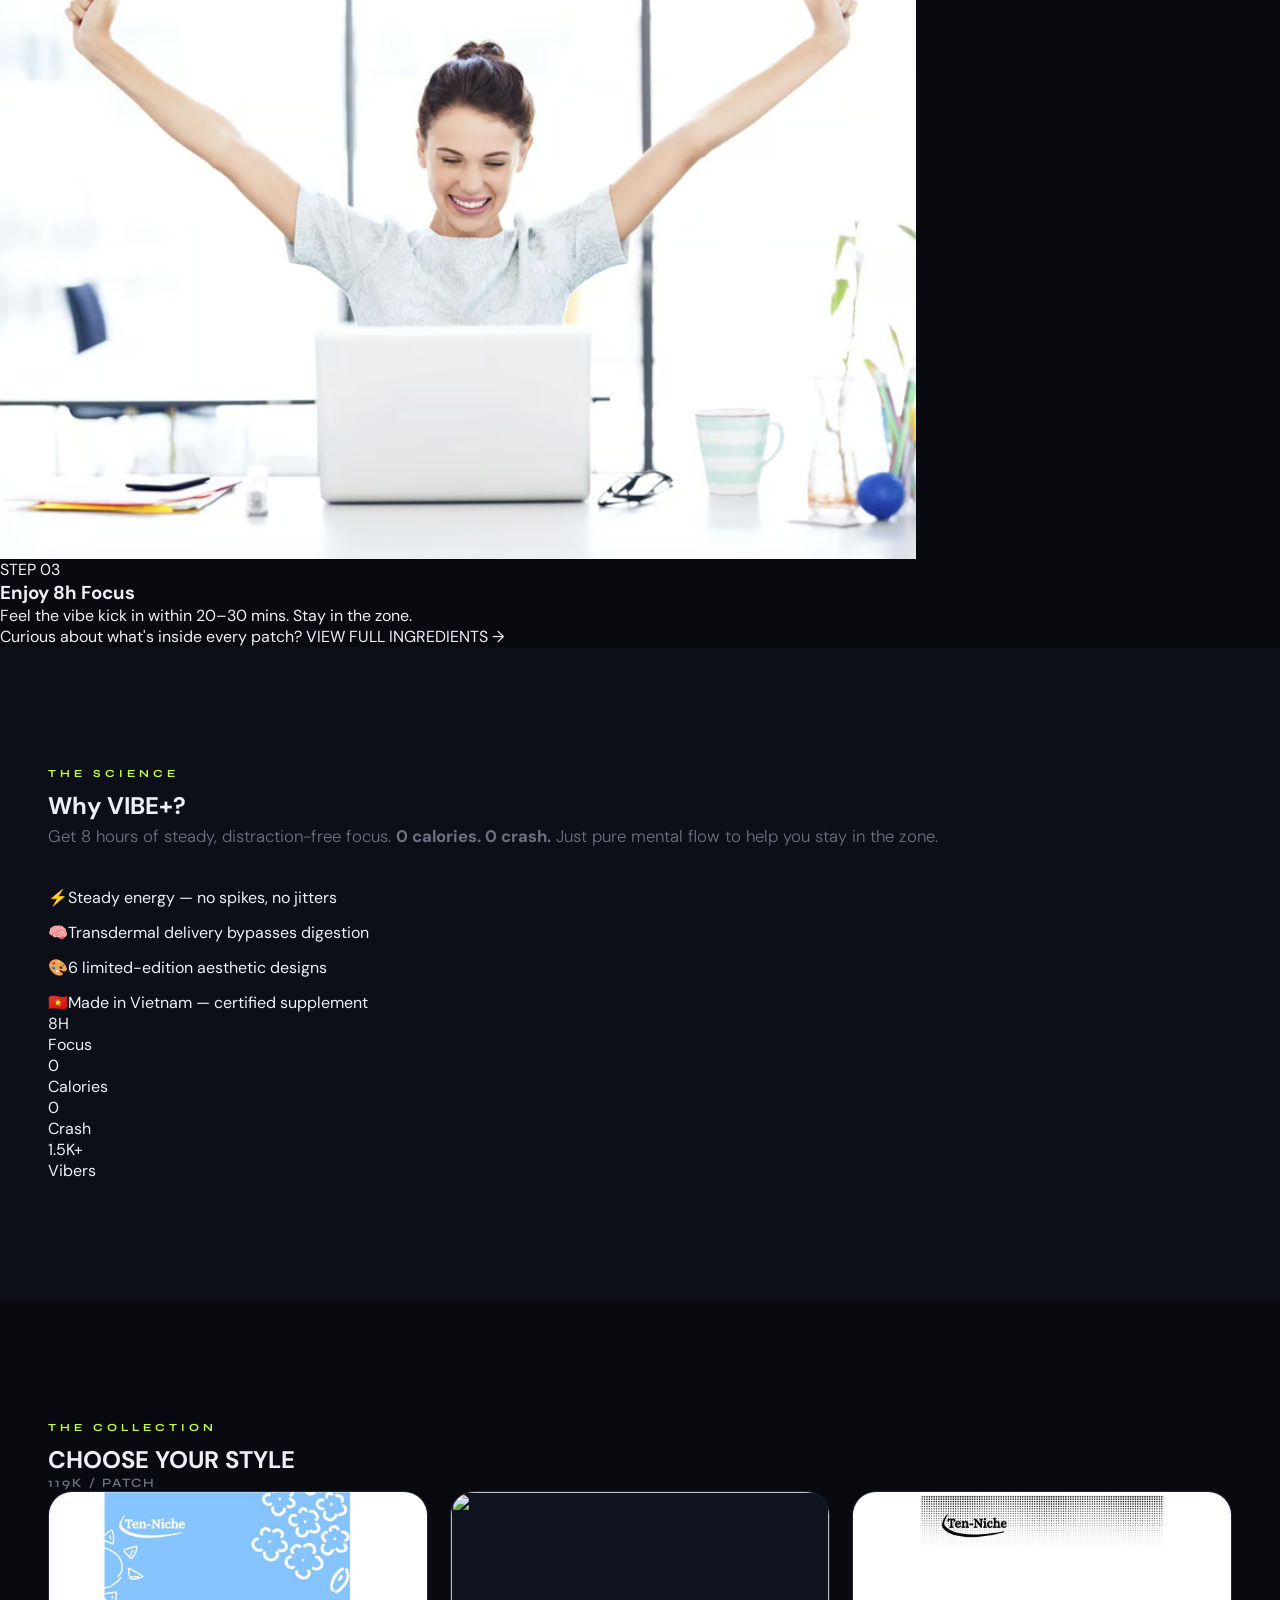
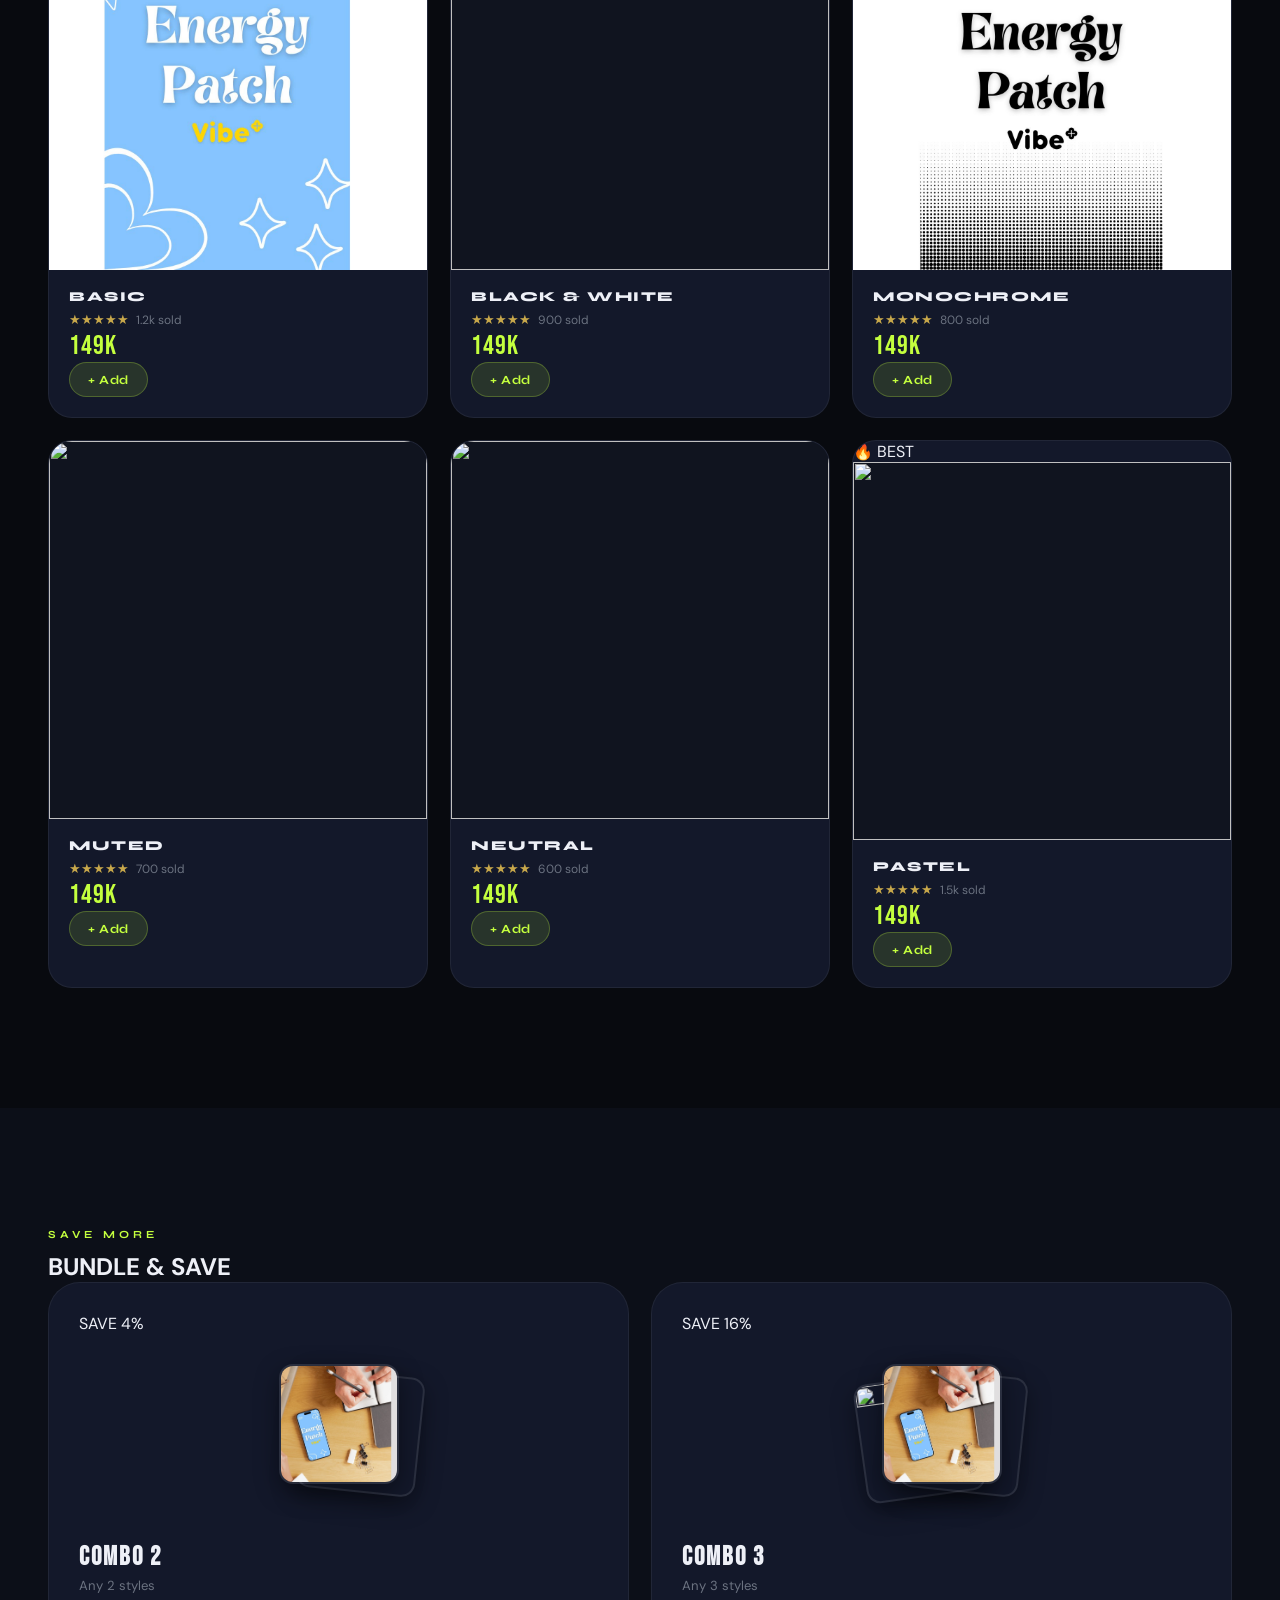
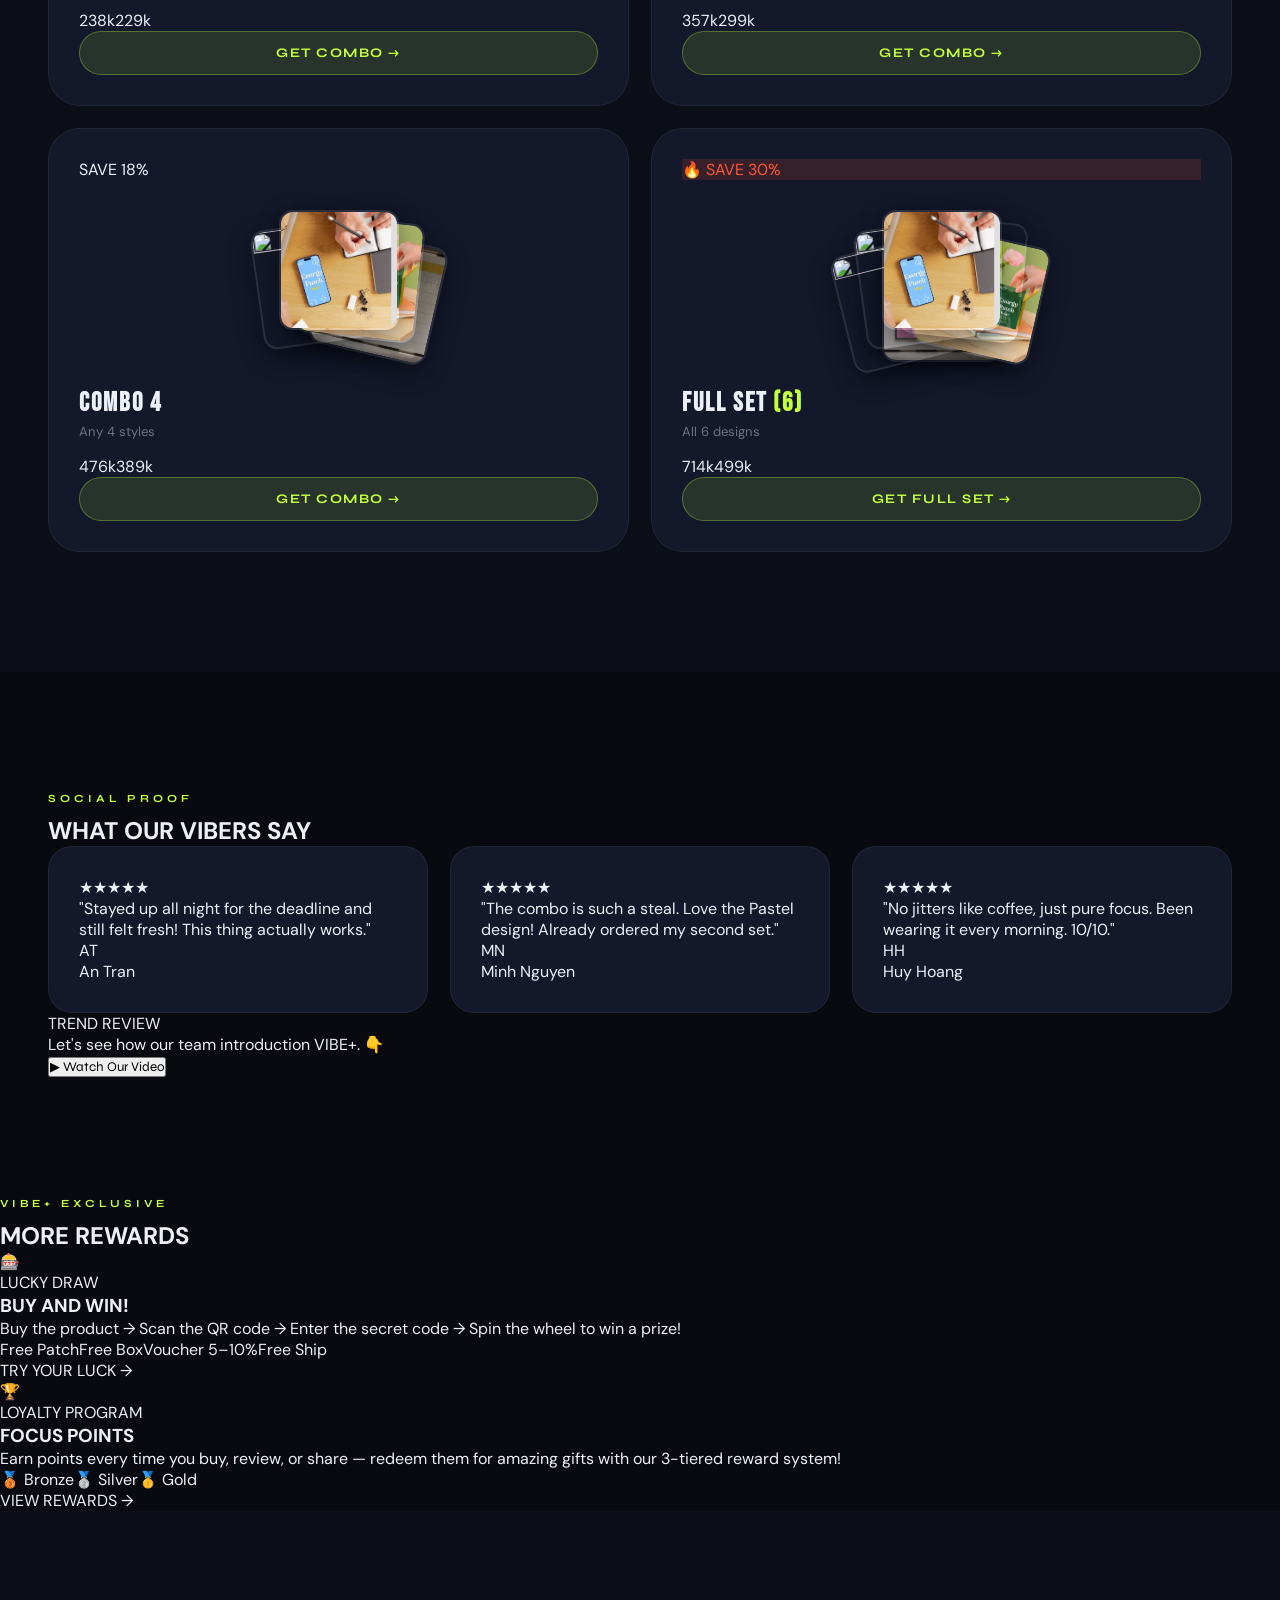
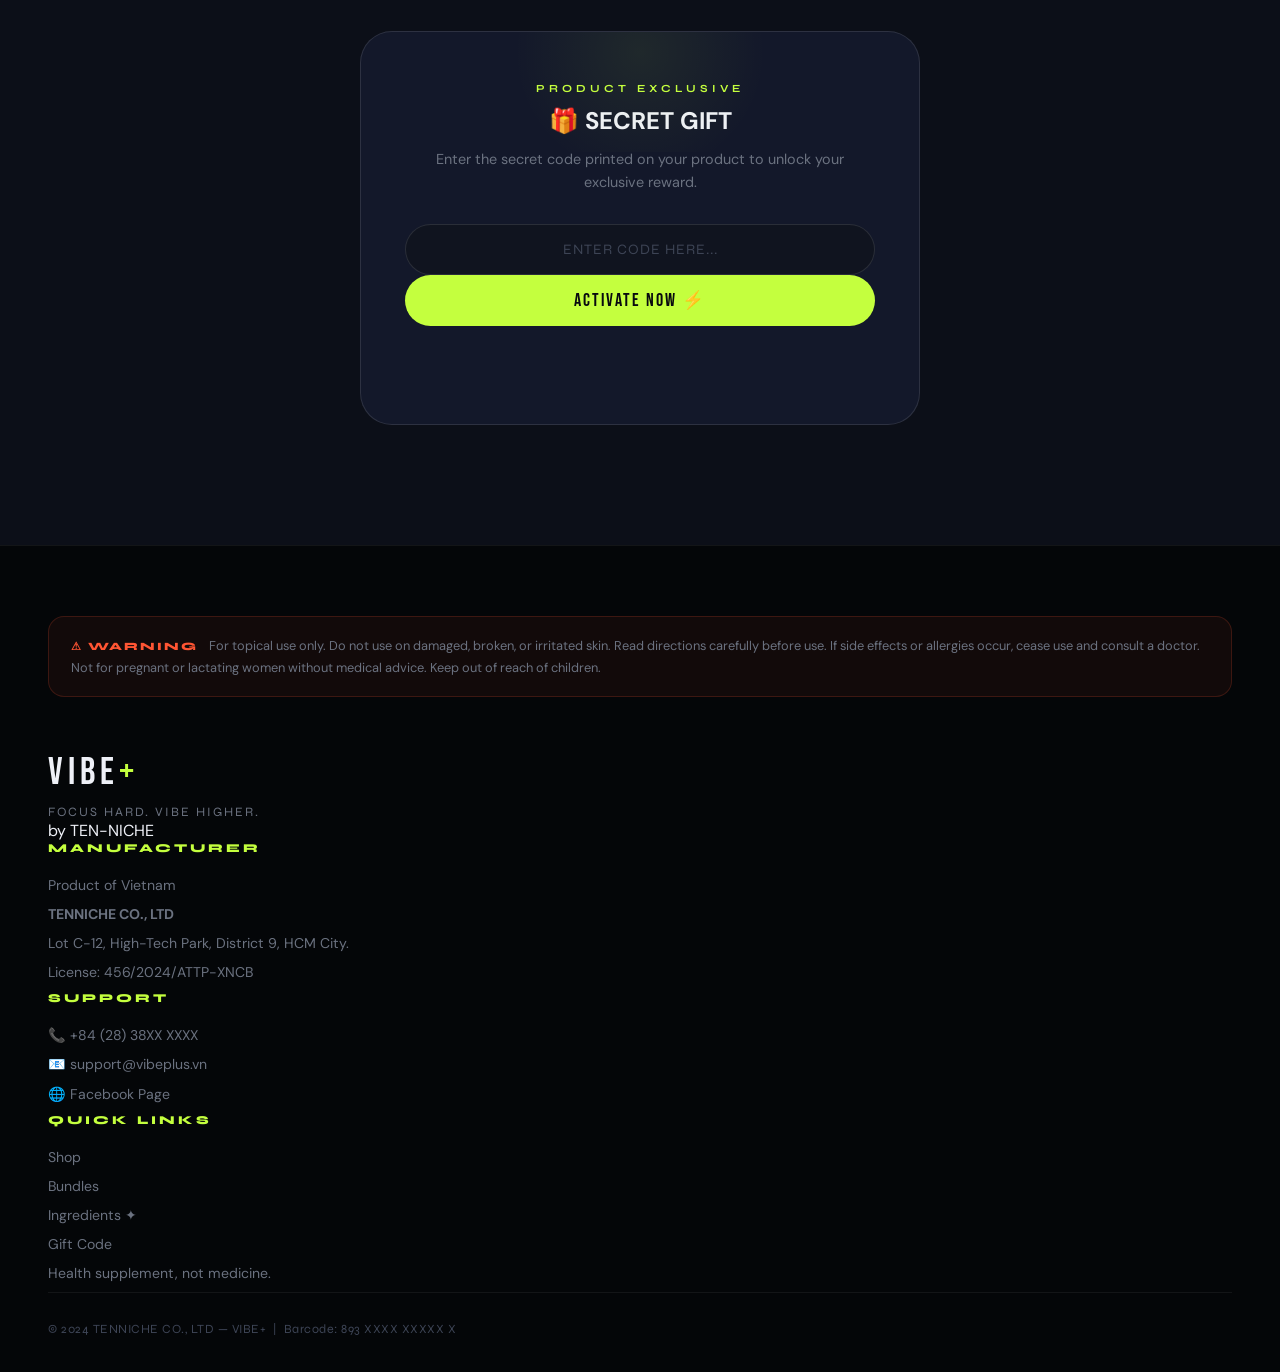
==== commit 888c8d46: "Update index.html" ====
--- a/index.html
+++ b/index.html
@@ -254,12 +254,12 @@
             <p class="products-sub">119k / patch</p>
         </div>
         <div class="grid">
-            <div class="card"><div class="card-img-wrap"><img src="1.jpg" onclick="openLightbox(this.src)"></div><div class="card-info"><h3 class="card-name">BASIC</h3><div class="card-stars">★★★★★ <span class="card-sold">1.2k sold</span></div><div class="card-footer-row"><span class="price">119k</span><button class="btn-add" onclick="addToCart('BASIC',119)">+ Add</button></div></div></div>
-            <div class="card"><div class="card-img-wrap"><img src="2.jpg" onclick="openLightbox(this.src)"></div><div class="card-info"><h3 class="card-name">BLACK & WHITE</h3><div class="card-stars">★★★★★ <span class="card-sold">900 sold</span></div><div class="card-footer-row"><span class="price">119k</span><button class="btn-add" onclick="addToCart('B&W',119)">+ Add</button></div></div></div>
-            <div class="card"><div class="card-img-wrap"><img src="3.jpg" onclick="openLightbox(this.src)"></div><div class="card-info"><h3 class="card-name">MONOCHROME</h3><div class="card-stars">★★★★★ <span class="card-sold">800 sold</span></div><div class="card-footer-row"><span class="price">119k</span><button class="btn-add" onclick="addToCart('MONO',119)">+ Add</button></div></div></div>
-            <div class="card"><div class="card-img-wrap"><img src="4.jpg" onclick="openLightbox(this.src)"></div><div class="card-info"><h3 class="card-name">MUTED</h3><div class="card-stars">★★★★★ <span class="card-sold">700 sold</span></div><div class="card-footer-row"><span class="price">119k</span><button class="btn-add" onclick="addToCart('MUTED',119)">+ Add</button></div></div></div>
-            <div class="card"><div class="card-img-wrap"><img src="5.jpg" onclick="openLightbox(this.src)"></div><div class="card-info"><h3 class="card-name">NEUTRAL</h3><div class="card-stars">★★★★★ <span class="card-sold">600 sold</span></div><div class="card-footer-row"><span class="price">119k</span><button class="btn-add" onclick="addToCart('NEUTRAL',119)">+ Add</button></div></div></div>
-            <div class="card card-best"><div class="card-best-badge">🔥 BEST</div><div class="card-img-wrap"><img src="6.jpg" onclick="openLightbox(this.src)"></div><div class="card-info"><h3 class="card-name">PASTEL</h3><div class="card-stars">★★★★★ <span class="card-sold">1.5k sold</span></div><div class="card-footer-row"><span class="price">119k</span><button class="btn-add" onclick="addToCart('PASTEL',119)">+ Add</button></div></div></div>
+            <div class="card"><div class="card-img-wrap"><img src="2.jpg" onclick="openLightbox(this.src)"></div><div class="card-info"><h3 class="card-name">BASIC</h3><div class="card-stars">★★★★★ <span class="card-sold">1.2k sold</span></div><div class="card-footer-row"><span class="price">149k</span><button class="btn-add" onclick="addToCart('BASIC',149)">+ Add</button></div></div></div>
+            <div class="card"><div class="card-img-wrap"><img src="3.jpg" onclick="openLightbox(this.src)"></div><div class="card-info"><h3 class="card-name">BLACK & WHITE</h3><div class="card-stars">★★★★★ <span class="card-sold">900 sold</span></div><div class="card-footer-row"><span class="price">149k</span><button class="btn-add" onclick="addToCart('B&W',149)">+ Add</button></div></div></div>
+            <div class="card"><div class="card-img-wrap"><img src="6.jpg" onclick="openLightbox(this.src)"></div><div class="card-info"><h3 class="card-name">MONOCHROME</h3><div class="card-stars">★★★★★ <span class="card-sold">800 sold</span></div><div class="card-footer-row"><span class="price">149k</span><button class="btn-add" onclick="addToCart('MONO',149)">+ Add</button></div></div></div>
+            <div class="card"><div class="card-img-wrap"><img src="5.jpg" onclick="openLightbox(this.src)"></div><div class="card-info"><h3 class="card-name">MUTED</h3><div class="card-stars">★★★★★ <span class="card-sold">700 sold</span></div><div class="card-footer-row"><span class="price">149k</span><button class="btn-add" onclick="addToCart('MUTED',149)">+ Add</button></div></div></div>
+            <div class="card"><div class="card-img-wrap"><img src="1.jpg" onclick="openLightbox(this.src)"></div><div class="card-info"><h3 class="card-name">NEUTRAL</h3><div class="card-stars">★★★★★ <span class="card-sold">600 sold</span></div><div class="card-footer-row"><span class="price">149k</span><button class="btn-add" onclick="addToCart('NEUTRAL',149)">+ Add</button></div></div></div>
+            <div class="card card-best"><div class="card-best-badge">🔥 BEST</div><div class="card-img-wrap"><img src="4.jpg" onclick="openLightbox(this.src)"></div><div class="card-info"><h3 class="card-name">PASTEL</h3><div class="card-stars">★★★★★ <span class="card-sold">1.5k sold</span></div><div class="card-footer-row"><span class="price">149k</span><button class="btn-add" onclick="addToCart('PASTEL',149)">+ Add</button></div></div></div>
         </div>
     </div>
 </section>
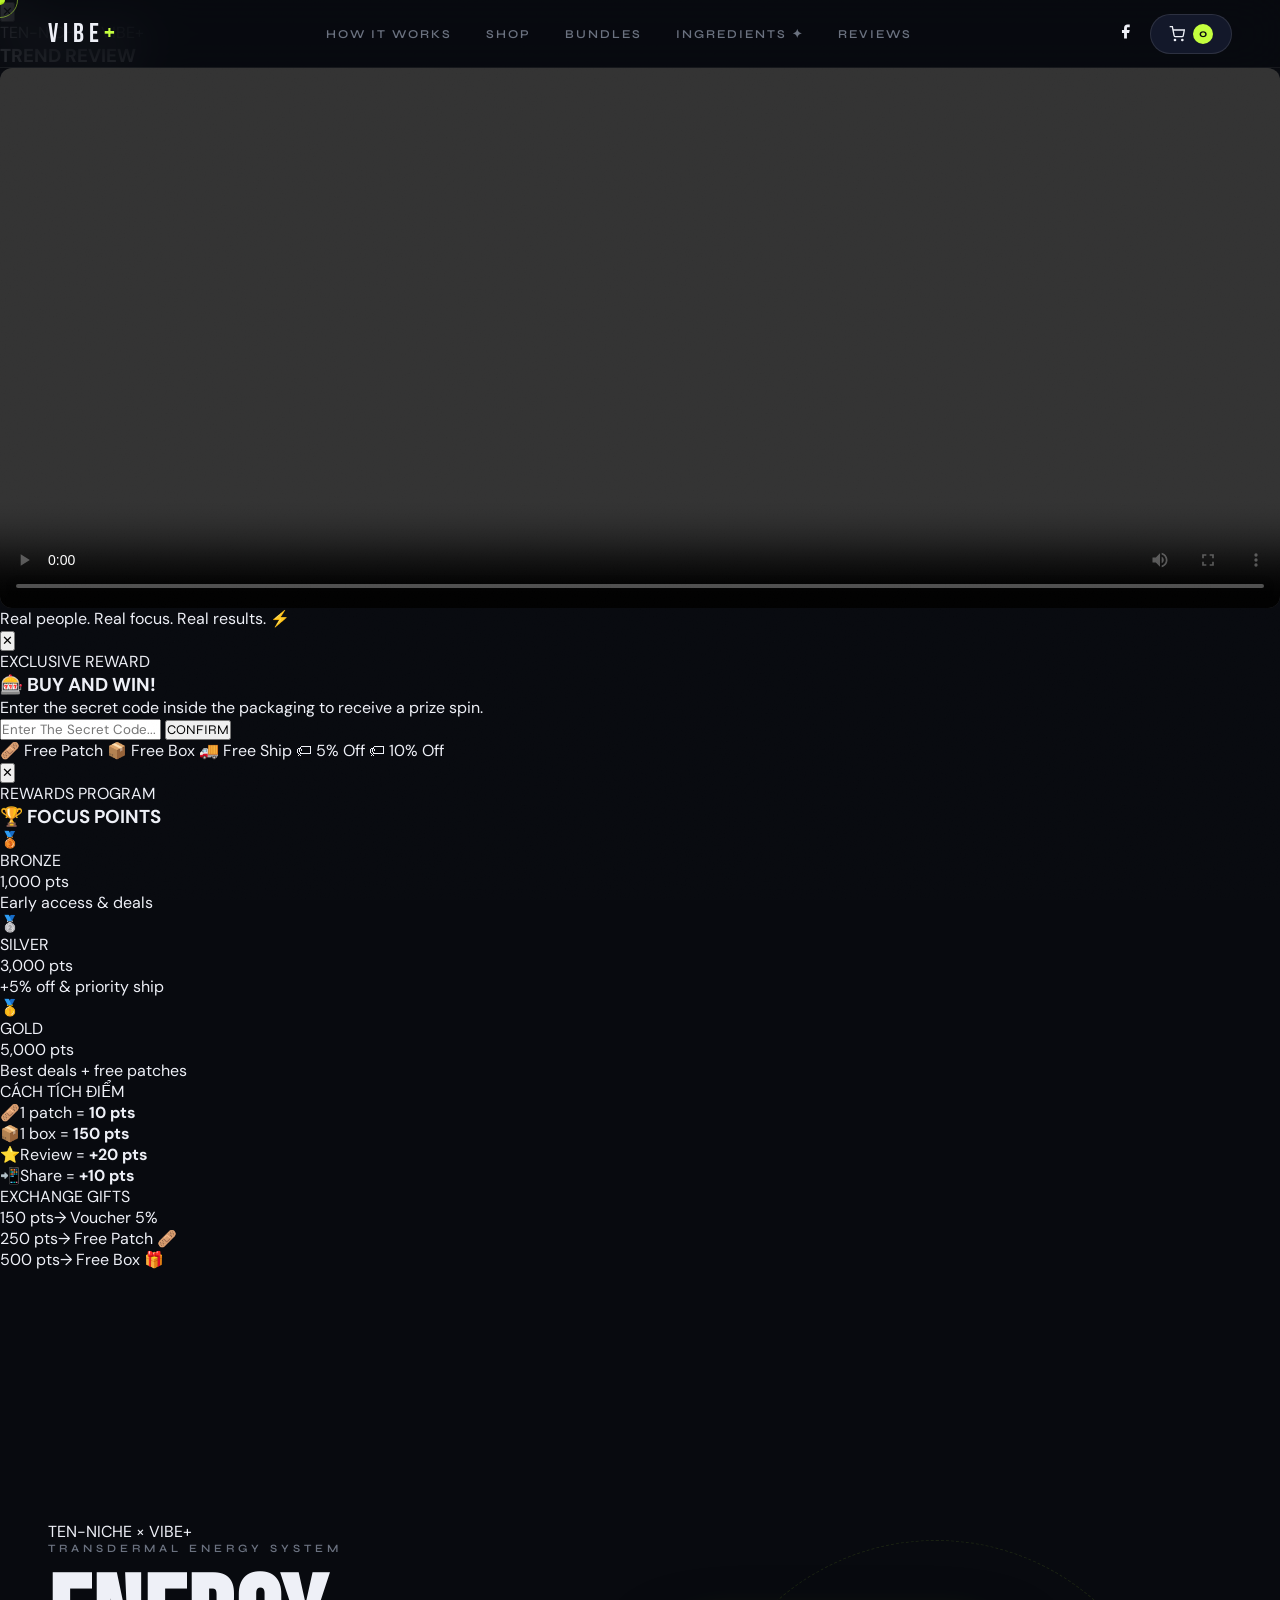
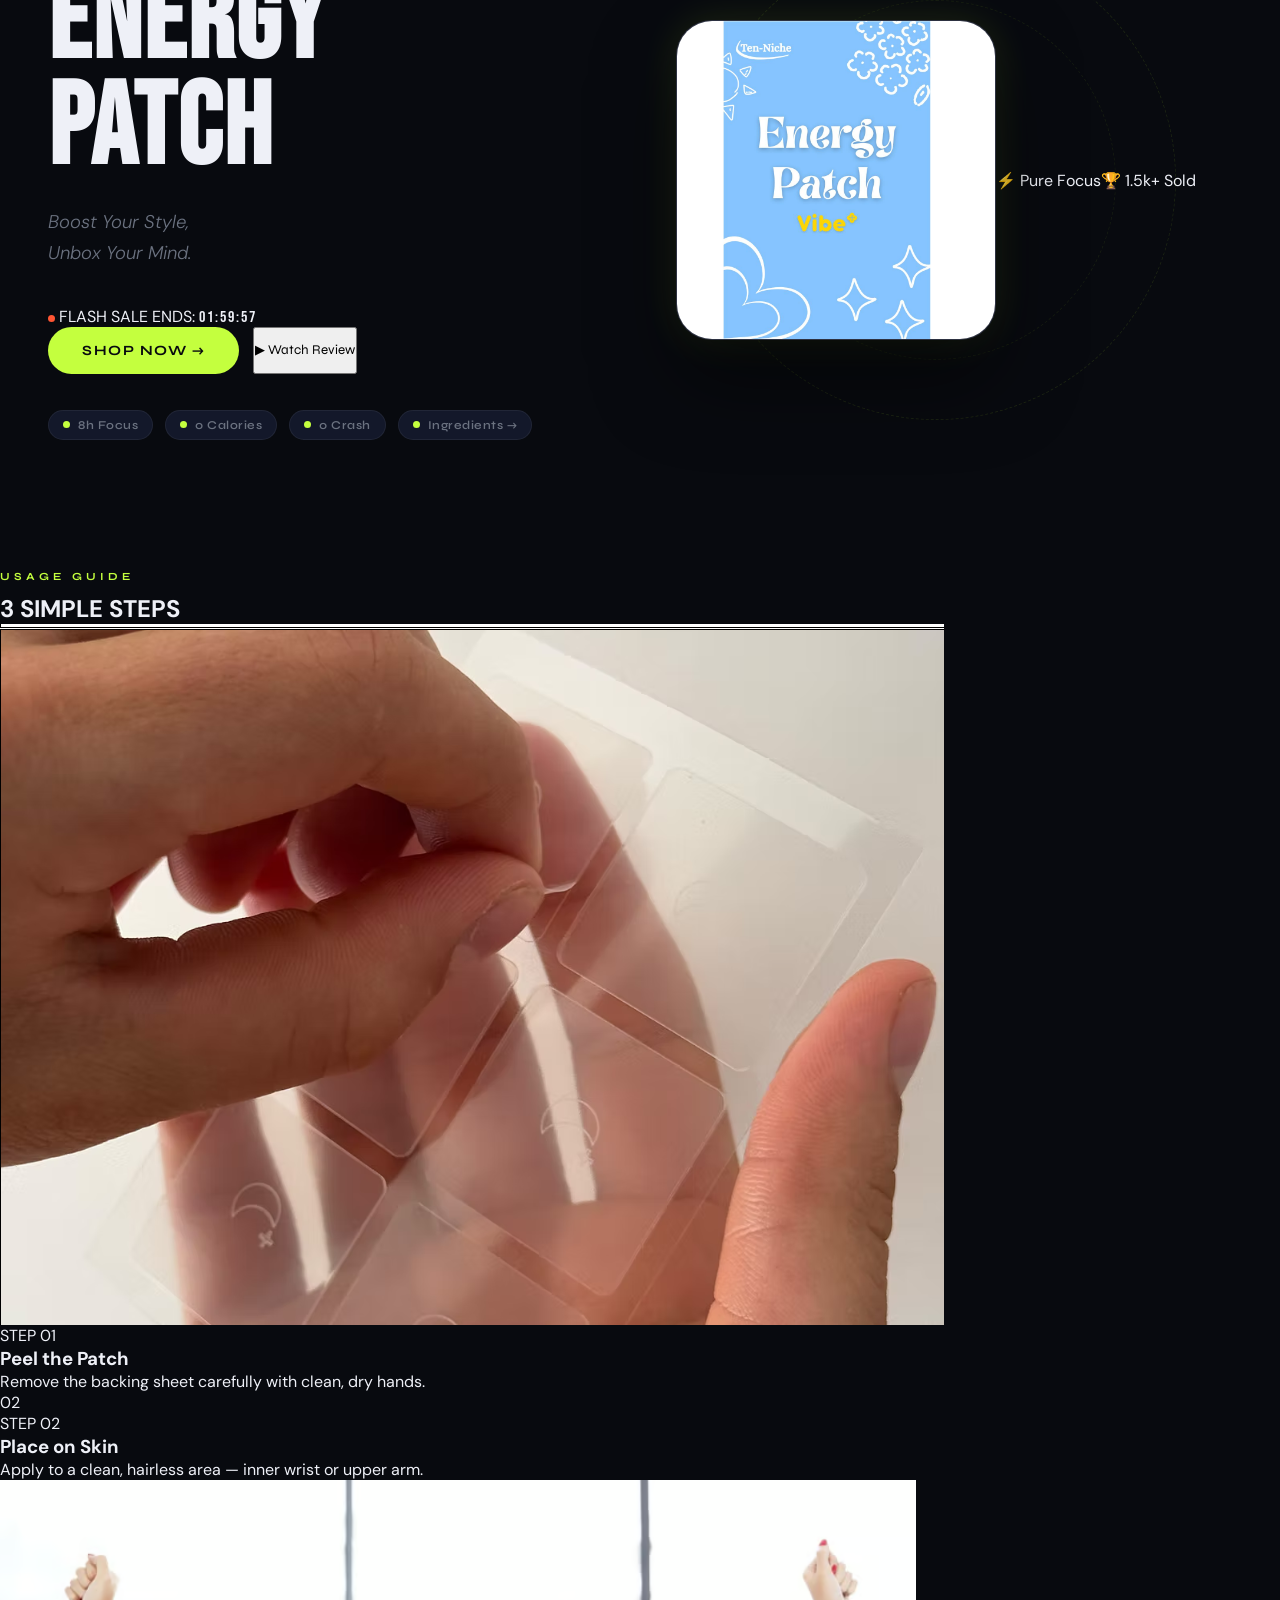
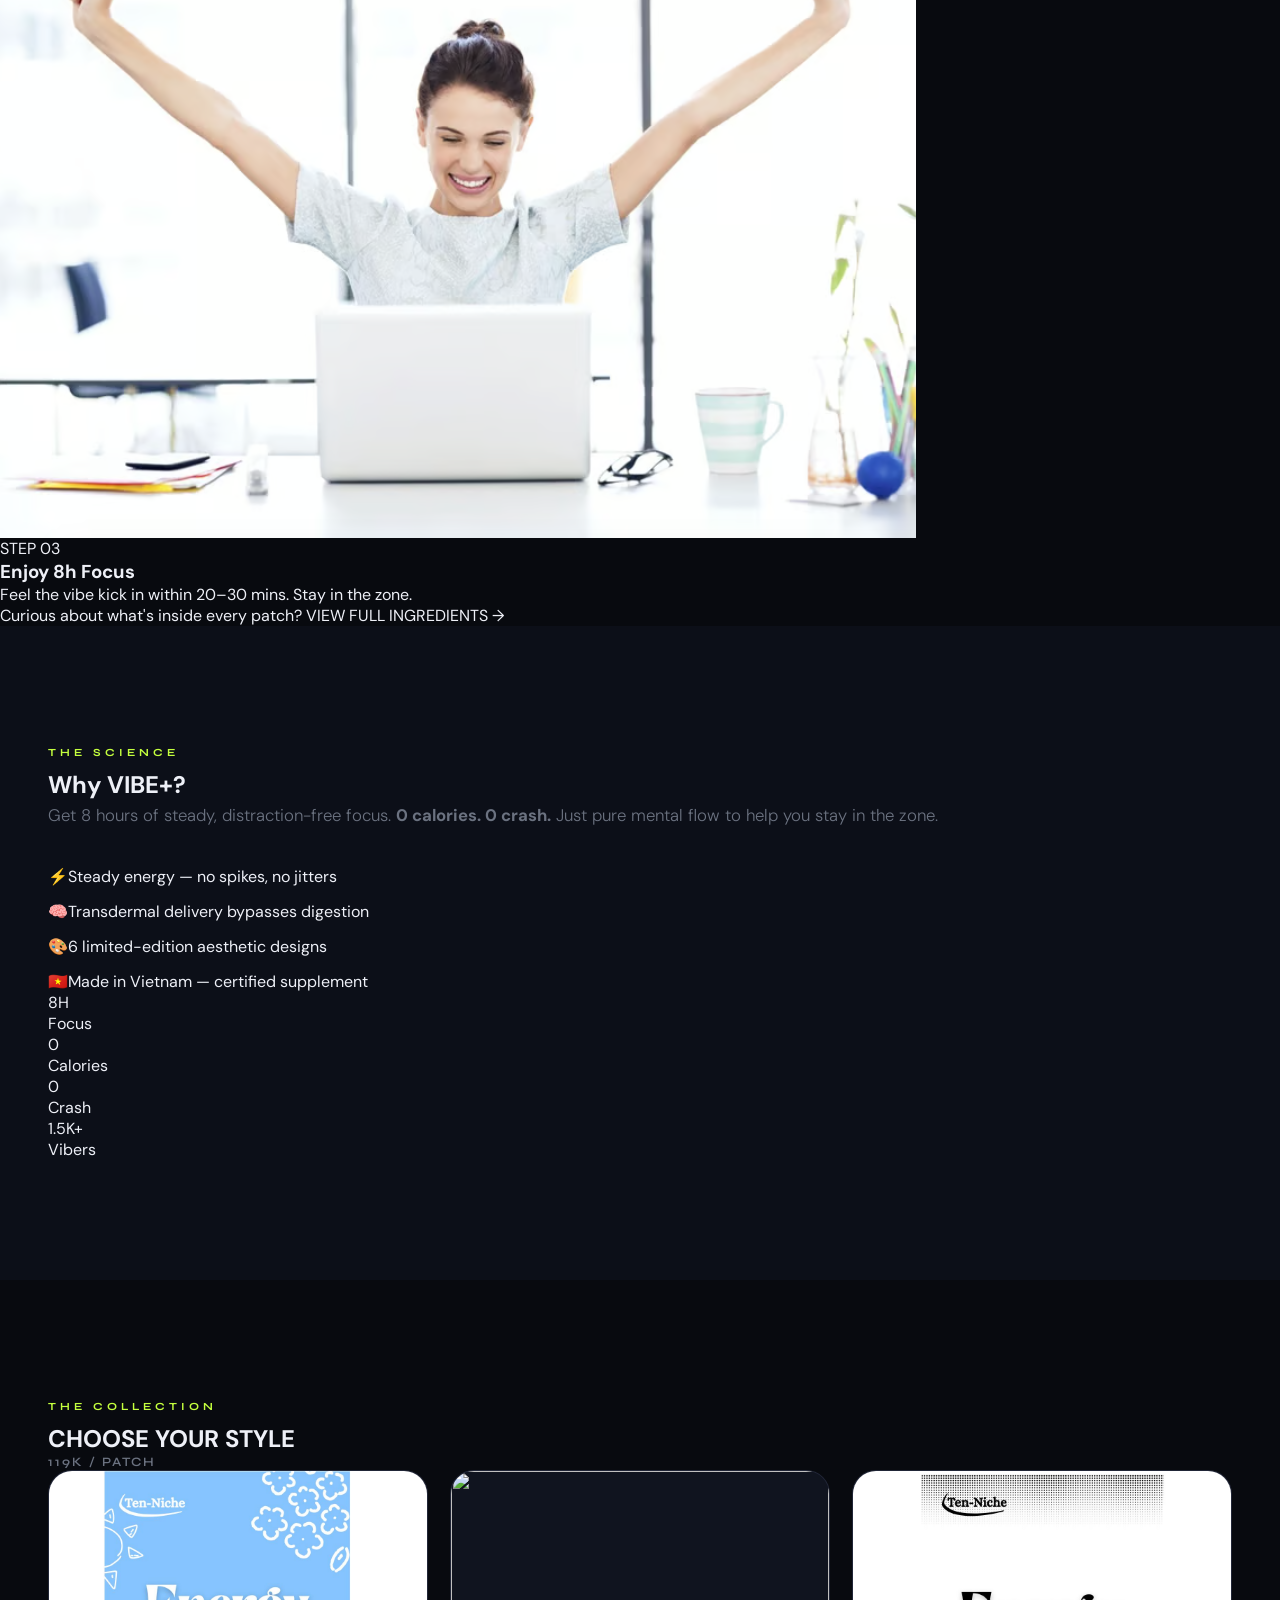
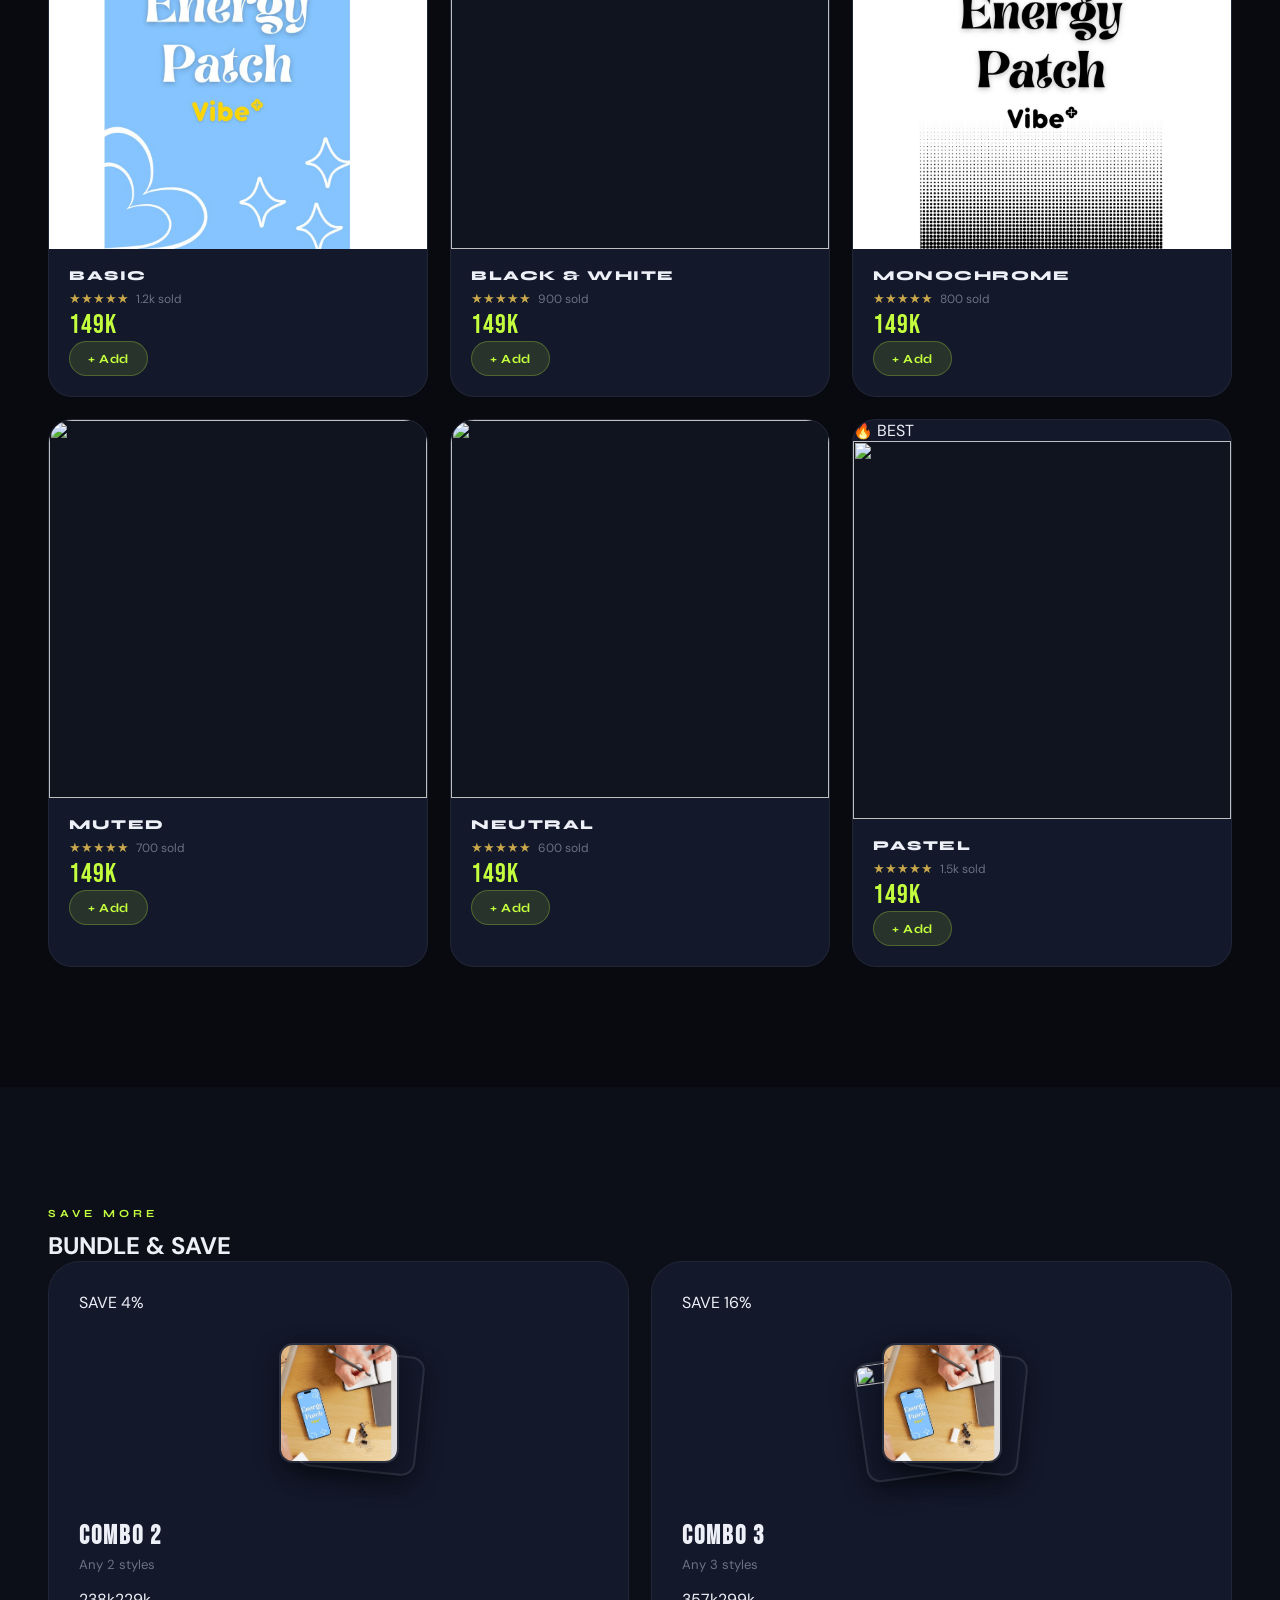
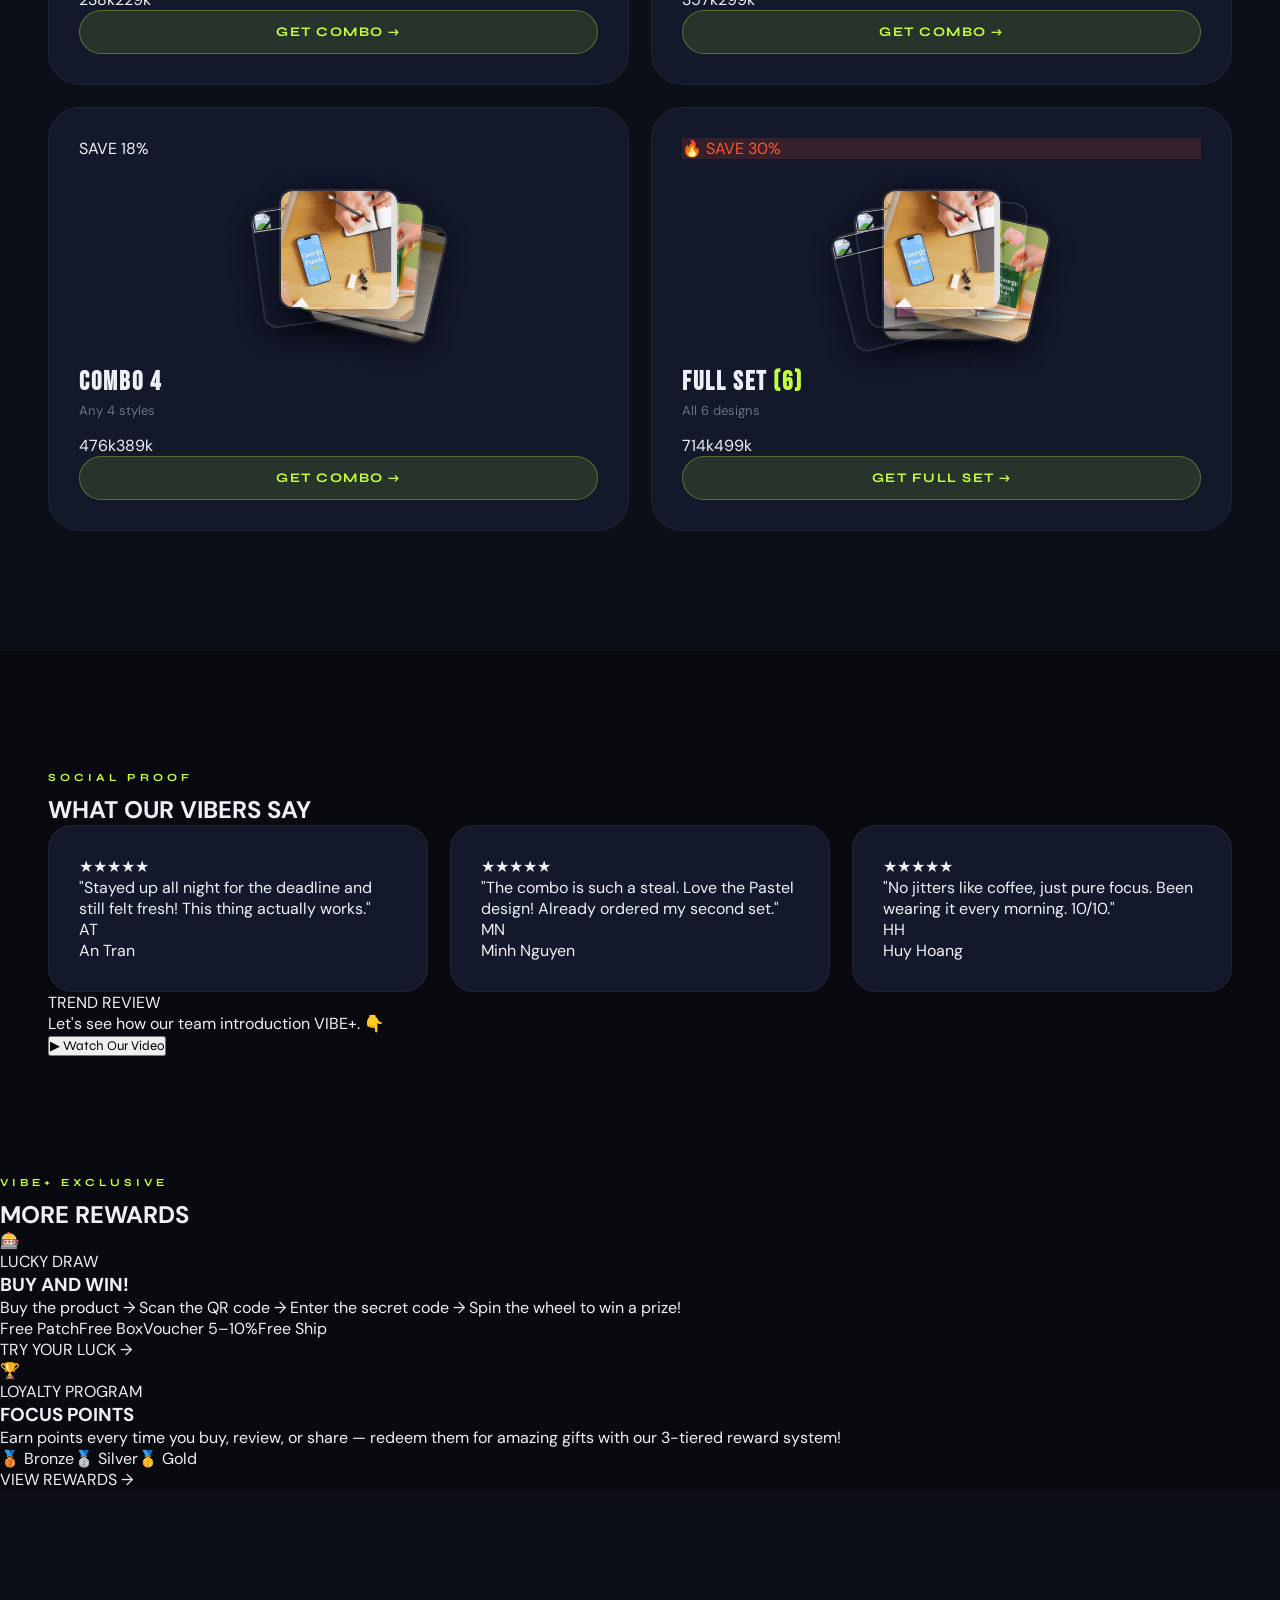
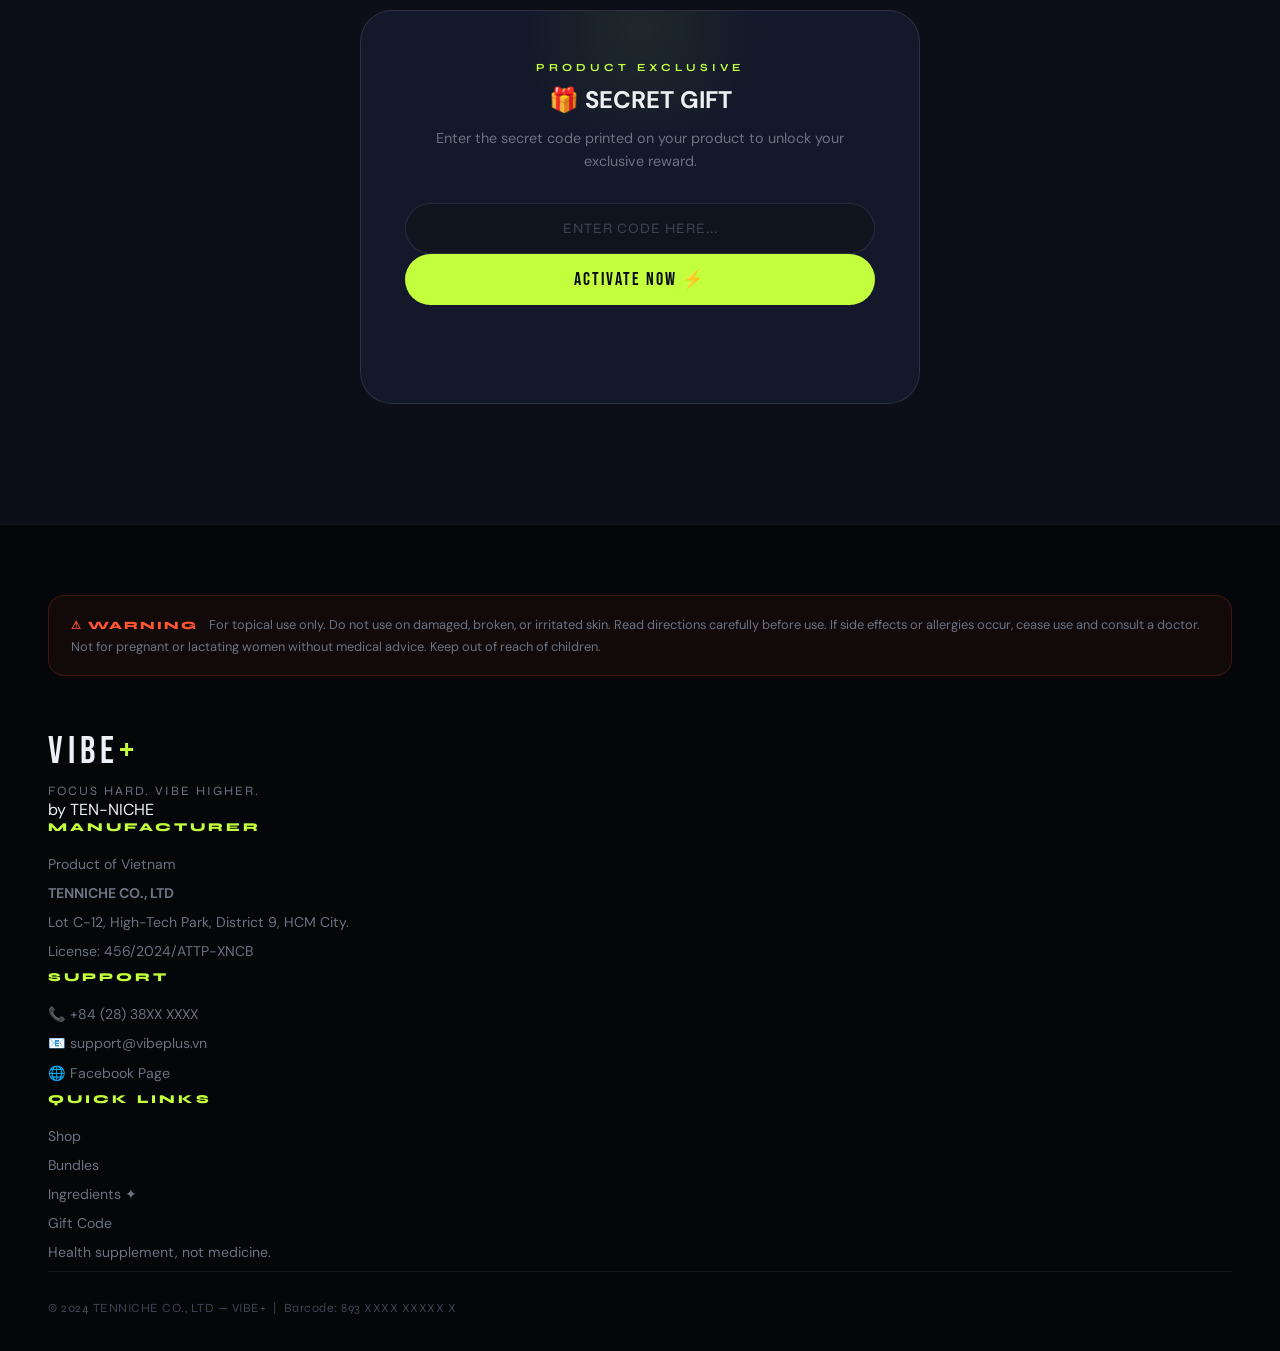
==== commit 7a8facf0: "Update index.html" ====
--- a/index.html
+++ b/index.html
@@ -3,7 +3,7 @@
 <head>
     <meta charset="UTF-8">
     <meta name="viewport" content="width=device-width, initial-scale=1.0">
-    <title>VIBE+ | Energy Patch — Boost Your Style</title>
+    <title>TEN-NICHE | Energy Patch — Boost Your Style</title>
     <link href="https://fonts.googleapis.com/css2?family=Bebas+Neue&family=Syne:wght@400;600;700;800&family=DM+Sans:ital,opsz,wght@0,9..40,300;0,9..40,400;0,9..40,500;1,9..40,300&display=swap" rel="stylesheet">
     <link rel="stylesheet" href="style.css">
 </head>
@@ -132,12 +132,6 @@
     </div>
 </nav>
 
-<!-- FLASH BAR -->
-<div class="flash-bar">
-    <span class="flash-dot"></span>
-    ⚡ STUDY NIGHT FLASH SALE — 10 PM to 2 AM — Countdown: <strong id="flash-countdown">--:--:--</strong>
-    <span class="flash-tag">LIMITED</span>
-</div>
 
 <!-- HERO -->
 <header class="hero">
@@ -145,7 +139,7 @@
     <div class="hero-grid-bg"></div>
     <div class="hero-content">
         <div class="hero-brand-badge">
-            <img src="Ten-Niche (1).jpg" alt="Ten-Niche" class="brand-logo" onerror="this.style.display='none'">
+            <img src="Ten-Niche.png" alt="Ten-Niche" class="brand-logo" onerror="this.style.display='none'">
             <span>TEN-NICHE × VIBE+</span>
         </div>
         <p class="hero-eyebrow">TRANSDERMAL ENERGY SYSTEM</p>
